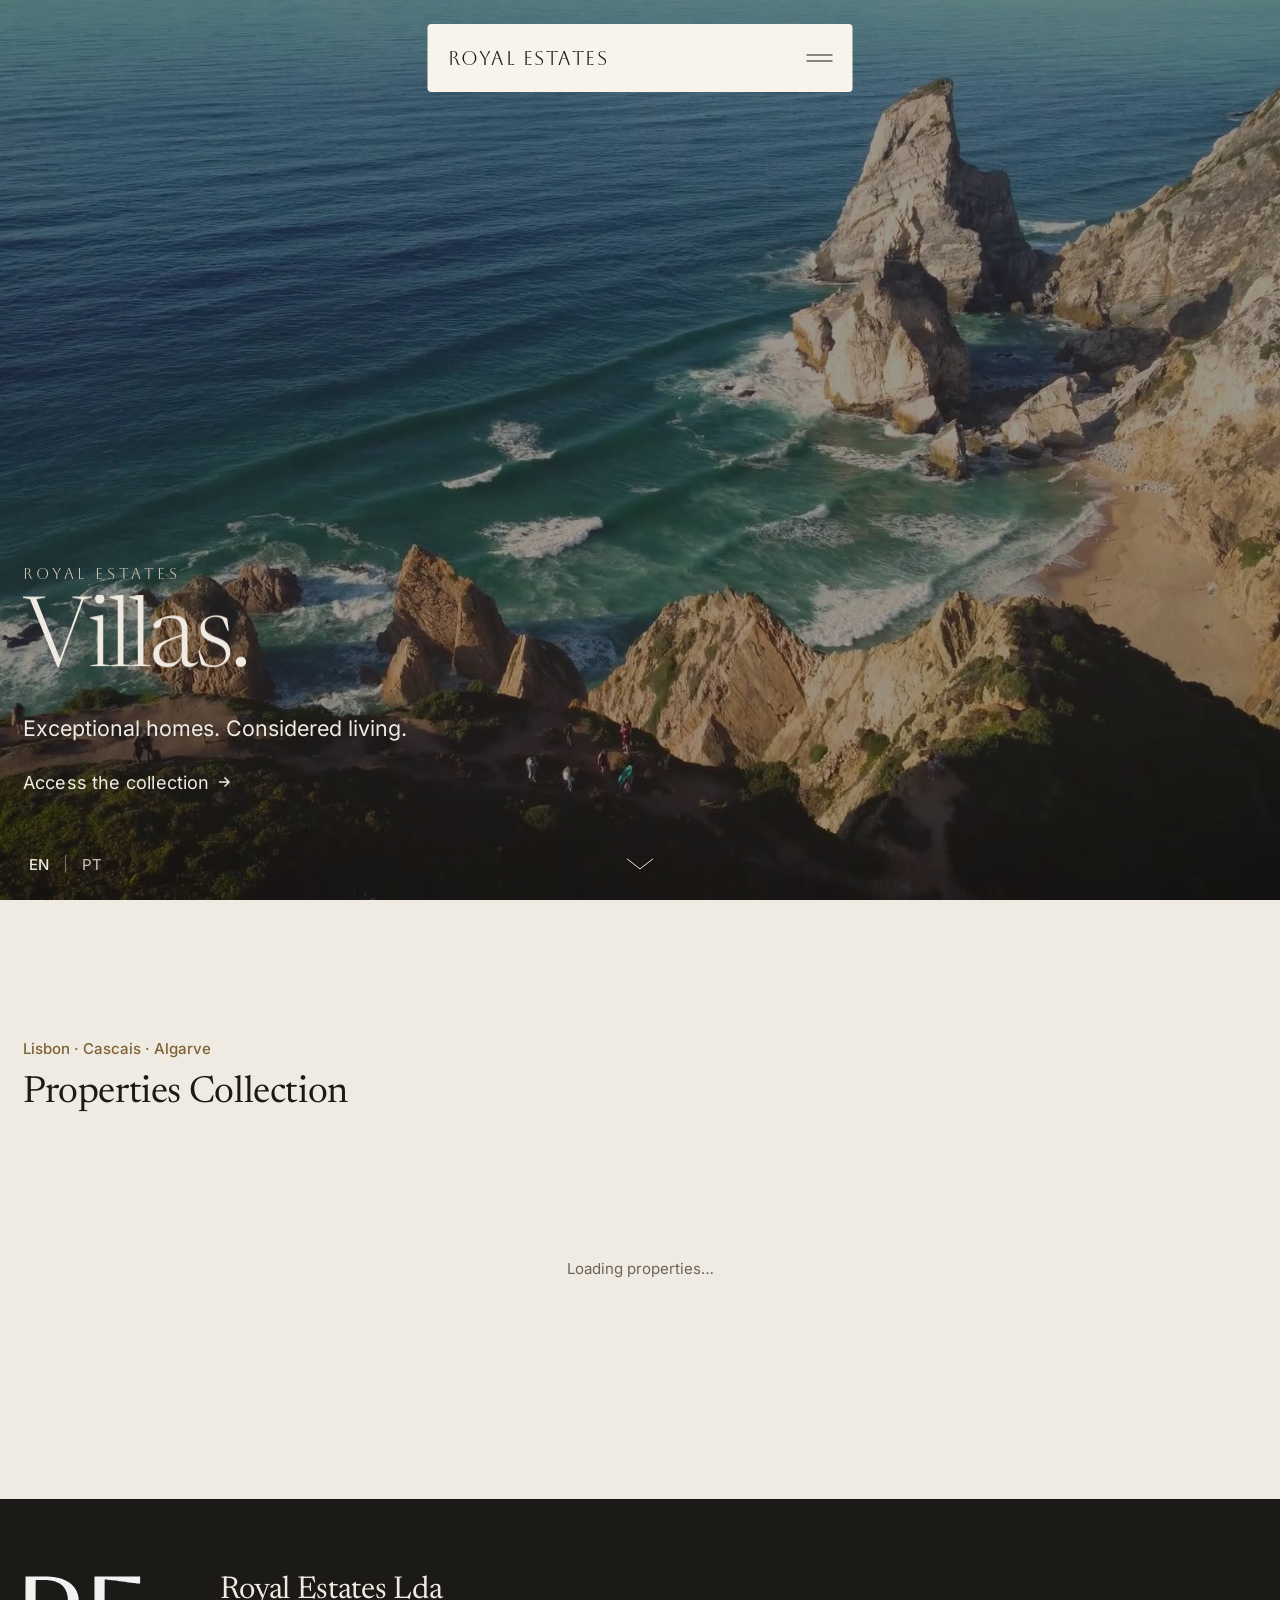
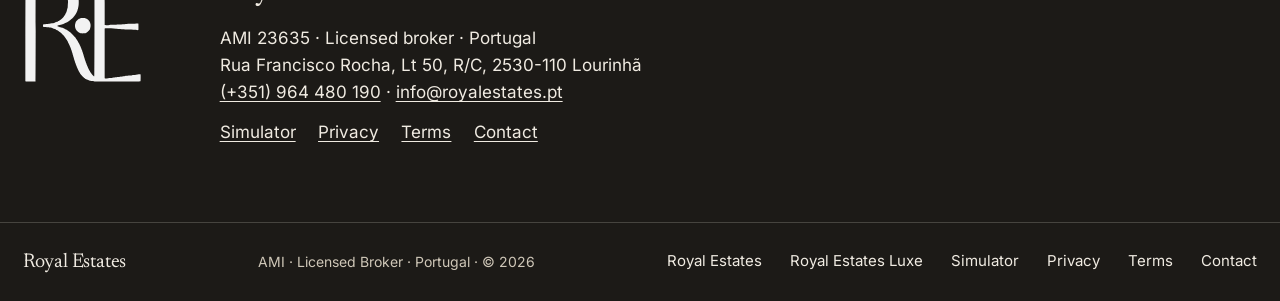
==== index.html @ 4004a1f2 "Polish: hero video sources (1440 / 1080 / 720), Royal Estates headline with rotating words, Simulato" ====
<!DOCTYPE html>
<html lang="en">
<head>
  <meta charset="UTF-8" />
  <meta name="viewport" content="width=device-width, initial-scale=1.0" />
  <title>Royal Estates Premium</title>
  <meta name="robots" content="noindex, nofollow, noarchive, noimageindex" />
  <link rel="icon" href="favicon.svg" type="image/svg+xml" />
  <link rel="icon" href="favicon-48.png" sizes="48x48" type="image/png" />
  <link rel="apple-touch-icon" href="apple-touch-icon.png" />
  <script>
    // Welcome screen: skip it on a quick reload, show it again after 5 minutes away
    try {
      var last = +localStorage.getItem('rep_welcome_ts') || 0;
      if (Date.now() - last < 5 * 60 * 1000) document.documentElement.classList.add('skip-welcome');
      localStorage.setItem('rep_welcome_ts', Date.now());
    } catch (e) { /* storage blocked: always show it */ }
  </script>
  <link rel="preconnect" href="https://cdn.jsdelivr.net" crossorigin />
  <link rel="preconnect" href="https://mejkdoabupmfwcldysgd.supabase.co" crossorigin />
  <link rel="preload" href="fonts/Newsreader-300-400.woff2" as="font" type="font/woff2" crossorigin />
  <link rel="preload" href="fonts/Aboreto-400.woff2" as="font" type="font/woff2" crossorigin />
  <link rel="preload" href="fonts/Inter-var.woff2" as="font" type="font/woff2" crossorigin />
  <link rel="stylesheet" href="fonts/fonts.css" />
  <link rel="preload" href="assets/hero-poster.jpg" as="image" fetchpriority="high" />
  <script src="https://cdn.jsdelivr.net/npm/@supabase/supabase-js@2" defer></script>
  <style>
    *, *::before, *::after { box-sizing: border-box; margin: 0; padding: 0; }
    /* ══ DESIGN TOKENS — Atlantic variant of the "porcelain + ink + one dark" system ══
       Swap fonts by changing --font-display / --font-body only (e.g. to TWK Ghost / Neue Haas Grotesk). */
    :root {
      --color-porcelain: #f0ebe2;         /* page (the original warm beige) */
      --color-stone: #e9e3d8;
      --color-ink: #1c1a17;
      --color-atlantic: #1c1a17;          /* the one dark section colour (original near-black) */
      --color-eyebrow: #7d6238;           /* small bronze text + focus rings, 4.8:1 on the page */
      --color-bronze: #9c7c4f;            /* the original bronze, used for fills */
      --color-linen: #cfc7b8;
      --color-ink-faded: #6b6459;         /* secondary text on the page, 4.9:1 */
      --color-ink-o10: color-mix(in srgb, #1c1a17 10%, transparent);
      --color-ink-o20: color-mix(in srgb, #1c1a17 20%, transparent);
      --color-porcelain-o20: color-mix(in srgb, #f0ebe2 20%, transparent);
      --color-porcelain-o40: color-mix(in srgb, #f0ebe2 40%, transparent);
      --color-scrim: rgba(0, 0, 0, 0.4);
      --color-menu-backdrop: rgba(110, 94, 94, 0.3);

      --font-display: 'Newsreader', 'TWK Ghost', Georgia, serif;
      --font-body: 'Inter', 'Neue Haas Grotesk', 'Helvetica Neue', Arial, sans-serif;

      --text-display: clamp(2.9rem, 1.6rem + 5.6vw, 7rem);
      --text-h1: clamp(2.5rem, 2.321rem + 0.8929vw, 3.125rem);
      --text-h2: clamp(2.125rem, 2.054rem + 0.3571vw, 2.375rem);
      --text-h3: clamp(1.75rem, 1.679rem + 0.3571vw, 2rem);
      --text-h4: clamp(1.375rem, 1.339rem + 0.1786vw, 1.5rem);
      --text-large: clamp(1.125rem, 1.054rem + 0.3571vw, 1.375rem);
      --text-main: 1.0625rem;
      --text-small: 0.9375rem;
      --tracking-display: -0.03em;
      --tracking-heading: -0.01em;

      --gutter: clamp(1rem, 0.857rem + 0.7143vw, 1.5rem);
      --section-small: clamp(3rem, 2.429rem + 2.857vw, 5rem);
      --section-main: clamp(5rem, 3.786rem + 6.0714vw, 9.25rem);
      --page-max: 90rem;
      --text-max: 50rem;
      --radius-nav: 4px;
      --ease: cubic-bezier(0.625, 0.05, 0, 1);

      /* legacy names used throughout the existing rules, now pointing at the new tokens */
      --bg: var(--color-porcelain);
      --bg-deep: var(--color-stone);
      --ink: var(--color-ink);
      --mid: var(--color-ink-faded);
      --rule: var(--color-linen);
      --accent: var(--color-bronze);
      --dark: var(--color-atlantic);
    }
    :root { color-scheme: light; }
    html { font-size: 16px; scroll-behavior: smooth; }
    body { background: var(--bg); color: var(--ink); font-family: var(--font-body); font-weight: 400; font-size: var(--text-main); line-height: 1.5; min-height: 100vh; text-wrap: pretty; }

    /* ── WELCOME SCREEN ── */
    body.welcoming { overflow: hidden; }
    .skip-welcome .welcome { display: none; }
    .skip-welcome body.welcoming { overflow: auto; }
    .welcome { position: fixed; inset: 0; z-index: 1000; background: var(--bg); display: flex; flex-direction: column; align-items: center; justify-content: center; gap: 2.2rem; transition: transform 0.95s cubic-bezier(0.7, 0, 0.2, 1); }
    .welcome.out { transform: translateY(-100%); }
    .welcome img { width: min(44vw, 300px); height: auto; display: block; opacity: 0; transform: translateY(12px); animation: welcomeIn 0.9s 0.15s cubic-bezier(0.2, 0.7, 0.1, 1) forwards; }
    .welcome-mark { font-family: 'Aboreto', serif; font-size: 18px; letter-spacing: 0.32em; text-indent: 0.32em; opacity: 0; animation: welcomeIn 0.8s 0.65s ease forwards; }
    @keyframes welcomeIn { to { opacity: 1; transform: none; } }
    @media (prefers-reduced-motion: reduce) { .welcome img, .welcome-mark { animation: none; opacity: 1; transform: none; } }

    /* ── MOSAIC GRID ── tiles meet edge-to-edge; the page colour is the gutter */
    :root { --gap: 24px; --pad: var(--gutter); --serif: var(--font-display); }
    .mosaic { display: grid; grid-template-columns: repeat(3, 1fr); gap: var(--gap); }
    .tile { position: relative; aspect-ratio: 1.08 / 1; padding: var(--pad); overflow: hidden; display: flex; flex-direction: column; justify-content: space-between; }

    .t-cap { font-size: 15px; line-height: 1.33; letter-spacing: 0.01em; }
    .t-display { font-family: var(--serif); font-weight: 400; font-size: 35px; line-height: 1.17; letter-spacing: 0.024em; }
    .t-display em { font-style: normal; }
    .t-center { text-align: center; text-transform: uppercase; }
    .t-link { display: inline-flex; align-items: center; gap: 0.6rem; margin-top: 1.4rem; font-size: 15px; letter-spacing: 0.01em; color: var(--ink); text-decoration: none; }
    .t-link .arrow { width: 30px; height: 12px; flex-shrink: 0; transition: transform 0.25s ease; }
    .t-link:hover .arrow { transform: translateX(5px); }
    .t-link .lock { width: 15px; height: 15px; flex-shrink: 0; }
    .tile-row { display: flex; align-items: center; justify-content: space-between; gap: 1rem; }

    /* hero tiles */
    /* ── LANDING HERO: a full-screen mosaic above the collection ── */
    .landing { display: grid; grid-template-columns: 1fr 1.3fr 1fr; grid-template-rows: 1fr 1fr; grid-template-areas: "logo photo gold" "logo photo tan"; gap: var(--gap); height: calc(100svh - 58px); min-height: 560px; margin-bottom: var(--gap); }
    .landing .tile { aspect-ratio: auto; min-height: 0; }
    .landing.pre .tile { clip-path: inset(100% 0 0 0); }
    .landing-logo { grid-area: logo; background: var(--bg); align-items: center; justify-content: center; padding: 0; }
    .landing-logo img { width: 70%; max-width: 560px; height: auto; display: block; translate: 0 var(--ly, 0px); will-change: transform; }
    .landing-photo { grid-area: photo; background: var(--ink); cursor: pointer; }
    .landing-gold { grid-area: gold; background: var(--accent); }
    .landing-tan { grid-area: tan; background: var(--bg-deep); }
    .slides { position: absolute; inset: -6% 0; translate: 0 var(--py, 0px); will-change: transform; }
    .slide { position: absolute; inset: 0; width: 100%; height: 100%; object-fit: cover; opacity: 0; transform: scale(1.06); transition: opacity 1.4s ease, transform 9s linear; }
    .slide.on { opacity: 1; transform: scale(1); }
    .empty-msg { display: none; position: absolute; inset: 0; align-items: center; justify-content: center; padding: var(--pad); text-align: center; font-family: var(--serif); font-size: clamp(24px, 2.4vw, 35px); letter-spacing: 0.024em; }
    .landing-photo.empty { background: var(--bg-deep); cursor: default; }
    .landing-photo.empty .empty-msg { display: flex; }
    .landing-photo.empty .tile-top, .landing-photo.empty .tile-bottom, .landing-photo.empty .hero-count { display: none; }
    .hero-count { position: absolute; right: var(--pad); bottom: var(--pad); z-index: 2; pointer-events: none; font-family: var(--serif); letter-spacing: 0.1em; }
    .landing .hero-headline { font-size: clamp(32px, 3.1vw, 54px); }
    .landing .hero-headline .ln { display: block; overflow: hidden; padding-bottom: 0.12em; margin-bottom: -0.12em; }
    .landing .hero-headline .ln > span { display: inline-block; }
    .landing .tan-title { font-size: clamp(28px, 2.6vw, 44px); }
    .hero-explore { display: inline-flex; align-items: center; justify-content: center; background: none; border: none; color: var(--ink); cursor: pointer; padding: 8px; }
    .hero-explore svg { width: 54px; height: 27px; display: block; animation: chevronDrop 2.2s ease-in-out infinite; }
    .hero-explore-m { display: none; }
    .menu-top, .wordmark { display: none; }
    .closing { display: flex; align-items: center; gap: 32px; background: var(--bg-deep); padding: 40px var(--pad); margin-top: var(--gap); }
    .closing-mark { width: 120px; height: auto; flex-shrink: 0; display: block; }
    .closing-text { font-size: 15px; line-height: 1.6; letter-spacing: 0.01em; }
    .closing-name { font-family: var(--serif); font-size: 22px; line-height: 1.2; letter-spacing: 0.04em; margin-bottom: 0.5rem; }
    .closing a { color: var(--ink); text-decoration: underline; text-underline-offset: 3px; }
    .closing-links { display: flex; gap: 1.4rem; margin-top: 0.8rem; }
    .landing-gold > div { position: relative; }
    @keyframes chevronDrop { 0%, 100% { transform: translateY(-4px); opacity: 0.45; } 50% { transform: translateY(8px); opacity: 1; } }
    @media (prefers-reduced-motion: reduce) { .hero-explore svg { animation: none; opacity: 1; } .slide { transition: opacity 0.6s ease; transform: none; } .slide.on { transform: none; } }

    .lang-switch { display: flex; align-items: center; gap: 0.5rem; font-size: 15px; }
    .lang-opt { background: none; border: none; font: inherit; letter-spacing: 0.01em; color: var(--mid); cursor: pointer; padding: 0; transition: color 0.15s; }
    .lang-opt:hover, .lang-opt.active { color: var(--ink); }
    .lang-opt.active { font-weight: 700; }
    .lang-sep { color: var(--rule); }

    /* ── PROPERTY TILES ── */
    .property { cursor: pointer; background: var(--bg-deep); display: block; }
    .tile-media { position: absolute; inset: 0; }
    .tile-media img { width: 100%; height: 100%; object-fit: cover; display: block; transition: transform 0.8s cubic-bezier(0.2,0,0.1,1); }
    .property:hover .tile-media img { transform: scale(1.03); }
    .tile-placeholder { width: 100%; height: 100%; display: flex; align-items: center; justify-content: center; background: var(--bg-deep); }
    .tile-placeholder span { font-size: 23px; letter-spacing: 0.02em; color: var(--mid); }

    .tile-top, .tile-bottom { position: absolute; left: var(--pad); right: var(--pad); z-index: 2; display: flex; gap: 6px; flex-wrap: wrap; pointer-events: none; }
    .tile-top { top: var(--pad); justify-content: space-between; flex-wrap: nowrap; }
    .tile-bottom { bottom: var(--pad); }
    .tag { display: inline-flex; align-items: center; gap: 0.4rem; background: var(--bg); color: var(--ink); font-size: 15px; line-height: 1.33; letter-spacing: 0.01em; padding: 5px 12px; border-radius: 0; white-space: nowrap; }
    .tag-title { font-family: var(--serif); letter-spacing: 0.02em; overflow: hidden; text-overflow: ellipsis; display: block; min-width: 0; }
    .tag-icon { flex-shrink: 0; padding: 5px 9px; }
    .tag-icon svg { width: 14px; height: 14px; }

    /* locked */
    .property.locked .tile-media img { filter: grayscale(70%); opacity: 0.75; }
    .property.locked .tile-media { background: var(--ink); }
    .property.locked .tag-title { filter: blur(5px); user-select: none; }
    .property.locked .tag-price { user-select: none; }

    /* states */
    .loading-state, .empty-state { grid-column: 1/-1; display: flex; flex-direction: column; align-items: center; justify-content: center; padding: 5rem; gap: 1rem; text-align: center; }
    .loading-state p, .empty-state p { font-size: 0.72rem; letter-spacing: 0.14em; text-transform: uppercase; color: var(--mid); }
    .empty-state h3 { font-family: 'Cormorant Garamond', serif; font-weight: 300; font-size: 1.6rem; }

    /* ── MODALS ── */
    .modal-overlay {
      position: fixed; inset: 0; background: rgba(28,26,23,0.8); z-index: 200;
      display: flex; align-items: center; justify-content: center; opacity: 0; pointer-events: none;
      transition: opacity 0.25s; backdrop-filter: blur(6px); padding: 1.5rem;
    }
    .modal-overlay.open { opacity: 1; pointer-events: all; }
    .detail-modal { background: var(--bg); width: 100%; max-width: 960px; max-height: 90vh; overflow-y: auto; position: relative; display: grid; grid-template-columns: 1fr 1fr; }


    .fs-overlay { display:none; position:fixed; inset:0; background:#050505; z-index:600; touch-action:pan-y; overscroll-behavior:contain; }
    .fs-overlay.open { display:block; }
    .fs-stage { position:absolute; inset:0 0 calc(88px + env(safe-area-inset-bottom)) 0; display:flex; align-items:center; justify-content:center; overflow:hidden; }
    .fs-main { width:100%; height:100%; object-fit:contain; display:block; will-change:transform,opacity; -webkit-user-drag:none; user-select:none; }
    .fs-close { position:absolute; top:calc(0.8rem + env(safe-area-inset-top)); right:1rem; z-index:3; background:rgba(5,5,5,0.55); border:none; color:#fff; font-size:2rem; width:48px; height:48px; cursor:pointer; line-height:1; opacity:0.85; transition:opacity 0.15s; }
    .fs-close:hover { opacity:1; }
    .fs-arrow { position:absolute; top:calc(50% - 44px); transform:translateY(-50%); z-index:3; background:rgba(5,5,5,0.45); border:none; color:#fff; font-size:2rem; width:52px; height:52px; cursor:pointer; display:flex; align-items:center; justify-content:center; transition:background 0.15s; }
    .fs-arrow:hover { background:rgba(255,255,255,0.25); }
    .fs-arrow.left { left:0.8rem; }
    .fs-arrow.right { right:0.8rem; }
    .fs-counter { position:absolute; top:calc(1.1rem + env(safe-area-inset-top)); left:1.1rem; z-index:3; color:rgba(255,255,255,0.75); font-size:0.7rem; letter-spacing:0.12em; }
    .fs-thumbs { position:absolute; left:0; right:0; bottom:env(safe-area-inset-bottom); height:88px; display:flex; align-items:center; gap:0.5rem; overflow-x:auto; padding:0 0.8rem; scrollbar-width:none; -webkit-overflow-scrolling:touch; }
    .fs-thumbs::-webkit-scrollbar { display:none; }
    .fs-thumb { width:84px; height:60px; object-fit:cover; cursor:pointer; opacity:0.45; transition:opacity 0.15s; flex-shrink:0; border:1px solid transparent; }
    .fs-thumb.active, .fs-thumb:hover { opacity:1; border-color:rgba(255,255,255,0.6); }
    @media (max-width: 760px) { .fs-arrow { width:44px; height:44px; } .fs-thumb { width:64px; height:46px; } .fs-thumbs { height:72px; } .fs-stage { inset:0 0 calc(72px + env(safe-area-inset-bottom)) 0; } }
    .fullscreen-btn { position:absolute; bottom:0.7rem; right:0.7rem; background:rgba(255,255,255,0.85); border:none; font-size:0.6rem; letter-spacing:0.1em; text-transform:uppercase; padding:0.3rem 0.7rem; cursor:pointer; color:#1c1a17; transition:background 0.15s; z-index:2; }
    .fullscreen-btn:hover { background:#fff; }

    .gallery { display:flex; height:100%; background:#1c1a17; }
    .gallery-main-wrap { position:relative; flex:1; min-height:300px; display:flex; align-items:center; justify-content:center; overflow:hidden; }
    .gallery #gallery-main { width:100%; height:100%; object-fit:cover; display:block; }
    .gallery-arrow { position:absolute; top:50%; transform:translateY(-50%); background:rgba(255,255,255,0.85); border:none; width:38px; height:38px; font-size:1.4rem; line-height:1; cursor:pointer; color:#1c1a17; display:flex; align-items:center; justify-content:center; transition:background 0.15s; }
    .gallery-arrow:hover { background:#fff; }
    .gallery-arrow.left { left:0.6rem; }
    .gallery-arrow.right { right:0.6rem; }
    .gallery-counter { position:absolute; bottom:0.6rem; right:0.6rem; background:rgba(28,26,23,0.7); color:#fff; font-size:0.62rem; letter-spacing:0.1em; padding:0.25rem 0.6rem; }
    .gallery-thumbs { display:none; }
    .gallery-thumb { width:100%; height:52px; object-fit:cover; cursor:pointer; opacity:0.5; transition:opacity 0.15s; flex-shrink:0; }
    .gallery-thumb:hover, .gallery-thumb.active { opacity:1; }
    @media (max-width:860px) {
      .gallery { flex-direction:column; }
      .gallery-thumbs { flex-direction:row; width:100%; overflow-x:auto; }
      .gallery-thumb { width:60px; }
    }

    .detail-media { position: relative; min-height: 480px; background: #1c1a17; }
    .detail-media img { width: 100%; height: 100%; object-fit: cover; display: block; }
    .detail-body { padding: 3rem 2.6rem; display: flex; flex-direction: column; gap: 1.1rem; overflow-y: auto; }
    .detail-close { position: absolute; top: 1rem; right: 1rem; background: var(--bg); border: none; width: 34px; height: 34px; font-size: 1.2rem; cursor: pointer; color: var(--mid); display: flex; align-items: center; justify-content: center; z-index: 10; transition: color 0.15s; }
    .detail-close:hover { color: var(--ink); }
    .detail-eyebrow { font-size: 0.62rem; letter-spacing: 0.16em; text-transform: uppercase; color: var(--accent); }
    .detail-title { font-family: 'Cormorant Garamond', serif; font-weight: 500; font-size: 2.1rem; line-height: 1.05; text-transform: uppercase; }
    .detail-location { font-size: 0.72rem; color: var(--mid); letter-spacing: 0.08em; text-transform: uppercase; }
    .detail-specs { display: grid; grid-template-columns: repeat(3, 1fr); gap: 1rem; padding: 1.2rem 0; border-top: 1px solid var(--rule); border-bottom: 1px solid var(--rule); }
    .spec-item { display: flex; flex-direction: column; gap: 0.15rem; }
    .detail-specs .spec-item.long { grid-column: 1 / -1; }
    .dv-panel .spec-item.long .spec-val { font-size: 15px; line-height: 1.5; }
    .spec-val { font-size: 0.85rem; font-weight: 400; }
    .spec-lbl { font-size: 0.58rem; letter-spacing: 0.1em; text-transform: uppercase; color: var(--mid); }
    .detail-price { font-family: 'Cormorant Garamond', serif; font-size: 2.2rem; font-weight: 400; }
    .detail-desc { font-size: 0.8rem; line-height: 1.9; color: #6b6459; white-space: pre-wrap; }
    .detail-video-label { font-size: 0.62rem; letter-spacing: 0.14em; text-transform: uppercase; color: var(--mid); margin-bottom: 0.7rem; }
    .video-wrap { position: relative; padding-bottom: 56.25%; height: 0; overflow: hidden; background: #000; }
    .video-wrap iframe { position: absolute; top: 0; left: 0; width: 100%; height: 100%; border: none; }

    /* ── ENQUIRY FORM ── */
    .enquiry-form { display:none; flex-direction:column; gap:0.9rem; margin-top:1rem; padding-top:1rem; border-top:1px solid var(--rule); }
    .enquiry-form.open { display:flex; }
    .enquiry-field { display:flex; flex-direction:column; gap:0.3rem; }
    .enquiry-field label { font-size:0.6rem; letter-spacing:0.12em; text-transform:uppercase; color:var(--mid); }
    .enquiry-field input, .enquiry-field textarea { border:none; border-bottom:1px solid var(--rule); padding:0.5rem 0; font-family:'Inter',sans-serif; font-size:0.82rem; font-weight:300; background:transparent; outline:none; color:var(--ink); transition:border-color 0.15s; }
    .enquiry-field input:focus, .enquiry-field textarea:focus { border-bottom-color:var(--ink); }
    .enquiry-field textarea { resize:none; min-height:70px; }
    .enquiry-actions { display:flex; gap:0.8rem; align-items:center; }
    .enquiry-submit { background:var(--ink); color:var(--bg); border:none; padding:0.8rem 1.5rem; font-family:'Inter',sans-serif; font-size:0.66rem; letter-spacing:0.18em; text-transform:uppercase; cursor:pointer; transition:opacity 0.15s; }
    .enquiry-submit:hover { opacity:0.85; }
    .enquiry-cancel { background:none; border:none; font-size:0.66rem; letter-spacing:0.1em; text-transform:uppercase; color:var(--mid); cursor:pointer; transition:color 0.15s; }
    .enquiry-cancel:hover { color:var(--ink); }

    .detail-enquire { background: var(--ink); color: var(--bg); border: none; padding: 0.95rem; font-family: 'Inter', sans-serif; font-size: 0.66rem; letter-spacing: 0.18em; text-transform: uppercase; cursor: pointer; width: 100%; transition: opacity 0.15s; margin-top: auto; }
    .detail-enquire:hover { opacity: 0.85; }


    /* ── LOCKED LISTING: same side panel, greyed out, single password field ── */
    .dv-grey { width: 100%; height: 100%; object-fit: cover; display: block; filter: grayscale(100%) brightness(0.8); opacity: 0.7; }
    .dv-blur { filter: blur(6px); user-select: none; pointer-events: none; }
    .dv-ghost { display: flex; flex-direction: column; gap: 10px; margin-top: 0.4rem; }
    .dv-ghost span { display: block; height: 12px; border-radius: 0; background: rgba(28,26,23,0.14); }
    .dv-ghost span:nth-child(1) { width: 100%; }
    .dv-ghost span:nth-child(2) { width: 92%; }
    .dv-ghost span:nth-child(3) { width: 68%; }
    .dv-lock { margin-top: auto; padding-top: 2rem; }
    .dv-lock-note { display: flex; align-items: center; gap: 0.6rem; font-size: 15px; letter-spacing: 0.01em; }
    .dv-lock-note svg { width: 15px; height: 15px; flex-shrink: 0; }
    .dv-lock-row { display: flex; align-items: center; border-bottom: 1px solid var(--ink); margin-top: 1rem; max-width: 420px; }
    .dv-lock-row input { flex: 1; min-width: 0; background: transparent; border: none; outline: none; border-radius: 0; font-family: 'Inter', sans-serif; font-size: 15px; letter-spacing: 0.15em; padding: 0.7rem 0; color: var(--ink); }
    .dv-lock-row input::placeholder { color: rgba(28,26,23,0.55); letter-spacing: 0.04em; }
    .dv-unlock { background: none; border: none; font-family: 'Inter', sans-serif; font-size: 15px; letter-spacing: 0.01em; color: var(--ink); cursor: pointer; padding: 0.7rem 0 0.7rem 1rem; }
    .dv-unlock:hover { text-decoration: underline; text-underline-offset: 4px; }
    .pw-error { font-size: 15px; color: #4a120c; margin-top: 0.7rem; display: none; }
    .pw-error.show { display: block; }

    /* ── MOBILE MENU: floating button + full-screen menu (phones only) ── */
    .menu-fab, .menu-overlay { display: none; }
    .sq { display: inline-block; width: 9px; height: 9px; background: var(--ink); flex-shrink: 0; }
    .sq.open { background: transparent; border: 1.5px solid var(--ink); box-sizing: border-box; }

    /* ── MINIMAL FOOTER BAR ── */
    body { padding-bottom: 58px; }
    .footer-bar { position: fixed; left: 0; right: 0; bottom: 0; z-index: 260; background: var(--bg); display: flex; align-items: center; justify-content: space-between; gap: 1.5rem; padding: 0 var(--pad); height: 58px; font-size: 15px; letter-spacing: 0.01em; }
    .footer-mark { font-family: 'Aboreto', serif; font-weight: 400; font-size: 18px; letter-spacing: 0.08em; }
    .footer-links { display: flex; gap: 1.6rem; flex-wrap: wrap; font-family: var(--serif); letter-spacing: 0.04em; }
    .footer-links a { color: var(--ink); text-decoration: none; transition: color 0.15s; }
    .footer-links a:hover { color: var(--accent); }
    .footer-links a.open { text-decoration: underline; text-underline-offset: 4px; }
    .footer-legal { font-family: var(--serif); color: var(--mid); font-size: 13px; letter-spacing: 0.04em; }
    @media (max-width: 1240px) { .footer-legal { display: none; } .footer-links { gap: 1.3rem; flex-wrap: nowrap; } }

    /* ── CONTACT OVERLAY: logo left, two panels slide in from the right ── */
    .contact-overlay { position: fixed; inset: 0 0 58px 0; z-index: 250; display: grid; grid-template-columns: 1fr 1fr; gap: var(--gap); background: var(--bg); visibility: hidden; opacity: 0; transition: opacity 0.35s ease, visibility 0s linear 0.9s; }
    .contact-overlay.open { visibility: visible; opacity: 1; transition: opacity 0.35s ease, visibility 0s; }
    .contact-logo { display: flex; align-items: center; justify-content: center; background: var(--bg); transform: scale(0.82); opacity: 0; transition: transform 0.9s cubic-bezier(0.2,0.7,0.1,1), opacity 0.6s ease; }
    .contact-logo img { width: 74%; max-width: 640px; }
    .contact-overlay.open .contact-logo { transform: none; opacity: 1; transition-delay: 0.15s; }
    .contact-panels { display: grid; grid-template-rows: 1fr 1.15fr; gap: var(--gap); min-height: 0; }
    .contact-top, .contact-bottom { padding: var(--pad); overflow-y: auto; transform: translateX(105%); transition: transform 0.8s cubic-bezier(0.2,0.7,0.1,1); position: relative; }
    .contact-top { background: var(--accent); display: flex; flex-direction: column; justify-content: space-between; gap: 1.5rem; }
    .contact-bottom { background: var(--bg-deep); }
    .contact-overlay.open .contact-top, .contact-overlay.open .contact-bottom { transform: none; }
    .contact-overlay.open .contact-top { transition-delay: 0.05s; }
    .contact-overlay.open .contact-bottom { transition-delay: 0.18s; }
    .contact-close { position: absolute; top: 20px; right: 20px; width: 32px; height: 32px; border-radius: 0; border: none; background: rgba(28,26,23,0.15); color: var(--ink); font-size: 1.2rem; line-height: 1; cursor: pointer; display: flex; align-items: center; justify-content: center; transition: background 0.15s; }
    .contact-close:hover { background: rgba(28,26,23,0.3); }
    .detail-share { position: absolute; top: 20px; right: 60px; width: 32px; height: 32px; border-radius: 0; border: none; background: rgba(28,26,23,0.15); color: var(--ink); cursor: pointer; display: flex; align-items: center; justify-content: center; transition: background 0.15s; z-index: 2; }
    .detail-share:hover { background: rgba(28,26,23,0.3); }
    .detail-share svg { width: 16px; height: 16px; }
    .detail-share-btn { background: transparent; color: var(--ink); border: 1px solid var(--ink); padding: 0.95rem; font-family: 'Inter', sans-serif; font-size: 0.66rem; letter-spacing: 0.18em; text-transform: uppercase; cursor: pointer; width: 100%; display: flex; align-items: center; justify-content: center; gap: 0.7rem; transition: background 0.15s, color 0.15s; }
    .detail-share-btn:hover { background: var(--ink); color: var(--bg); }
    .detail-share-btn svg { width: 15px; height: 15px; }
    .dv-panel .detail-share-btn { border-radius: 0; margin-top: 0.6rem; }
    .share-fab { display: none; }
    .dv-panel .detail-eyebrow, .dv-panel .detail-title { padding-right: 96px; }
    .contact-big { font-family: var(--serif); display: block; font-size: 23px; letter-spacing: 0.02em; line-height: 1.3; color: var(--ink); text-decoration: none; }
    a.contact-big:first-of-type { text-decoration: underline; text-underline-offset: 4px; }
    .contact-top .t-cap { margin-bottom: 0.4rem; }
    .contact-addr { margin-bottom: 0 !important; }

    .code-block { max-width: 560px; padding-bottom: 1.8rem; margin-bottom: 1.8rem; border-bottom: 1px solid rgba(28,26,23,0.25); }
    .code-block .access-sub { margin: 0.5rem 0 0.4rem; }
    .access-form { display: flex; flex-direction: column; gap: 1rem; max-width: 560px; min-width: 0; }
    .form-row > .field { min-width: 0; }
    .access-title { font-size: 28px; }
    .access-sub { max-width: 420px; margin-bottom: 0.4rem; }
    .form-row { display: grid; grid-template-columns: 1fr 1fr; gap: 1rem; }
    .field { display: flex; flex-direction: column; gap: 0.35rem; }
    .field label { font-size: 0.62rem; letter-spacing: 0.12em; text-transform: uppercase; color: var(--mid); }
    .field input, .field select { border: none; border-bottom: 1px solid var(--ink); padding: 0.5rem 0; font-family: 'Inter', sans-serif; font-size: 0.9rem; font-weight: 400; background: transparent; outline: none; color: var(--ink); -webkit-appearance: none; border-radius: 0; }
    .form-submit { background: var(--ink); color: var(--bg); border: none; border-radius: 0; padding: 0.9rem 2.2rem; font-family: 'Inter', sans-serif; font-size: 0.66rem; letter-spacing: 0.18em; text-transform: uppercase; cursor: pointer; transition: opacity 0.15s; align-self: flex-start; margin-top: 0.4rem; }
    .form-submit:hover { opacity: 0.85; }

    /* ── LISTING DETAIL: photo left, colour panel slides in from the right ── */
    .detail-overlay { position: fixed; inset: 0 0 58px 0; z-index: 250; display: grid; grid-template-columns: 1fr 1fr; gap: var(--gap); background: var(--bg); visibility: hidden; opacity: 0; transition: opacity 0.35s ease, visibility 0s linear 0.9s; }
    .detail-overlay.open { visibility: visible; opacity: 1; transition: opacity 0.35s ease, visibility 0s; }
    .dv-media { position: relative; background: var(--ink); overflow: hidden; min-height: 0; transform: scale(1.04); opacity: 0; transition: transform 0.9s cubic-bezier(0.2,0.7,0.1,1), opacity 0.6s ease; }
    .detail-overlay.open .dv-media { transform: none; opacity: 1; transition-delay: 0.1s; }
    .dv-media #gallery-main { width: 100%; height: 100%; object-fit: cover; display: block; cursor: zoom-in; touch-action: pan-y; }
    .dv-empty { width: 100%; height: 100%; display: flex; align-items: center; justify-content: center; font-size: 23px; color: var(--mid); }
    .dv-panel { position: relative; background: var(--accent); padding: var(--pad) var(--pad) 40px; overflow-y: auto; display: flex; flex-direction: column; gap: 1.1rem; transform: translateX(105%); transition: transform 0.8s cubic-bezier(0.2,0.7,0.1,1); }
    .detail-overlay.open .dv-panel { transform: none; transition-delay: 0.05s; }
    .dv-panel .detail-eyebrow { color: var(--ink); font-size: 15px; letter-spacing: 0.01em; text-transform: none; padding-right: 48px; }
    .dv-panel .detail-title { font-family: var(--serif); font-weight: 400; font-size: 35px; line-height: 1.17; letter-spacing: 0.024em; text-transform: none; padding-right: 48px; }
    .dv-panel .detail-location { color: var(--ink); font-size: 15px; letter-spacing: 0.01em; text-transform: none; }
    .dv-panel .detail-specs { border-color: rgba(28,26,23,0.35); }
    .dv-panel .spec-val { font-size: 18px; font-weight: 400; }
    .dv-panel .spec-lbl { color: var(--ink); opacity: 0.65; }
    .dv-panel .detail-price { font-family: var(--serif); font-size: 28px; letter-spacing: 0.02em; }
    .dv-panel .detail-desc { color: var(--ink); font-size: 15px; line-height: 1.55; letter-spacing: 0.01em; }
    .dv-panel .detail-video-label { color: var(--ink); }
    .dv-sec { border-top: 1px solid rgba(28,26,23,0.35); padding-top: 1rem; }
    .dv-sec-title { font-size: 0.58rem; letter-spacing: 0.1em; text-transform: uppercase; opacity: 0.65; margin-bottom: 0.8rem; }
    .dv-tags { display: flex; flex-wrap: wrap; gap: 6px; }
    .dv-tag { font-size: 15px; letter-spacing: 0.01em; line-height: 1.33; padding: 4px 12px; border: 1px solid rgba(28,26,23,0.5); border-radius: 0; }
    .dv-row { display: flex; justify-content: space-between; gap: 1rem; padding: 7px 0; border-bottom: 1px solid rgba(28,26,23,0.18); font-size: 15px; letter-spacing: 0.01em; }
    .dv-row:last-child { border-bottom: none; }
    .dv-row span:last-child { text-align: right; white-space: nowrap; }
    .dv-sub { font-size: 12px; letter-spacing: 0.08em; text-transform: uppercase; opacity: 0.65; margin: 0.9rem 0 0.5rem; }
    .dv-sub:first-child { margin-top: 0; }
    .dv-contact { display: flex; flex-direction: column; gap: 4px; font-size: 15px; }
    .dv-contact a { color: var(--ink); text-decoration: underline; text-underline-offset: 3px; }
    .dv-credit { font-size: 12.5px; opacity: 0.65; margin-top: 0.4rem; }
    .dv-brochure { display: flex; align-items: center; justify-content: space-between; gap: 1rem; margin: 0.4rem 0 0; padding: 0.95rem 1.2rem; background: var(--bg); color: var(--ink); border-radius: 0; text-decoration: none; font-size: 15px; letter-spacing: 0.01em; transition: background 0.15s, transform 0.15s; }
    .dv-brochure:hover { background: #fff; }
    .dv-brochure small { display: block; font-size: 12px; opacity: 0.6; margin-top: 2px; }
    .dv-brochure svg { width: 18px; height: 18px; flex-shrink: 0; }
    .dv-panel .detail-enquire { border-radius: 0; margin-top: 0.6rem; }
    .dv-panel .enquiry-form { border-top-color: rgba(28,26,23,0.35); }
    .dv-panel .enquiry-field label { color: var(--ink); opacity: 0.7; }
    .dv-panel .enquiry-field input, .dv-panel .enquiry-field textarea { border-bottom-color: var(--ink); font-weight: 400; }
    .dv-panel .enquiry-cancel { color: var(--ink); }
    .dv-panel .enquiry-submit { border-radius: 0; }

    /* ── MORTGAGE SIMULATOR: same panel pattern as the listings; flat cream / gold / ink blocks ── */
    .sim-overlay .dv-media { background: var(--bg); display: flex; flex-direction: column; align-items: center; justify-content: center; gap: 2rem; padding: var(--pad); }
    .sim-overlay .dv-media img { width: 54%; max-width: 340px; height: auto; display: block; }
    .sim-caption { font-family: var(--serif); font-size: 20px; letter-spacing: 0.08em; text-transform: uppercase; text-align: center; }
    .sim-overlay .dv-panel { background: var(--bg-deep); padding: 0; gap: 0; }
    .sim-close { position: fixed; top: 16px; right: 16px; z-index: 5; }
    .sim { display: grid; gap: var(--gap); font-size: 15px; line-height: 1.6; letter-spacing: 0.01em; }
    .sim h1, .sim h2, .sim h3, .sim p { margin: 0; }
    .sim .num { font-variant-numeric: lining-nums tabular-nums; }
    .sim-head { background: var(--accent); padding: var(--pad) 64px var(--pad) var(--pad); }
    .sim-eyebrow { font-size: 0.62rem; letter-spacing: 0.22em; text-transform: uppercase; margin-bottom: 1.2rem !important; }
    .sim h1 { font-family: var(--serif); font-weight: 400; font-size: clamp(28px, 4.6vw, 38px); line-height: 1.17; letter-spacing: 0.024em; text-wrap: balance; }
    .sim .lead { margin-top: 14px; max-width: 56ch; }
    .sim .card { background: var(--bg); padding: var(--pad); min-width: 0; }
    .sim .step { display: flex; align-items: baseline; gap: 12px; margin-bottom: 20px; }
    .sim .step b { font-family: var(--serif); font-weight: 400; font-size: 30px; line-height: 1; color: var(--accent); }
    .sim .step h2, .sim h3 { font-family: var(--serif); font-weight: 400; font-size: 24px; line-height: 1.15; letter-spacing: 0.02em; }
    .sim h3 { margin-bottom: 6px; }
    .sim .fields { display: grid; gap: 26px; }
    .sim .field { display: grid; gap: 8px; min-width: 0; }
    .sim .field label { font-size: 15px; letter-spacing: 0.01em; text-transform: none; color: var(--ink); }
    .sim .sub { font-size: 13px; color: var(--mid); }
    .sim .inp { display: flex; align-items: baseline; border-bottom: 1px solid var(--ink); transition: border-color 0.15s; }
    .sim .inp:focus-within { border-bottom-color: var(--accent); box-shadow: 0 1px 0 var(--accent); }
    .sim .inp input { flex: 1; width: 0; min-width: 0; border: 0; border-radius: 0; background: transparent; color: var(--ink); font-family: 'Inter', sans-serif; font-weight: 400; font-size: 24px; font-variant-numeric: lining-nums tabular-nums; letter-spacing: 0; padding: 8px 0; outline: 0; }
    .sim .inp .u { color: var(--mid); padding-left: 10px; }
    .sim input[type=number] { -moz-appearance: textfield; appearance: textfield; }
    .sim input[type=number]::-webkit-inner-spin-button, .sim input[type=number]::-webkit-outer-spin-button { -webkit-appearance: none; margin: 0; }
    .sim input[type=range] { -webkit-appearance: none; appearance: none; width: 100%; height: 26px; background: transparent; cursor: pointer; margin: 0; padding: 0; border: 0; }
    .sim input[type=range]::-webkit-slider-runnable-track { height: 2px; background: var(--ink); }
    .sim input[type=range]::-moz-range-track { height: 2px; background: var(--ink); }
    .sim input[type=range]::-webkit-slider-thumb { -webkit-appearance: none; width: 18px; height: 18px; margin-top: -8px; background: var(--ink); border: 0; border-radius: 0; }
    .sim input[type=range]::-moz-range-thumb { width: 18px; height: 18px; background: var(--ink); border: 0; border-radius: 0; }
    .sim input[type=range]:focus-visible::-webkit-slider-thumb { outline: 2px solid var(--accent); outline-offset: 2px; }
    .sim .chips { display: flex; gap: 6px; flex-wrap: wrap; }
    .sim .chip { font-family: 'Inter', sans-serif; font-size: 15px; border: 1px solid var(--ink); border-radius: 0; background: transparent; color: var(--ink); padding: 6px 16px; cursor: pointer; transition: background 0.15s, color 0.15s; }
    .sim .chip:hover { background: var(--ink); color: var(--bg); }
    .sim .chip:focus-visible, .sim summary:focus-visible { outline: 2px solid var(--accent); outline-offset: 2px; }
    .sim .rangeval { display: flex; justify-content: space-between; align-items: baseline; gap: 12px; }
    .sim .rangeval strong { font-family: 'Inter', sans-serif; font-weight: 400; font-size: 24px; font-variant-numeric: lining-nums tabular-nums; line-height: 1; white-space: nowrap; }
    /* result: the ink block, like the access panel's dark counterpart */
    .sim .result { background: var(--ink); color: var(--bg); --cap: var(--bg); --int: var(--accent); }
    .sim .result .step b { color: var(--accent); }
    .sim .result .sub { color: rgba(240, 235, 226, 0.62); }
    .sim .big { font-family: var(--serif); font-weight: 400; font-variant-numeric: lining-nums tabular-nums; font-size: clamp(56px, 13vw, 88px); line-height: 0.95; letter-spacing: 0.01em; margin: 8px 0 6px !important; }
    .sim .big small { font-family: 'Inter', sans-serif; font-weight: 300; font-size: 0.26em; color: rgba(240, 235, 226, 0.62); letter-spacing: 0.01em; margin-left: 10px; }
    .sim .plain { margin-top: 14px !important; }
    .sim .plain b { font-weight: 500; }
    .sim .split { display: flex; height: 10px; margin: 24px 0 10px; background: rgba(240, 235, 226, 0.14); overflow: hidden; }
    .sim .split i { display: block; height: 100%; }
    .sim .legend { display: flex; gap: 6px 18px; flex-wrap: wrap; font-size: 13px; color: rgba(240, 235, 226, 0.7); }
    .sim .legend span { display: inline-flex; align-items: center; gap: 8px; }
    .sim .legend em { width: 10px; height: 10px; display: inline-block; }
    .sim .facts { display: grid; grid-template-columns: repeat(auto-fit, minmax(180px, 1fr)); gap: 22px 24px; margin-top: 28px; padding-top: 24px; border-top: 1px solid rgba(240, 235, 226, 0.25); }
    .sim .fact .k { font-size: 12.5px; color: rgba(240, 235, 226, 0.62); }
    .sim .fact .v { font-family: var(--serif); font-size: 28px; line-height: 1.2; font-variant-numeric: lining-nums tabular-nums; }
    .sim .meter { margin-top: 16px; }
    .sim .track { position: relative; height: 10px; background: linear-gradient(90deg, #4E7B59 0 35%, #A8701A 35% 50%, #A63A33 50% 100%); opacity: 0.92; }
    .sim .pin { position: absolute; top: -6px; width: 3px; height: 22px; background: var(--ink); transform: translateX(-1.5px); }
    .sim .scale { display: flex; font-size: 12px; color: var(--mid); margin-top: 8px; position: relative; height: 16px; }
    .sim .scale span { position: absolute; transform: translateX(-50%); }
    .sim .verdict { margin-top: 16px; padding: 14px 16px; background: var(--bg-deep); border-left: 3px solid var(--accent); font-size: 14.5px; }
    .sim .verdict.good { border-color: #4E7B59; } .sim .verdict.warn { border-color: #A8701A; } .sim .verdict.bad { border-color: #A63A33; }
    .sim table { border-collapse: collapse; width: 100%; font-variant-numeric: tabular-nums; font-size: 14px; margin-top: 12px; }
    .sim th, .sim td { padding: 10px 8px; text-align: right; border-bottom: 1px solid var(--rule); }
    .sim th:first-child, .sim td:first-child { text-align: left; padding-left: 0; }
    .sim th:last-child, .sim td:last-child { padding-right: 0; }
    .sim th { font-weight: 400; color: var(--mid); font-size: 12.5px; }
    .sim tr.now td { font-weight: 500; background: var(--bg-deep); }
    .sim .tablewrap { overflow-x: auto; }
    .sim .up { color: #A63A33; }
    .sim details { border-top: 1px solid var(--rule); padding: 14px 0; }
    .sim details:last-child { border-bottom: 1px solid var(--rule); }
    .sim summary { cursor: pointer; list-style: none; display: flex; justify-content: space-between; gap: 12px; }
    .sim summary::-webkit-details-marker { display: none; }
    .sim summary::after { content: "+"; color: var(--accent); font-size: 20px; line-height: 1; }
    .sim details[open] summary::after { content: "–"; }
    .sim details p { margin-top: 8px; color: var(--mid); font-size: 14px; }
    .sim .cta { background: var(--accent); }
    .sim .cta p { max-width: 52ch; }
    .sim .cta .contacts { display: flex; gap: 8px 28px; flex-wrap: wrap; margin-top: 18px; font-family: var(--serif); font-size: 20px; letter-spacing: 0.03em; user-select: all; }
    .sim .small { font-size: 12.5px; color: var(--mid); }
    .sim .cta .small { color: inherit; }
    .sim-disclaimer { background: var(--bg-deep); padding: 20px var(--pad) 4px; }
    .sim .foot { display: flex; justify-content: space-between; gap: 12px; flex-wrap: wrap; font-size: 11px; letter-spacing: 0.14em; text-transform: uppercase; color: var(--mid); padding: 8px var(--pad) 48px; }

    /* ── TOAST ── */
    .toast { position: fixed; bottom: 2.5rem; left: 50%; transform: translateX(-50%) translateY(0.8rem); background: var(--ink); color: var(--bg); padding: 0.8rem 1.8rem; font-size: 0.7rem; letter-spacing: 0.1em; text-transform: uppercase; opacity: 0; transition: all 0.3s; z-index: 500; pointer-events: none; }
    .toast.show { opacity: 1; transform: translateX(-50%) translateY(0); }

    /* ── RESPONSIVE ── */

    /* ── LEGAL (Privacy / Terms): logo left, text panel slides in from the right ── */
    .legal-overlay { position: fixed; inset: 0 0 58px 0; z-index: 250; display: grid; grid-template-columns: 1fr 1fr; gap: var(--gap); background: var(--bg); visibility: hidden; opacity: 0; transition: opacity 0.35s ease, visibility 0s linear 0.9s; }
    .legal-overlay.open { visibility: visible; opacity: 1; transition: opacity 0.35s ease, visibility 0s; }
    .legal-logo { display: flex; align-items: center; justify-content: center; background: var(--bg); transform: scale(0.82); opacity: 0; transition: transform 0.9s cubic-bezier(0.2,0.7,0.1,1), opacity 0.6s ease; }
    .legal-logo img { width: 74%; max-width: 640px; }
    .legal-overlay.open .legal-logo { transform: none; opacity: 1; transition-delay: 0.15s; }
    .legal-panel { position: relative; background: var(--bg-deep); padding: var(--pad) var(--pad) 70px; overflow-y: auto; transform: translateX(105%); transition: transform 0.8s cubic-bezier(0.2,0.7,0.1,1); }
    .legal-overlay.open .legal-panel { transform: none; transition-delay: 0.05s; }
    .lang-toggle { display: flex; gap: 6px; padding: 0 48px 0 0; margin-bottom: 1.6rem; }
    .lang-btn { font-family: 'Inter', sans-serif; font-size: 15px; letter-spacing: 0.01em; padding: 5px 12px; border: none; border-radius: 0; background: transparent; color: var(--ink); cursor: pointer; transition: background 0.15s, color 0.15s; }
    .lang-btn:hover { background: var(--bg); }
    .lang-btn.active { background: var(--ink); color: var(--bg); }
    .lang-section { display: none; }
    .lang-section.active { display: block; }
    .doc { max-width: 620px; }
    .doc-eyebrow { font-size: 15px; letter-spacing: 0.01em; opacity: 0.65; margin-bottom: 0.6rem; }
    .doc-title { font-family: var(--serif); font-weight: 400; font-size: 35px; line-height: 1.17; letter-spacing: 0.024em; margin-bottom: 0.6rem; }
    .doc-updated { font-size: 13px; opacity: 0.6; letter-spacing: 0.02em; margin-bottom: 2rem; padding-bottom: 1.6rem; border-bottom: 1px solid rgba(28,26,23,0.25); }
    .doc h2 { font-family: var(--serif); font-weight: 400; font-size: 20px; letter-spacing: 0.02em; margin: 2.2rem 0 0.7rem; }
    .doc p, .doc li { font-size: 15px; line-height: 1.6; letter-spacing: 0.01em; color: var(--ink); }
    .doc p { margin-bottom: 0.9rem; }
    .doc ul { margin: 0 0 0.9rem 1.2rem; }
    .doc li { margin-bottom: 0.35rem; }
    .doc a { color: var(--ink); text-decoration: underline; text-underline-offset: 3px; }
    .doc a:hover { opacity: 0.65; }

    @media (max-width: 980px) {
      .mosaic { grid-template-columns: repeat(2, 1fr); }
      .landing { grid-template-columns: 1fr 1fr; grid-template-rows: 1fr 1fr auto; grid-template-areas: "logo photo" "gold photo" "tan tan"; }
      .landing-tan { flex-direction: row; align-items: center; justify-content: space-between; padding: 12px 22px; }
      .landing-tan .tan-brand, .landing-tan .tan-title, .landing-tan .tan-regions { display: none; }
      .landing-tan .tan-bottom { position: absolute; left: 50%; top: 50%; transform: translate(-50%, -50%); }
      .hero-explore svg { width: 40px; height: 20px; }
      .detail-modal { grid-template-columns: 1fr; }
      .detail-media { min-height: 260px; max-height: 320px; }
      .contact-overlay { grid-template-columns: minmax(0,1fr); overflow-y: auto; overflow-x: hidden; }
      .contact-panels { min-width: 0; }
      .contact-logo, .legal-logo { display: none; }
      .sim-overlay .dv-media { display: none; }
      .legal-overlay { grid-template-columns: minmax(0,1fr); overflow-y: auto; overflow-x: hidden; }
      .legal-panel { overflow-y: visible; min-width: 0; padding: 20px 20px 60px; }
      .detail-overlay { grid-template-columns: minmax(0,1fr); grid-template-rows: auto auto; align-content: start; overflow-y: auto; overflow-x: hidden; }
      .dv-media { height: 75vw; min-height: 260px; }
      .dv-panel { overflow-y: visible; min-width: 0; }
      .dv-panel .detail-specs { grid-template-columns: repeat(2, 1fr); }
      .contact-panels { grid-template-rows: auto auto; }
      .footer-legal { display: none; }
    }
    @media (max-width: 640px) {
      .mosaic { grid-template-columns: 1fr; }
      .tile { aspect-ratio: 1 / 1; padding: 20px; }
      /* full-bleed page; the footer bar becomes a floating Menu button + full-screen menu */
      body { padding-bottom: 0; }
      .footer-bar { display: none; }
      .contact-overlay, .detail-overlay, .legal-overlay { inset: 0; }
      .menu-fab { display: flex; align-items: center; gap: 0.6rem; position: fixed; right: 16px; bottom: calc(16px + env(safe-area-inset-bottom, 0px)); z-index: 270; background: var(--bg); color: var(--ink); border: none; padding: 0.8rem 1.2rem; font-family: 'Inter', sans-serif; font-size: 17px; letter-spacing: 0.01em; box-shadow: 0 3px 14px rgba(28,26,23,0.22); cursor: pointer; opacity: 0; pointer-events: none; transform: translateY(10px); transition: opacity 0.3s ease, transform 0.3s ease; }
      .menu-fab.show { opacity: 1; pointer-events: auto; transform: none; }
      /* a listing is open: the Menu button gives way to a square Share button in the same corner */
      .share-fab { position: fixed; right: 16px; bottom: calc(16px + env(safe-area-inset-bottom, 0px)); z-index: 270; width: 52px; height: 52px; align-items: center; justify-content: center; background: var(--bg); color: var(--ink); border: none; box-shadow: 0 3px 14px rgba(28,26,23,0.22); cursor: pointer; -webkit-tap-highlight-color: transparent; }
      .share-fab svg { width: 22px; height: 22px; }
      .share-fab:active { background: var(--ink); color: var(--bg); }
      body:has(.detail-overlay.open) .share-fab { display: flex; }
      body:has(.fs-overlay.open) .share-fab { display: none; }
      .detail-share { display: none; }
      .dv-panel .detail-eyebrow, .dv-panel .detail-title { padding-right: 64px; }
      .dv-panel { padding-bottom: 96px; }
      /* header pair: the Menu is a square frame with the same width and height as the logo */
      /* header = stacked Aboreto wordmark + a square Menu exactly as tall as the wordmark (cap-top of ROYAL to baseline of ESTATES = 1.7em) */
      .landing { --wm-fs: min(11.5vw, 46px); --mn: calc(var(--wm-fs) * 1.7); }
      .menu-top { display: flex; flex-direction: column; align-items: center; justify-content: center; box-sizing: border-box; height: var(--mn); width: var(--mn); position: relative; top: -15%; margin: 0; padding: 0; border: 3px solid var(--ink); background: var(--bg); color: var(--ink); cursor: pointer; -webkit-tap-highlight-color: transparent; transition: background 0.25s ease, color 0.25s ease; }
      .menu-top:active { background: var(--ink); color: var(--bg); }
      .menu-top .burger { display: none; }
      .burger { display: flex; flex-direction: column; gap: 14px; width: 60px; }
      .burger i { display: block; height: 3px; width: 100%; background: var(--ink); transition: transform 0.35s cubic-bezier(0.2, 0.7, 0.1, 1); }
      .menu-top:active .burger i, .menu-fab:active .burger i { transform: scaleX(0.7); }
      .menu-word { font-family: var(--serif); font-size: 13px; line-height: 1; letter-spacing: 0.22em; margin-right: -0.22em; text-transform: uppercase; }
      .burger.mini { width: 24px; gap: 4px; }
      .burger.mini i { height: 2px; }
      .menu-fab { gap: 0.9rem; }
      .menu-fab .menu-word { font-size: 15px; line-height: 1; letter-spacing: 0.24em; margin-right: -0.24em; }
      body:has(.contact-overlay.open, .detail-overlay.open, .legal-overlay.open, .menu-overlay.open) .menu-fab { display: none; }
      .menu-overlay { display: flex; flex-direction: column; align-items: center; position: fixed; inset: 0; z-index: 275; background: var(--accent); visibility: hidden; opacity: 0; transform: translateY(14px); transition: opacity 0.35s ease, transform 0.5s cubic-bezier(0.2,0.7,0.1,1), visibility 0s linear 0.5s; }
      .menu-overlay.open { visibility: visible; opacity: 1; transform: none; transition: opacity 0.35s ease, transform 0.5s cubic-bezier(0.2,0.7,0.1,1), visibility 0s; }
      .menu-logo { padding: 7vh 0 0; width: 34%; }
      .menu-logo img { width: 100%; display: block; }
      .menu-list { list-style: none; margin: auto 0 0; padding: 0; text-align: center; }
      .menu-list a { display: inline-flex; align-items: center; gap: 0.7rem; font-family: var(--serif); font-size: 30px; line-height: 1; letter-spacing: 0.06em; text-transform: uppercase; color: var(--ink); text-decoration: none; padding: 0.55rem 0; }
      .menu-lang { display: flex; align-items: center; gap: 0.8rem; margin-top: 1.6rem; font-family: var(--serif); font-size: 20px; letter-spacing: 0.08em; }
      .menu-lang .lang-opt { font-family: var(--serif); font-size: 20px; letter-spacing: 0.08em; color: var(--ink); opacity: 0.55; }
      .menu-lang .lang-opt.active { opacity: 1; font-weight: 400; text-decoration: underline; text-underline-offset: 6px; }
      .menu-lang .lang-sep { opacity: 0.4; }
      .menu-ext { display: flex; gap: 1.4rem; margin: 1.4rem 0 auto; font-size: 15px; }
      .menu-ext a { display: inline-flex; align-items: center; gap: 0.45rem; color: var(--ink); text-decoration: none; opacity: 0.75; }
      .menu-ext .ext { width: 10px; height: 10px; }
      .menu-bar { align-self: stretch; display: flex; align-items: center; justify-content: space-between; background: var(--bg); padding: 1.3rem 20px calc(1.3rem + env(safe-area-inset-bottom, 0px)); }
      .menu-bar .footer-mark { display: block; }
      .menu-close { display: flex; align-items: center; gap: 0.6rem; background: none; border: none; font-family: var(--serif); font-size: 17px; letter-spacing: 0.06em; color: var(--ink); cursor: pointer; }
      /* landing hero fills the first screen: logo / photo / headline, with a slim bar for language + explore */
      .landing { grid-template-columns: minmax(0, 1fr); grid-template-rows: minmax(0, 22fr) minmax(0, 41fr) minmax(190px, 37fr); grid-template-areas: "logo" "photo" "gold"; height: 100svh; min-height: 640px; }
      .landing .tile { padding: 20px; }
      /* header tile = two equal halves: logo centred in the left half, Menu centred in the right half */
      .landing .landing-logo { flex-direction: row; align-items: center; justify-content: space-between; padding: 0 20px; }
      /* iPhone Safari draws a ~57px cream status-bar strip above the page; lift the header so it looks centred in the cream you actually see */
      .wordmark { display: block; position: relative; top: -15%; height: 1.7em; font-family: 'Aboreto', serif; font-size: var(--wm-fs); line-height: 1; letter-spacing: 0.12em; text-transform: uppercase; color: var(--ink); white-space: nowrap; }
      .wordmark span { display: block; }
      .wordmark span:first-child { margin-top: -0.15em; } /* pulls the cap-top of ROYAL onto the box's top edge */
      .landing-logo img { display: none; }
      .closing { gap: 22px; padding: 30px 20px; }
      .closing-mark { width: 92px; }
      .closing-name { font-size: 20px; }
      .closing-text { font-size: 14px; }
      .landing-gold { padding: 22px; }
      .landing-gold .t-cap { font-size: 17px; }
      .landing-gold .t-link { font-size: 17px; margin-top: 1.1rem; }
      .landing-tan { display: none; }
      .hero-explore-m { display: inline-flex; position: absolute; right: 0; top: calc(50% - 19px); }
      .hero-explore-m svg { width: 44px; height: 22px; }
      .hero-count { right: 20px; bottom: 20px; }
      .tile-top, .tile-bottom { left: 20px; right: 20px; }
      .tile-top { top: 20px; }
      .tile-bottom { bottom: 20px; }
      .t-display { font-size: 32px; }
      .dv-panel .detail-title { font-size: 28px; }
      .footer-bar { padding: 0 20px; }
      .footer-mark { display: none; }
      .footer-links { gap: 1.1rem; font-size: 14px; flex-wrap: nowrap; }
      .footer-links a[target] { display: none; }
      .footer-bar { justify-content: center; }
      .contact-top, .contact-bottom { padding: 20px; overflow-y: visible; }
      .contact-top { min-height: 300px; }
      .form-row { grid-template-columns: 1fr; }
      .detail-body { padding: 1.8rem; }
    }
    /* ══════════════════════════════════════════════════════════════════
       FACELIFT — Atlantic / porcelain editorial system (overrides above)
       square corners · no shadows · no gradients · flat 40% scrim on photos
       ══════════════════════════════════════════════════════════════════ */
    :root { --gap: 0px; }
    html { scroll-padding-top: 24px; }
    body { padding-bottom: 0; }
    :focus-visible { outline: 2px solid var(--color-eyebrow); outline-offset: 3px; }
    input:focus-visible, textarea:focus-visible, select:focus-visible { outline: 2px solid var(--color-eyebrow) !important; outline-offset: 2px; }
    .landing :focus-visible, .closing :focus-visible, .footer-bar :focus-visible, .sim-head :focus-visible, .sim .result :focus-visible { outline-color: var(--color-porcelain); }
    .welcome-mark { font-family: var(--font-display); font-size: 22px; letter-spacing: var(--tracking-heading); text-indent: 0; }
    .modal-overlay { backdrop-filter: none; }

    /* type */
    .t-display, .dv-panel .detail-title, .sim h1, .sim .step h2, .sim h3, .sim .big, .sim .fact .v, .doc-title, .doc h2, .contact-big,
    .closing-name, .empty-msg, .empty-state h3, .menu-list a, .access-title, .p-title, .sim-caption, .h2, .detail-title, .detail-price, .sim .cta .contacts {
      font-family: var(--font-display); font-weight: 400; letter-spacing: var(--tracking-heading); text-transform: none; }
    .eyebrow { display: block; font: 500 var(--text-small)/1.5 var(--font-body); letter-spacing: 0; text-transform: none; color: var(--color-eyebrow); }
    .h2 { font-size: var(--text-h2); line-height: 1.1; margin-top: 12px; }
    .t-display { font-size: var(--text-h1); line-height: 1.1; }
    .dv-panel .detail-title { font-size: var(--text-h1); line-height: 1.1; }
    .dv-panel .detail-eyebrow, .detail-eyebrow { color: var(--color-eyebrow); font: 500 var(--text-small)/1.5 var(--font-body); text-transform: none; letter-spacing: 0; }
    .spec-lbl, .dv-sub, .dv-sec-title, .detail-location, .detail-video-label, .sim-eyebrow, .sim .foot, .field label, .enquiry-field label, .enquiry-cancel {
      text-transform: none; letter-spacing: 0; }
    .spec-lbl, .dv-sub, .dv-sec-title, .field label, .enquiry-field label { font-size: 14px; opacity: 1; color: var(--mid); }
    .dv-panel .spec-lbl, .dv-panel .enquiry-field label { color: var(--mid); opacity: 1; }
    .dv-sec-title { color: var(--color-eyebrow); font-weight: 500; font-size: 15px; }
    .dv-credit, .doc-updated, .doc-eyebrow { opacity: 1; color: var(--mid); }
    .dv-sec, .dv-panel .detail-specs, .dv-panel .enquiry-form { border-color: var(--color-ink-o20); }
    .dv-row { border-bottom-color: var(--color-ink-o10); }
    .dv-tag { border-color: var(--color-ink-o40, rgba(12,22,32,.4)); }
    .sim-eyebrow { font: 500 15px/1.5 var(--font-body); color: var(--color-linen); }
    .toast { background: var(--dark); color: var(--bg); font-size: 15px; letter-spacing: 0; text-transform: none; }

    /* buttons: arrow link is the default CTA; the one filled style is Atlantic */
    .form-submit, .enquiry-submit, .detail-enquire { background: var(--dark); color: var(--bg); border-radius: 0; font: 400 var(--text-main)/1.5 var(--font-body); letter-spacing: 0; text-transform: none; padding: 14px 24px; transition: background-color .2s ease; }
    .form-submit:hover, .enquiry-submit:hover, .detail-enquire:hover { background: var(--ink); opacity: 1; }
    .detail-share-btn { font: 400 var(--text-main)/1.5 var(--font-body); letter-spacing: 0; text-transform: none; padding: 14px 24px; }
    .enquiry-cancel { font-size: 15px; }
    .t-link { gap: 8px; margin-top: 1.5rem; font-size: 1.125rem; }
    .t-link .arrow { width: 12px; height: 12px; transition: transform .5s var(--ease); }
    .t-link:hover .arrow { transform: translateX(4px); }
    .t-link .lock { display: none; }
    .field input, .field select, .enquiry-field input, .enquiry-field textarea { font-size: var(--text-main); font-weight: 400; border-bottom-color: var(--ink); }

    /* floating nav panel */
    .navpanel { position: fixed; top: 24px; left: 50%; transform: translateX(-50%); width: min(425px, calc(100% - 2 * var(--gutter))); height: 68px; background: var(--color-porcelain); border-radius: var(--radius-nav); display: flex; align-items: center; justify-content: space-between; padding: 0 12px 0 20px; z-index: 240; }
    .nav-brand { display: flex; align-items: center; gap: 10px; color: var(--ink); text-decoration: none; font: 500 17px/1 var(--font-body); letter-spacing: -0.01em; }
    .nav-brand img { width: 28px; height: auto; display: block; }
    .nav-toggle { display: flex; align-items: center; gap: 12px; min-height: 43px; padding: 0 8px; background: none; border: 0; color: var(--ink); cursor: pointer; }
    .navpanel .menu-word { font: 500 15px/1 var(--font-body); letter-spacing: 0; margin: 0; text-transform: none; }
    .bars { display: flex; flex-direction: column; gap: 6px; width: 22px; }
    .bars i { display: block; height: 1.5px; background: currentColor; transition: transform .5s var(--ease); }
    body:has(.contact-overlay.open, .detail-overlay.open, .legal-overlay.open) .navpanel, body:has(.contact-overlay.open, .detail-overlay.open, .legal-overlay.open) .np-backdrop { display: none; }
    .menu-fab, .menu-top, .wordmark, .landing .landing-logo, .hero-explore-m, .sq { display: none !important; }

    /* hero: full-bleed photo, flat scrim, display headline */
    .landing { display: block; position: relative; height: auto; min-height: 100svh; margin: 0; background: var(--dark); color: var(--color-porcelain); overflow: hidden; }
    .landing .tile { aspect-ratio: auto; padding: 0; }
    .landing .landing-photo { position: absolute; inset: 0; background: var(--dark); }
    .landing .landing-photo.empty { background: var(--dark); }
    .landing .landing-photo::after { content: ""; position: absolute; inset: 0; background: var(--color-scrim); z-index: 1; pointer-events: none; }
    .landing .empty-msg { z-index: 2; color: var(--color-porcelain); font-size: var(--text-h2); }
    .landing .tag { background: transparent; color: var(--color-porcelain); padding: 0; font-size: 15px; letter-spacing: 0; }
    .landing .tag-title { font-family: var(--font-display); font-size: var(--text-h4); letter-spacing: var(--tracking-heading); }
    .landing .landing-photo .tile-top { top: 112px; left: var(--gutter); right: auto; z-index: 2; }
    .landing .landing-photo .tile-bottom { left: auto; right: var(--gutter); bottom: 88px; flex-direction: column; align-items: flex-end; gap: 0; text-align: right; z-index: 2; }
    .landing .hero-count { right: var(--gutter); bottom: 28px; z-index: 2; font-family: var(--font-body); letter-spacing: 0; }
    .landing .landing-gold { position: absolute; left: 0; right: 0; bottom: 104px; margin: 0 auto; width: 100%; max-width: var(--page-max); padding: 0 var(--gutter); background: none; display: flex; flex-direction: column; justify-content: flex-start; gap: 12px; z-index: 2; pointer-events: none; }
    .landing .landing-gold a, .landing .landing-gold button { pointer-events: auto; }
    .landing .hero-eyebrow { color: var(--color-linen); font-family: 'Aboreto', serif; font-size: 15px; font-weight: 400; line-height: 1.2; letter-spacing: .24em; text-transform: uppercase; }
    .landing .hero-headline { font-size: var(--text-display); font-weight: 300; line-height: 1; letter-spacing: var(--tracking-display); max-width: 14em; }
    .landing .t-link { color: var(--color-porcelain); }
    .landing .landing-tan { position: absolute; left: 0; right: 0; bottom: 0; height: 72px; display: flex; flex-direction: row; align-items: center; justify-content: space-between; padding: 0 var(--gutter); background: none; z-index: 2; }
    .landing .tan-brand { display: none; }
    .landing .tan-top { order: 1; }
    .landing .tan-bottom { order: 2; position: absolute; left: 50%; top: 50%; transform: translate(-50%, -50%); }
    .landing .lang-opt { color: var(--color-linen); font: 400 15px/1 var(--font-body); padding: 12px 6px; }
    .landing .lang-opt.active { color: var(--color-porcelain); font-weight: 500; }
    .landing .lang-sep { color: var(--color-porcelain-o40); }
    .landing .hero-explore { color: var(--color-porcelain); padding: 12px; }
    .landing .hero-explore svg { width: 28px; height: 14px; }

    /* collection: porcelain band, 12-col grid, asymmetric 8/4 */
    .wrap { max-width: var(--page-max); margin: 0 auto; padding: 0 var(--gutter); }
    .collection { background: var(--color-porcelain); padding: var(--section-main) 0; }
    .section-head { margin-bottom: clamp(40px, 5vw, 80px); }
    .mosaic { grid-template-columns: repeat(12, minmax(0, 1fr)); column-gap: 24px; row-gap: 48px; }
    .property { grid-column: span 4; background: none; display: block; cursor: pointer; }
    .property:nth-child(5n+1) { grid-column: span 8; }
    .property .tile-media { position: relative; inset: auto; overflow: hidden; background: var(--color-stone); aspect-ratio: 4 / 3; }
    .property:nth-child(5n+1) .tile-media { aspect-ratio: 3 / 2; }
    .property:nth-child(5n+2) .tile-media { aspect-ratio: 3 / 4; }
    .property .tile-media img { transition: transform .75s var(--ease); }
    .property .tile-placeholder { background: var(--color-stone); }
    .property.locked .tile-media img { opacity: .8; }
    .p-title { margin-top: 16px; font-size: var(--text-h4); line-height: 1.4; }
    .property.locked .p-name { filter: blur(5px); user-select: none; }
    .p-lock { display: inline-block; margin-left: 10px; vertical-align: -1px; }
    .p-lock svg { width: 15px; height: 15px; }
    .p-meta, .p-price { font-size: 16px; line-height: 1.5; color: var(--ink); }
    .p-meta:empty { display: none; }
    .p-price { font-weight: 500; }
    .loading-state p, .empty-state p { font-size: 15px; letter-spacing: 0; text-transform: none; }
    .empty-state h3 { font-size: var(--text-h3); }

    /* closing + footer: dark Atlantic band */
    .closing { margin: 0; background: var(--dark); color: var(--color-porcelain); gap: clamp(32px, 6vw, 96px); align-items: flex-start; padding: var(--section-small) max(var(--gutter), calc((100% - var(--page-max)) / 2 + var(--gutter))); }
    .closing-mark { filter: invert(.95); }
    .closing-name { font-size: var(--text-h3); line-height: 1.1; margin-bottom: 16px; }
    .closing-text { font-size: var(--text-main); letter-spacing: 0; }
    .closing a, .footer-links a { color: var(--color-porcelain); }
    .closing a:hover, .footer-links a:hover { color: var(--color-linen); }
    .footer-bar { position: static; display: flex; background: var(--dark); color: var(--color-linen); height: auto; flex-wrap: wrap; gap: 12px 32px; padding: 24px max(var(--gutter), calc((100% - var(--page-max)) / 2 + var(--gutter))); border-top: 1px solid var(--color-porcelain-o20); font-size: 15px; letter-spacing: 0; }
    .footer-mark { font-family: var(--font-display); font-size: 20px; letter-spacing: var(--tracking-heading); color: var(--color-porcelain); }
    .footer-links { font-family: var(--font-body); letter-spacing: 0; gap: 8px 28px; flex-wrap: wrap; }
    .footer-links a { transition: color .2s ease; }
    .footer-legal { font-family: var(--font-body); color: var(--color-linen); font-size: 14px; letter-spacing: 0; }

    /* full-screen menu (all breakpoints) */
    .menu-overlay { display: flex; flex-direction: column; align-items: flex-start; position: fixed; inset: 0; z-index: 275; background: var(--color-porcelain); overflow-y: auto; visibility: hidden; opacity: 0; transform: none; padding: 24px max(var(--gutter), calc((100vw - var(--page-max)) / 2 + var(--gutter))) 48px; transition: opacity .5s var(--ease), visibility 0s linear .5s; }
    .menu-overlay.open { visibility: visible; opacity: 1; transform: none; transition: opacity .5s var(--ease), visibility 0s; }
    .menu-logo { display: none; }
    .menu-bar { order: -1; align-self: stretch; display: flex; align-items: center; justify-content: space-between; background: none; padding: 0 0 20px; border-bottom: 1px solid var(--color-ink-o20); }
    .menu-bar .footer-mark { display: block; color: var(--ink); }
    .menu-close { font: 500 15px/1 var(--font-body); letter-spacing: 0; min-height: 43px; padding: 0 4px; color: var(--ink); }
    .menu-list { margin: clamp(40px, 9vh, 96px) 0 0; text-align: left; list-style: none; }
    .menu-list a { display: inline-block; font-size: var(--text-h3); line-height: 1.1; padding: 10px 0; text-transform: none; color: var(--ink); }
    .menu-list a:hover { color: var(--color-eyebrow); }
    .menu-lang { margin-top: 40px; gap: 6px; font: 500 15px/1 var(--font-body); }
    .menu-lang .lang-opt { font: 400 17px/1 var(--font-body); letter-spacing: 0; color: var(--mid); opacity: 1; padding: 12px 6px 12px 0; }
    .menu-lang .lang-opt.active { color: var(--ink); font-weight: 500; text-decoration: none; }
    .menu-ext { margin: 24px 0 0; gap: 24px; font-size: 18px; }
    .menu-ext a { opacity: 1; color: var(--ink); gap: 8px; }

    /* overlays: edge-to-edge, flat panels */
    .contact-overlay, .detail-overlay, .legal-overlay { inset: 0; }
    .dv-panel { background: var(--color-stone); }
    .dv-media { background: var(--dark); }
    .dv-panel .detail-title { padding-right: 96px; }
    .dv-brochure { background: var(--color-porcelain); border: 1px solid var(--color-ink-o20); }
    .dv-brochure:hover { background: #fff; }
    .contact-top { background: var(--color-stone); }
    .contact-bottom { background: var(--color-porcelain); }
    .contact-big { font-size: var(--text-h4); }
    .detail-share { background: var(--color-ink-o10); }
    .detail-share:hover { background: var(--color-ink-o20); }
    /* close button on the simulator / contact / legal overlays: solid white so it is visible on any colour behind it */
    .contact-close, .sim-close { background: #fff; color: var(--color-ink); }
    .contact-close:hover, .sim-close:hover { background: var(--color-porcelain); }
    /* listing detail: the close and share buttons stay at the top-right while the listing scrolls (44px squares, solid white, no shadow).
       --dv-sbw = the scrollbar width of whichever element scrolls, set when the listing opens, so they never sit on the scrollbar */
    #detail-panel .contact-close, #detail-panel .detail-share { position: fixed; top: 12px; width: 44px; height: 44px; background: #fff; color: var(--color-ink); border-radius: 0; box-shadow: none; z-index: 60; }
    #detail-panel .contact-close { right: calc(12px + var(--dv-sbw, 0px)); font-size: 1.6rem; }
    #detail-panel .detail-share { right: calc(64px + var(--dv-sbw, 0px)); }
    #detail-panel .contact-close:hover, #detail-panel .detail-share:hover { background: var(--color-porcelain); }
    #detail-panel .detail-share svg { width: 20px; height: 20px; }
    #detail-panel .detail-eyebrow { padding-right: 112px; }
    @media (max-width: 640px) { #detail-panel .detail-eyebrow, #detail-panel .detail-title { padding-right: 64px; } }   /* phones: only the X is in the corner */
    .dv-panel .detail-price-top { margin: 0; }
    .legal-panel { background: var(--color-stone); }
    .doc-title { font-size: var(--text-h1); line-height: 1.1; }
    .doc h2 { font-size: var(--text-h4); }
    .doc p, .doc li { font-size: var(--text-main); }
    .lang-btn { font-size: 15px; }
    .menu-fab, .share-fab { box-shadow: none; }
    .share-fab { border: 1px solid var(--color-ink-o20); }

    /* simulator */
    .sim-overlay .dv-panel { background: var(--color-stone); }
    .sim-head { background: var(--dark); color: var(--color-porcelain); }
    .sim { gap: 0; font-size: var(--text-main); }
    .sim .card { border-bottom: 1px solid var(--color-ink-o10); }
    .sim .result { background: var(--dark); color: var(--color-porcelain); --int: var(--color-linen); }
    .sim .result .step b { color: var(--color-linen); }
    .sim .cta { background: var(--color-porcelain); }
    .sim .inp:focus-within { box-shadow: none; border-bottom-color: var(--color-eyebrow); }
    .sim .verdict { background: var(--color-stone); border-left-width: 2px; }
    .sim .foot { font-size: 13px; }

    /* responsive */
    @media (max-width: 980px) {
      .property { grid-column: span 6; }
      .property:nth-child(5n+1) { grid-column: span 12; }
      .property:nth-child(5n+2) .tile-media { aspect-ratio: 4 / 3; }
    }
    @media (max-width: 640px) {
      .mosaic { grid-template-columns: 1fr; row-gap: 40px; }
      .property, .property:nth-child(5n+1) { grid-column: 1 / -1; }
      .property .tile-media, .property:nth-child(5n+1) .tile-media, .property:nth-child(5n+2) .tile-media { aspect-ratio: 4 / 3; }
      .landing .landing-gold { bottom: 96px; }
      .landing .landing-photo .tile-bottom { display: none; }
      .landing .landing-tan { display: flex; height: 72px; }
      .closing { flex-direction: column; gap: 28px; padding: var(--section-small) var(--gutter); }
      .closing-mark { width: 88px; }
      .footer-bar { display: flex; flex-direction: column; align-items: flex-start; padding: 24px var(--gutter) calc(24px + env(safe-area-inset-bottom, 0px)); }
      .footer-mark { display: block; }
      .footer-links a[target] { display: inline; }
      .footer-links { flex-wrap: wrap; font-size: 15px; }
      .dv-panel { padding-bottom: 96px; }
    }
    @media (prefers-reduced-motion: reduce) { html { scroll-behavior: auto; } .landing .hero-explore svg { animation: none; } }

    /* ══════════════════════════════════════════════════════════════════
       MOTION ROUND — expanding nav panel, video hero, rotating headline,
       reveals, gallery bars, view transition (overrides above)
       ══════════════════════════════════════════════════════════════════ */
    :root { --color-paper-white: #f8f4ec; }
    .sr-only { position: absolute; width: 1px; height: 1px; margin: -1px; padding: 0; overflow: hidden; clip: rect(0 0 0 0); white-space: nowrap; border: 0; }

    /* Lenis */
    html.lenis, html.lenis body { height: auto; }
    .lenis.lenis-smooth { scroll-behavior: auto !important; }
    .lenis.lenis-smooth [data-lenis-prevent] { overscroll-behavior: contain; }
    .lenis.lenis-stopped { overflow: hidden; }

    /* ── expanding nav panel ── */
    .navpanel { display: block; height: auto; padding: 0; width: calc(100% - 2 * var(--gutter)); max-width: 425px; background: var(--color-paper-white); border-radius: var(--radius-nav); overflow: hidden; transition: max-width .75s var(--ease) .2s; }
    .navpanel[data-nav-status="active"] { max-width: 575px; }
    .np-top { height: 68px; display: flex; align-items: center; justify-content: space-between; padding: 0 12px 0 20px; }
    .nav-toggle { position: relative; width: 43px; height: 43px; min-height: 0; padding: 0; gap: 0; display: block; background: none; border: 0; color: var(--ink); cursor: pointer; }
    .nav-toggle:hover, .nav-toggle:focus-visible { outline: 1px solid var(--ink); outline-offset: 0; }
    .bars { position: absolute; inset: 0; display: block; width: auto; gap: 0; }
    .bars i { position: absolute; left: 8.5px; top: 50%; width: 26px; height: 1px; background: var(--ink); transition: transform .5s var(--ease); }
    .navpanel .bars i:first-child, .navpanel .nav-toggle:hover .bars i:first-child { transform: translateY(-3.5px); }
    .navpanel .bars i:last-child, .navpanel .nav-toggle:hover .bars i:last-child { transform: translateY(2.5px); }
    .navpanel[data-nav-status="active"] .bars i:first-child, .navpanel[data-nav-status="active"] .nav-toggle:hover .bars i:first-child { transform: translateY(-.5px) rotate(45deg); }
    .navpanel[data-nav-status="active"] .bars i:last-child, .navpanel[data-nav-status="active"] .nav-toggle:hover .bars i:last-child { transform: translateY(-.5px) rotate(-45deg); }

    .np-drawer { display: grid; grid-template-rows: 0fr; transform: translateY(-.625rem); visibility: hidden; transition: grid-template-rows .5s var(--ease), transform .5s var(--ease), visibility 0s linear .5s; }
    .navpanel[data-nav-status="active"] .np-drawer { grid-template-rows: 1fr; transform: none; visibility: visible; transition: grid-template-rows .5s var(--ease), transform .5s var(--ease), visibility 0s; }
    .np-inner { overflow: hidden; min-height: 0; }
    .navpanel[data-nav-status="active"] .np-inner { overflow-y: auto; max-height: calc(100svh - 24px - 68px - 24px); }
    .np-body { display: grid; grid-template-columns: minmax(0, 1fr) 270px; gap: 24px; padding: 8px 24px 28px; }
    .np-links, .np-contact { list-style: none; }
    .np-links a { display: block; font-family: var(--font-display); font-weight: 400; font-size: clamp(1.75rem, 1.7rem + .2vw, 1.85rem); line-height: 1.1; letter-spacing: var(--tracking-heading); color: var(--ink); text-decoration: none; padding: 3px 0; transition: color .2s ease; }
    .np-links a:hover, .np-links a:focus-visible { color: var(--color-eyebrow); }
    .np-meta { display: flex; align-items: center; justify-content: space-between; margin: 18px 0 4px; }
    .np-eyebrow { margin: 0; }
    .np-contact a { display: inline-flex; align-items: center; gap: 8px; font-size: 18px; line-height: 1.5; padding: 3px 0; color: var(--ink); text-decoration: none; }
    .np-contact .ext { width: 12px; height: 12px; flex-shrink: 0; }
    .np-contact a:hover { color: var(--color-eyebrow); }
    .np-lang { display: flex; align-items: center; gap: 6px; margin: 0; }
    .np-lang .lang-opt { font: 400 16px/1 var(--font-body); color: var(--mid); padding: 10px 6px; }
    .np-lang .lang-opt.active { color: var(--ink); font-weight: 500; }
    .np-img { position: relative; align-self: stretch; overflow: hidden; min-height: 0; background: var(--color-stone); }   /* one slot, as tall as the links column */
    .np-img img { position: absolute; inset: 0; width: 100%; height: 100%; object-fit: cover; display: block; }
    /* staggered fade-in of the drawer content; closing reverses with no delay */
    .np-links li, .np-eyebrow, .np-contact li, .np-lang, .np-img img { opacity: 0; transition: opacity .5s var(--ease), transform .5s var(--ease); transition-delay: 0s; }
    .np-img img { transform: scale(1.04) translateY(8px); }
    .navpanel[data-nav-status="active"] .np-links li, .navpanel[data-nav-status="active"] .np-eyebrow, .navpanel[data-nav-status="active"] .np-contact li, .navpanel[data-nav-status="active"] .np-lang, .navpanel[data-nav-status="active"] .np-img img { opacity: 1; transition-delay: calc(.2s + var(--i, 0) * 50ms); }
    .navpanel[data-nav-status="active"] .np-img img { transform: none; }
    .np-backdrop { position: fixed; inset: 0; z-index: 235; background: var(--color-menu-backdrop); opacity: 0; pointer-events: none; transition: opacity .5s var(--ease); }
    .navpanel[data-nav-status="active"] + .np-backdrop { opacity: 1; pointer-events: auto; }
    @media (max-width: 640px) {
      .np-body { grid-template-columns: minmax(0, 1fr); padding: 4px 20px 24px; }
      .np-img { display: none; }
    }

    /* ── video hero ── */
    .hero-video { position: absolute; inset: 0; width: 100%; height: 100%; object-fit: cover; z-index: 0; background: var(--dark); }
    .landing-photo.has-video { cursor: default; }
    .landing-photo.has-video .slides, .landing-photo.has-video .tile-top, .landing-photo.has-video .tile-bottom, .landing-photo.has-video .hero-count, .landing-photo.has-video .empty-msg { display: none !important; }
    .landing .hero-headline { max-width: none; font-family: var(--font-display); }   /* the rotating word is set in Newsreader */
    .rw-line { display: block; white-space: nowrap; }
    .rw-word { display: inline-block; overflow: hidden; vertical-align: bottom; padding-bottom: .2em; margin-bottom: -.2em; }
    .rw-word .ch { display: inline-block; will-change: transform; }
    .hero-sub { margin-top: 20px; max-width: 30em; font-size: var(--text-large); line-height: 1.5; color: var(--color-porcelain); }

    /* ── reveals + hover ── */
    .rv-mask { display: block; overflow: hidden; padding-bottom: .12em; margin-bottom: -.12em; }
    .rv-line { display: inline-block; will-change: transform; }
    .property .tile-media img { transition: transform .5s var(--ease); }
    .property:hover .tile-media img, .property:focus-visible .tile-media img { transform: scale(1.03); }
    .p-view { display: inline-flex; align-items: center; gap: 8px; margin-top: 10px; font-size: var(--text-main); color: var(--ink); }
    .p-view .arrow { width: 12px; height: 12px; transition: transform .5s var(--ease); }
    .property:hover .p-view .arrow, .property:focus-visible .p-view .arrow { transform: translateX(4px); }

    /* ── view transition: card photo grows into the panel photo ── */
    ::view-transition-group(pv) { animation-duration: .75s; animation-timing-function: cubic-bezier(0.625, 0.05, 0, 1); }
    ::view-transition-image-pair(pv) { isolation: auto; }
    ::view-transition-old(pv), ::view-transition-new(pv) { height: 100%; object-fit: cover; mix-blend-mode: normal; }
    ::view-transition-old(root), ::view-transition-new(root) { animation-duration: .35s; }
    /* the morph measures where the panel photo is when the panel opens, so the photo must not still be scaling/fading in: that was the "snap" after the animation */
    html.vt-opening .detail-overlay .dv-media { transform: none !important; opacity: 1 !important; transition: none !important; }
    @media (max-width: 980px) { html.vt-opening .detail-overlay .dv-panel { transform: none !important; transition: none !important; } }

    /* ── gallery: flat 4px progress bars along the bottom ── */
    .g-bars { position: absolute; left: var(--pad); right: var(--pad); bottom: 12px; z-index: 3; display: flex; gap: 6px; }
    .g-bars button { flex: 1; height: 24px; padding: 10px 0; border: 0; border-radius: 0; background-color: var(--color-porcelain-o20); background-clip: content-box; cursor: pointer; transition: background-color .5s var(--ease); }
    .g-bars button.on { background-color: var(--color-porcelain); }
    .dv-media .gallery-counter { bottom: 44px; }
    .dv-media .fullscreen-btn { bottom: 44px; }
    .dv-media #gallery-main { cursor: grab; user-select: none; -webkit-user-drag: none; }
    .dv-media #gallery-main:active { cursor: grabbing; }

    /* ── gate: the access form fades in over the hero image, same scrim and type ── */
    .contact-overlay { transition: opacity .5s var(--ease), visibility 0s linear .9s; }
    .contact-overlay.open { transition: opacity .5s var(--ease), visibility 0s; }
    .contact-logo { position: relative; background: var(--dark) url("assets/hero-poster.jpg") center / cover no-repeat; }
    .contact-logo::before { content: ""; position: absolute; inset: 0; background: var(--color-scrim); }
    .contact-logo img { position: relative; filter: invert(.95); }

    @media (prefers-reduced-motion: reduce) {
      .navpanel, .np-drawer, .np-inner, .np-backdrop, .np-links li, .np-eyebrow, .np-contact li, .np-lang, .np-img img { transition: opacity .25s linear !important; }
      .np-drawer { transform: none; }
      .np-links li, .np-eyebrow, .np-contact li, .np-lang, .np-img img { transform: none; }
      .navpanel { transition: none !important; }
      .navpanel[data-nav-status="active"] { max-width: 575px; }
      .bars i, .p-view .arrow, .property .tile-media img { transition: none !important; }
      ::view-transition-group(*), ::view-transition-old(*), ::view-transition-new(*) { animation: none !important; }
    }

    /* ── menu refinements: wordmark, hairline, larger links, two pictures, focus ── */
    .nav-brand { gap: 0; }
    .nav-wordmark { font-family: 'Aboreto', Georgia, serif; font-weight: 400; font-size: 19px; line-height: 1; letter-spacing: .08em; text-transform: none; color: var(--ink); white-space: nowrap; }
    .np-rule { height: 1px; margin: 0 24px; background: var(--color-ink-o10); }
    .np-body { padding: 24px 24px 28px; gap: 24px; align-items: stretch; }
    .np-links a { font-size: clamp(2.5rem, 2.3rem + .6vw, 2.75rem); line-height: 1.1; padding: 7px 0; }
    .np-drawer:focus, .np-links a:focus:not(:focus-visible), .np-contact a:focus:not(:focus-visible) { outline: none; }
    @media (max-width: 640px) { .np-rule { margin: 0 20px; } .np-body { padding: 20px 20px 24px; } .np-links a { font-size: 2.25rem; } }

    /* ── locked cards: own code field; unlock-all link ── */
    .property.locked { cursor: default; }
    .property .tile-placeholder.lock-ph { color: var(--color-porcelain); background: var(--dark); }
    .property.locked .tile-media { background: var(--dark); }
    /* blurred preview on a locked card: the file itself is only ~32px wide; the blur here is a second layer, not the protection */
    .property.locked .tile-media img.teaser-img { position: absolute; inset: 0; width: 100%; height: 100%; object-fit: cover; opacity: 1; filter: blur(14px) saturate(.9); transform: scale(1.15); }
    .property.locked:hover .tile-media img.teaser-img, .property.locked:focus-within .tile-media img.teaser-img { transform: scale(1.15); }
    .property .tile-placeholder.lock-ph.has-preview { position: absolute; inset: 0; background: rgba(28,26,23,.32); }
    .teaser-detail { position: absolute; inset: 0; width: 100%; height: 100%; object-fit: cover; filter: blur(18px); transform: scale(1.15); }
    .teaser-over { position: relative; z-index: 1; color: var(--color-porcelain); background: rgba(28,26,23,.32); }
    .p-unlock { display: flex; align-items: center; border-bottom: 1px solid var(--ink); margin-top: 10px; max-width: 420px; }
    .p-unlock input { flex: 1; min-width: 0; background: transparent; border: 0; border-radius: 0; font: 400 var(--text-main)/1.5 var(--font-body); letter-spacing: .12em; padding: 10px 0; color: var(--ink); }
    .p-unlock input::placeholder { color: var(--mid); letter-spacing: 0; }
    .p-unlock-btn { display: inline-flex; align-items: center; gap: 8px; background: none; border: 0; font: 400 var(--text-main)/1.5 var(--font-body); color: var(--ink); cursor: pointer; padding: 10px 0 10px 12px; }
    .p-unlock-btn .arrow { width: 12px; height: 12px; transition: transform .5s var(--ease); }
    .p-unlock-btn:hover .arrow, .p-unlock-btn:focus-visible .arrow { transform: translateX(4px); }
    .p-unlock-btn:disabled { opacity: .5; cursor: wait; }
    .property .pw-error { margin-top: 8px; }
    .unlock-all-link { background: none; border: 0; cursor: pointer; margin-top: 16px; padding: 0; font-family: var(--font-body); }
    .unlock-all-link[hidden] { display: none; }
    @media (prefers-reduced-motion: reduce) { * { transition: none !important; } }
  </style>
</head>
<body class="welcoming">

<!-- WELCOME: logo for a moment, then it lifts away to reveal the collection -->
<div class="welcome" id="welcome" aria-hidden="true">
  <img src="logo.svg" alt="" />
  <span class="welcome-mark">Royal Estates</span>
</div>
<noscript><style>.welcome { display: none; } body.welcoming { overflow: auto; }</style></noscript>

<!-- FLOATING NAV PANEL: expands in place (state in data-nav-status) -->
<nav class="navpanel" id="navpanel" data-nav-status="not-active" aria-label="Main">
  <div class="np-top">
    <a class="nav-brand" href="#" onclick="window.scrollTo({top:0,behavior:'smooth'}); return false;" aria-label="Royal Estates Premium"><span class="nav-wordmark">Royal Estates</span></a>
    <button class="nav-toggle" id="np-toggle" type="button" aria-expanded="false" aria-controls="np-drawer" aria-label="Menu"><span class="bars" aria-hidden="true"><i></i><i></i></span></button>
  </div>
  <div class="np-drawer" id="np-drawer" tabindex="-1" inert>
    <div class="np-inner">
      <div class="np-rule" aria-hidden="true"></div>
      <div class="np-body">
        <div class="np-col">
          <ul class="np-links">
            <li><a href="#" onclick="menuGo('home'); return false;" data-i18n="menu_home">Home</a></li>
            <li><a href="#listings-grid" onclick="menuGo('collection'); return false;" data-i18n="menu_collection">Collection</a></li>
            <li><a href="#" onclick="menuGo('sim'); return false;" data-i18n="menu_sim">Simulator</a></li>
            <li><a href="#contact" onclick="menuGo('contact'); return false;" data-i18n="nav_contact">Contact</a></li>
            <li><a href="#" onclick="menuGo('privacy'); return false;" data-i18n="menu_privacy">Privacy</a></li>
            <li><a href="#" onclick="menuGo('terms'); return false;" data-i18n="menu_terms">Terms</a></li>
          </ul>
          <div class="np-meta">
            <span class="eyebrow np-eyebrow" data-i18n="nav_contact">Contact</span>
            <div class="np-lang">
            <button class="lang-opt active" type="button" onclick="setLang('en', this)">EN</button>
            <span class="lang-sep" aria-hidden="true">|</span>
            <button class="lang-opt" type="button" onclick="setLang('pt', this)">PT</button>
          </div>
          </div>
          <ul class="np-contact">
            <li><a href="tel:+351964480190">(+351) 964 480 190 <svg class="ext" viewBox="0 0 12 12" fill="none" stroke="currentColor" stroke-width="1.2" aria-hidden="true"><path d="M2 10L10 2M4 2h6v6"/></svg></a></li>
            <li><a href="mailto:info@royalestates.pt">info@royalestates.pt <svg class="ext" viewBox="0 0 12 12" fill="none" stroke="currentColor" stroke-width="1.2" aria-hidden="true"><path d="M2 10L10 2M4 2h6v6"/></svg></a></li>
          </ul>
        </div>
        <div class="np-img"><img src="assets/menu-image-lisbon.jpg" alt="Lisbon street scene" width="1000" height="1250" loading="lazy" decoding="async" /></div>
      </div>
    </div>
  </div>
</nav>
<div class="np-backdrop" id="np-backdrop" aria-hidden="true"></div>

<!-- LANDING HERO -->
<header class="landing pre" id="landing">
  <div class="tile landing-logo">
    <img src="logo.svg" alt="Royal Estates Premium" />
    <div class="wordmark fade-up" role="img" aria-label="Royal Estates"><span>Royal</span><span>Estates</span></div>
    <button class="menu-top fade-up" id="menu-top" onclick="openMenu()" aria-label="Menu"><span class="burger" aria-hidden="true"><i></i><i></i><i></i></span><span class="menu-word" data-i18n="menu_label">Menu</span></button>
  </div>

  <div class="tile landing-photo empty" id="landing-photo" onclick="heroOpen()">
    <video class="hero-video" id="hero-video" autoplay muted loop playsinline preload="auto" poster="assets/hero-poster.jpg">
      <source src="assets/hero-1440.mp4" type="video/mp4" media="(min-width: 1600px)">
      <source src="assets/hero-720.mp4" type="video/mp4" media="(max-width: 768px)">
      <source src="assets/hero-1080.mp4" type="video/mp4">
    </video>
    <script>if (window.matchMedia('(prefers-reduced-motion: reduce)').matches) { var hv = document.getElementById('hero-video'); if (hv) hv.remove(); }</script>
    <div class="slides" id="hero-slides"></div>
    <div class="empty-msg" data-i18n="hero_private">A private collection</div>
    <div class="tile-top fade-up"><span class="tag" data-i18n="hero_featured">Featured</span></div>
    <div class="tile-bottom fade-up">
      <span class="tag tag-title" id="hero-cap-title"></span>
      <span class="tag" id="hero-cap-loc"></span>
    </div>
    <span class="tag hero-count fade-up"><span id="hero-idx">01</span>&nbsp;/&nbsp;<span id="hero-total">00</span></span>
  </div>

  <div class="tile landing-gold">
    <span class="eyebrow hero-eyebrow fade-up">Royal Estates</span>
    <div>
      <h1 class="hero-headline" id="hero-headline"><span class="sr-only" id="rw-sr">Villas, Penthouses, Quintas, Apartments</span><span class="rw-line" aria-hidden="true"><span class="rw-word" id="rw-word">Villas.</span></span></h1>
      <p class="hero-sub fade-up" id="hero-sub">Exceptional homes. Considered living.</p>
      <button class="hero-explore hero-explore-m fade-up" onclick="skipToProperties()" aria-label="Scroll to the properties"><svg viewBox="0 0 40 20" fill="none" stroke="currentColor" stroke-width="1.4" stroke-linecap="square" aria-hidden="true"><path d="M2 3l18 14L38 3"/></svg></button>
      <a class="t-link fade-up" href="#contact" onclick="openContact('code'); return false;"><span data-i18n="hero_cta">Access the collection</span> <svg class="arrow" viewBox="0 0 12 12" fill="none" stroke="currentColor" stroke-width="1.5" aria-hidden="true"><path d="M1 6h10M6.5 1.5L11 6l-4.5 4.5"/></svg></a>
    </div>
  </div>

  <div class="tile landing-tan">
    <div class="tile-row tan-top fade-up">
      <span class="t-cap tan-brand">Royal Estates Premium</span>
      <span class="lang-switch">
        <button class="lang-opt active" onclick="setLang('en', this)">EN</button>
        <span class="lang-sep">|</span>
        <button class="lang-opt" onclick="setLang('pt', this)">PT</button>
      </span>
    </div>
    <div class="tile-row tan-bottom fade-up">
            <button class="hero-explore" onclick="skipToProperties()" aria-label="Scroll to the properties"><svg viewBox="0 0 40 20" fill="none" stroke="currentColor" stroke-width="1.4" stroke-linecap="square" aria-hidden="true"><path d="M2 3l18 14L38 3"/></svg></button>
    </div>
  </div>
</header>

<!-- LISTINGS -->
<section class="collection" id="collection">
  <div class="wrap">
    <header class="section-head">
      <span class="eyebrow" data-i18n="tile_regions">Lisbon · Cascais · Algarve</span>
      <h2 class="h2" data-i18n="tile_collection">Properties Collection</h2>
      <button type="button" class="t-link unlock-all-link" id="unlock-all-link" onclick="openContact('code')" hidden><span data-i18n="unlock_all">Unlock all properties</span> <svg class="arrow" viewBox="0 0 12 12" fill="none" stroke="currentColor" stroke-width="1.5" aria-hidden="true"><path d="M1 6h10M6.5 1.5L11 6l-4.5 4.5"/></svg></button>
    </header>
    <main class="mosaic" id="listings-grid">
      <div class="loading-state"><p>Loading properties…</p></div>
    </main>
  </div>
</section>

<!-- CLOSING: the monogram as a seal, with the company details beside it -->
<section class="closing" id="closing">
  <img class="closing-mark" src="logo.svg" alt="Royal Estates Premium" width="120" height="110" />
  <div class="closing-text">
    <p class="closing-name">Royal Estates Lda</p>
    <p>AMI 23635 · Licensed broker · Portugal</p>
    <p>Rua Francisco Rocha, Lt 50, R/C, 2530-110 Lourinhã</p>
    <p><a href="tel:+351964480190">(+351) 964 480 190</a> · <a href="mailto:info@royalestates.pt">info@royalestates.pt</a></p>
    <p class="closing-links"><a href="#" onclick="openSim(); return false;" data-i18n="menu_sim">Simulator</a><a href="#" onclick="openLegal('privacy'); return false;">Privacy</a><a href="#" onclick="openLegal('terms'); return false;">Terms</a><a href="#contact" onclick="openContact(); return false;">Contact</a></p>
  </div>
</section>

<!-- FOOTER (minimal band) -->
<footer class="footer-bar">
  <span class="footer-mark">Royal Estates</span>
  <span class="footer-legal">AMI · Licensed Broker · Portugal · © 2026</span>
  <span class="footer-links">
    <a href="https://royalestates.pt" target="_blank">Royal Estates</a>
    <a href="https://royalestates.luxe" target="_blank">Royal Estates Luxe</a>
    <a href="#" onclick="openSim(); return false;" data-i18n="menu_sim">Simulator</a>
    <a href="#" onclick="openLegal('privacy'); return false;">Privacy</a>
    <a href="#" onclick="openLegal('terms'); return false;">Terms</a>
    <a href="#contact" id="contact-link" onclick="toggleContact(); return false;" data-i18n="nav_contact">Contact</a>
  </span>
</footer>

<!-- MOBILE: floating menu button + full-screen menu -->
<button class="share-fab" id="share-fab" onclick="shareProperty(window._shareId)" aria-label="Share"><svg viewBox="0 0 24 24" fill="none" stroke="currentColor" stroke-width="1.6" aria-hidden="true"><path d="M12 15V3M7 8l5-5 5 5M5 13v6a2 2 0 0 0 2 2h10a2 2 0 0 0 2-2v-6"/></svg></button>
<button class="menu-fab" id="menu-fab" onclick="openMenu()" aria-label="Menu"><span class="burger mini" aria-hidden="true"><i></i><i></i><i></i></span><span class="menu-word" data-i18n="menu_label">Menu</span></button>


<!-- MORTGAGE SIMULATOR (Simulador) -->
<section class="detail-overlay sim-overlay" id="sim-overlay" data-lenis-prevent aria-hidden="true">
  <div class="dv-media">
    <img src="logo.svg" alt="" />
    <p class="sim-caption" data-i18n="menu_sim">Simulator</p>
  </div>
  <div class="dv-panel" id="sim-panel">
    <main class="sim">
      <header class="sim-head">
        <p class="sim-eyebrow">Royal Estates Premium</p>
        <h1 data-en="How much will you pay each month for your home?">Quanto vai pagar por mês pela sua casa?</h1>
        <p class="lead" data-en="Answer three simple questions. In under a minute you will have a clear idea of the monthly payment and how much it weighs on your budget.">Responda a três perguntas simples. Em menos de um minuto fica com uma ideia clara da prestação e do esforço que ela representa no seu orçamento.</p>
      </header>

      <section class="card" aria-label="A casa" data-en-aria="The home">
        <div class="step"><b>1</b><h2 data-en="The home">A casa</h2></div>
        <div class="fields">
          <div class="field">
            <label for="price" data-en="Home price">Preço da casa</label>
            <div class="inp"><input id="price" type="number" min="0" step="5000" value="350000" inputmode="decimal"><span class="u">€</span></div>
          </div>
          <div class="field">
            <label for="down" data-en="How much can you put down as a down payment? <span class=&quot;sub&quot; id=&quot;downPct&quot;></span>">Quanto tem para dar de entrada? <span class="sub" id="downPct"></span></label>
            <span class="sub" data-en="This is the money you pay out of your own pocket. The bank lends the rest.">É o dinheiro que paga do seu bolso. O banco empresta o resto.</span>
            <div class="inp"><input id="down" type="number" min="0" step="1000" value="70000" inputmode="decimal"><span class="u">€</span></div>
            <div class="chips" aria-label="Entrada como parte do preço" data-en-aria="Down payment as a share of the price">
              <button type="button" class="chip" data-down="10">10 %</button><button type="button" class="chip" data-down="20">20 %</button>
              <button type="button" class="chip" data-down="30">30 %</button>
            </div>
          </div>
          <div class="field">
            <div class="rangeval"><label for="years" data-en="Over how many years do you want to pay?">Em quantos anos quer pagar?</label><strong data-en="<span id=&quot;yearsOut&quot;>30</span> years"><span id="yearsOut">30</span> anos</strong></div>
            <input id="years" type="range" min="10" max="40" step="1" value="30">
            <span class="sub" data-en="More years means a lower payment, but you pay more interest overall.">Mais anos significa prestação mais baixa, mas paga mais juros no total.</span>
          </div>
          <div class="field">
            <div class="rangeval"><label for="rate" data-en="Annual interest rate">Taxa de juro anual</label><strong data-en="<span id=&quot;rateOut&quot;>4.3</span>%"><span id="rateOut">4,3</span> %</strong></div>
            <input id="rate" type="range" min="1" max="8" step="0.1" value="4.3">
            <span class="sub" data-en="With the October 2026 Euribor (around 3.3%) and a bank margin of 1%, it comes to roughly 4.3%. Your final rate depends on the bank's offer.">Com a Euribor de outubro de 2026 (cerca de 3,3 %) e uma margem do banco de 1 %, fica perto de 4,3 %. A sua taxa final depende da proposta do banco.</span>
          </div>
        </div>
      </section>

      <section class="card" aria-label="O seu rendimento" data-en-aria="Your income">
        <div class="step"><b>2</b><h2 data-en="Your income">O seu rendimento</h2></div>
        <div class="fields">
          <div class="field">
            <label for="income" data-en="How much do you earn each month, after tax?">Quanto recebe por mês, depois de impostos?</label>
            <span class="sub" data-en="Add up the income of everyone who will apply for the loan.">Some o rendimento de todas as pessoas que vão pedir o crédito.</span>
            <div class="inp"><input id="income" type="number" min="0" step="100" value="4000" inputmode="decimal"><span class="u">€</span></div>
          </div>
          <div class="field">
            <label for="debts" data-en="Do you already pay other loans? <span class=&quot;sub&quot;>(car, credit card, another loan)</span>">Já paga outros créditos? <span class="sub">(carro, cartão, outro empréstimo)</span></label>
            <div class="inp"><input id="debts" type="number" min="0" step="10" value="0" inputmode="decimal"><span class="u" data-en="€ per month">€ por mês</span></div>
          </div>
        </div>
      </section>

      <section class="card result" aria-label="Resultado" data-en-aria="Result" aria-live="polite">
        <div class="step"><b>3</b><h2 data-en="The result">O resultado</h2></div>
        <p class="sub" data-en="Monthly loan payment">Prestação mensal do crédito</p>
        <p class="big num"><span id="pmt">–</span><small data-en="per month">por mês</small></p>
        <p class="plain" id="plain"></p>

        <div class="split" id="split" role="img" aria-label="Quanto do que paga é a casa e quanto são juros" data-en-aria="How much of what you pay is the house and how much is interest"></div>
        <div class="legend" id="splitLegend"></div>

        <div class="facts">
          <div class="fact"><div class="k" data-en="You borrow from the bank">Pede ao banco</div><div class="v" id="loan">–</div></div>
          <div class="fact"><div class="k" data-en="Total interest you pay">Paga de juros, no total</div><div class="v" id="interest">–</div></div>
          <div class="fact"><div class="k" data-en="Payment including insurance (approx.)">Prestação com seguros (aprox.)</div><div class="v" id="withIns">–</div></div>
        </div>
      </section>

      <section class="card" aria-label="Peso no orçamento" data-en-aria="Weight on your budget">
        <h3 data-en="How much does it weigh on your budget?">Quanto pesa no seu orçamento?</h3>
        <p class="sub" data-en="Banks look at the share of your income that goes to loans. This is called the effort rate (debt-to-income ratio).">Os bancos olham para a parte do rendimento que vai para créditos. Chama-se taxa de esforço.</p>
        <p style="margin-top:14px;font-size:17px"><b class="num" id="dsti" style="font-family:var(--serif);font-size:38px;font-weight:400">–</b> <span class="sub" data-en="of your income goes to loans">do seu rendimento vai para créditos</span></p>
        <div class="meter" id="meter" hidden>
          <div class="track"><div class="pin" id="pin"></div></div>
          <div class="scale"><span style="left:0%;transform:none" data-en="0%">0 %</span><span style="left:35%" data-en="35%">35 %</span><span style="left:50%" data-en="50%">50 %</span><span style="left:100%;transform:translateX(-100%)" data-en="100%">100 %</span></div>
        </div>
        <div class="verdict" id="verdict"></div>
        <p class="small" style="margin-top:10px" data-en="Rule of thumb: up to 35% is usually comfortable. Between 35% and 50% needs attention. Above 50% the bank will rarely approve. Each bank decides by its own criteria.">Regra prática: até 35 % costuma ser confortável. Entre 35 % e 50 % exige atenção. Acima de 50 % o banco dificilmente aprova. Cada banco decide pelos seus critérios.</p>
      </section>

      <section class="card" aria-label="E se os juros subirem" data-en-aria="What if interest rates rise">
        <h3 data-en="What if interest rates rise?">E se os juros subirem?</h3>
        <p class="sub" data-en="Most loans in Portugal have a variable rate. See what happens to the payment if the rate goes up.">A maioria dos créditos em Portugal tem taxa variável. Veja o que acontece à prestação se a taxa subir.</p>
        <div class="tablewrap"><table id="stress"></table></div>
      </section>

      <section class="card" aria-label="Quanto ainda deve" data-en-aria="How much you still owe">
        <h3 data-en="How much will you still owe over time?">Quanto ainda vai dever com o tempo?</h3>
        <p class="sub" data-en="At the start, most of each payment is interest. Only slowly do you begin paying off the house.">No início, a maior parte da prestação são juros. Só devagar começa a pagar a casa.</p>
        <div class="tablewrap"><table id="debt"></table></div>
      </section>

      <section class="card" aria-label="Palavras que vai ouvir" data-en-aria="Words you will hear">
        <h3 data-en="What do these words mean?">O que querem dizer estas palavras?</h3>
        <details><summary data-en="Down payment">Entrada</summary><p data-en="The money you pay out of your own pocket when buying. Banks usually finance up to 80% or 90% of the home's value, so you need to have the rest.">O dinheiro que paga do seu bolso na compra. Os bancos costumam financiar até 80 % ou 90 % do valor da casa, por isso precisa de ter o resto.</p></details>
        <details><summary data-en="Interest rate (TAN)">Taxa de juro (TAN)</summary><p data-en="The price you pay the bank for lending you the money, as a percentage per year. The higher it is, the more you pay every month.">O preço que paga ao banco por lhe emprestar o dinheiro, em percentagem por ano. Quanto mais alta, mais paga todos os meses.</p></details>
        <details><summary data-en="Euribor and margin (spread)">Euribor e margem (spread)</summary><p data-en="With a variable rate, the interest rate is the sum of two parts. The Euribor changes with the market, and the margin is the fixed amount the bank adds. That is why the payment can go up or down over time.">Na taxa variável, a taxa de juro é a soma de duas partes. A Euribor muda com o mercado, e a margem é o valor fixo que o banco acrescenta. Por isso a prestação pode subir ou descer ao longo do tempo.</p></details>
        <details><summary data-en="Fixed, variable or mixed rate">Taxa fixa, variável ou mista</summary><p data-en="With a fixed rate, the payment does not change during the agreed period. With a variable rate, it follows the Euribor. With a mixed rate, it is fixed for the first years and then becomes variable.">Na fixa, a prestação não muda durante o período combinado. Na variável, acompanha a Euribor. Na mista, é fixa nos primeiros anos e depois passa a variável.</p></details>
        <details><summary data-en="Effort rate">Taxa de esforço</summary><p data-en="The share of your income that goes to repaying loans. The lower it is, the more room you have for daily life and the unexpected.">A parte do seu rendimento que vai para pagar créditos. Quanto mais baixa, mais folga tem para o dia a dia e para imprevistos.</p></details>
        <details><summary data-en="Insurance">Seguros</summary><p data-en="The bank normally requires life insurance and multi-risk home insurance. The amount depends on you and the property. Here we use an estimate of €50 per month.">O banco exige normalmente um seguro de vida e um seguro multirriscos da casa. O valor depende de si e do imóvel. Aqui usamos uma estimativa de 50 € por mês.</p></details>
        <details><summary data-en="What is not included">O que não está incluído</summary><p data-en="Besides the down payment, buying has taxes and costs, such as IMT, stamp duty, deed and registration fees. There are also bank fees, for example for the valuation. Ask us for a full calculation.">Além da entrada, a compra tem impostos e despesas, como IMT, imposto do selo, escritura e registos. Também há comissões do banco, por exemplo de avaliação. Peça-nos um cálculo completo.</p></details>
      </section>

      <section class="card cta">
        <h3 data-en="Would you like an analysis tailored to you?">Quer uma análise feita à sua medida?</h3>
        <p data-en="This simulation is an estimate to help you decide. Talk to Royal Estates Premium and we will prepare a complete scenario with you, with the costs of the purchase and the real conditions from the banks.">Esta simulação é uma estimativa para o ajudar a decidir. Fale com a Royal Estates Premium e preparamos consigo um cenário completo, com os custos da compra e as condições reais dos bancos.</p>
        <div class="contacts"><span>info@royalestates.pt</span><span>(+351) 964 480 190</span></div>
        <p class="small" style="margin-top:12px;color:inherit;opacity:.75">Rua Francisco Rocha, Lt 50, R/C, 2530-110 Lourinhã · AMI 23635</p>
      </section>

      <p class="small sim-disclaimer" data-en="Indicative simulation with no contractual value; it is not financial advice or an offer of credit. The final conditions are set out in the bank's offer and its FINE (European Standardised Information Sheet).">Simulação indicativa, sem valor contratual, que não constitui aconselhamento financeiro nem oferta de crédito. As condições finais constam da proposta e da FINE (Ficha de Informação Normalizada Europeia) do banco.</p>
      <footer class="foot"><span>Royal Estates Premium</span><span>premiumroyalestates.com</span></footer>
    </main>
  </div>
  <button class="contact-close sim-close" onclick="closeSim()" aria-label="Close">×</button>
</section>

<!-- CONTACT / REQUEST ACCESS OVERLAY -->
<section class="contact-overlay" id="contact" data-lenis-prevent aria-hidden="true">
  <div class="contact-logo"><img src="logo.svg" alt="Royal Estates Premium" /></div>
  <div class="contact-panels">
    <div class="contact-top">
      <button class="contact-close" onclick="closeContact()" aria-label="Close">×</button>
      <h2 class="t-display">Royal Estates<br>Premium</h2>
      <div>
        <p class="t-cap" data-i18n="contact_label">Contact us</p>
        <a class="contact-big" href="mailto:info@royalestates.pt">info@royalestates.pt</a>
        <a class="contact-big" href="tel:+351964480190">(+351) 964 480 190</a>
      </div>
      <p class="t-cap contact-addr">Rua Francisco Rocha, Lt 50, R/C, 2530-110 Lourinhã · AMI 23635</p>
    </div>
    <div class="contact-bottom">
      <div class="code-block" id="code-block">
        <h3 class="t-display access-title" data-i18n="code_title">Unlock all properties</h3>
        <p class="t-cap access-sub" data-i18n="code_sub">Have a master code? Enter it here to unlock every property at once. A code for a single property goes on that property's card.</p>
        <div class="dv-lock-row">
          <input type="password" id="global-code" inputmode="numeric" pattern="[0-9]*" maxlength="4" placeholder="Master code" autocomplete="off" autocapitalize="off" autocorrect="off" spellcheck="false" onkeydown="if(event.key==='Enter') unlockAll()" />
          <button class="dv-unlock" onclick="unlockAll()"><span data-i18n="unlock">Unlock</span> →</button>
        </div>
        <p class="pw-error" id="global-error" role="alert">Incorrect code.</p>
      </div>
      <div class="access-form">
        <h3 class="t-display access-title" data-i18n="access_title">No code? Request access</h3>
        <p class="t-cap access-sub" data-i18n="access_sub">This selection is shared on a private basis. Leave your details and we will be in touch directly within 48 hours.</p>
        <div class="form-row">
          <div class="field"><label>First name</label><input type="text" id="req-first" placeholder="Ana" /></div>
          <div class="field"><label>Last name</label><input type="text" id="req-last" placeholder="Ferreira" /></div>
        </div>
        <div class="field"><label>Email</label><input type="email" id="req-email" placeholder="ana@email.com" /></div>
        <div class="form-row">
          <div class="field">
            <label>Role</label>
            <select id="req-role">
              <option value="">Select</option>
              <option>Private buyer</option>
              <option>Investor</option>
              <option>Real estate agent</option>
              <option>Wealth manager</option>
              <option>Other</option>
            </select>
          </div>
          <div class="field">
            <label>Budget range</label>
            <select id="req-budget">
              <option value="">Select</option>
              <option>€500k – €750k</option>
              <option>€750k – €1.2M</option>
              <option>€1.2M – €2M</option>
              <option>€2M+</option>
            </select>
          </div>
        </div>
        <button class="form-submit" onclick="submitRequest()">Request access</button>
      </div>
    </div>
  </div>
</section>

<!-- LISTING DETAIL (side panel) -->
<section class="detail-overlay" id="detail-overlay" data-lenis-prevent aria-hidden="true">
  <div class="dv-media" id="detail-media"></div>
  <div class="dv-panel" id="detail-panel"></div>
</section>

<!-- TOAST -->
<div class="toast" id="toast"></div>

<script src="https://cdnjs.cloudflare.com/ajax/libs/gsap/3.12.5/gsap.min.js"></script>
<script>
  // ━━━━━━━━━━━━━━━━━━━━━━━━━━━━━━━━━━━━━
  const SUPABASE_URL  = 'https://mejkdoabupmfwcldysgd.supabase.co';
  const SUPABASE_ANON = 'eyJhbGciOiJIUzI1NiIsInR5cCI6IkpXVCJ9.eyJpc3MiOiJzdXBhYmFzZSIsInJlZiI6Im1lamtkb2FidXBtZndjbGR5c2dkIiwicm9sZSI6ImFub24iLCJpYXQiOjE3ODExMjAwNTQsImV4cCI6MjA5NjY5NjA1NH0.xX4Tmm9ZXtAt-uMtIcsjYxbuLHPPR569zl-z5nv5TWk';
  // ━━━━━━━━━━━━━━━━━━━━━━━━━━━━━━━━━━━━━

  let db = null; // created after first paint (the Supabase script is deferred)

  let allProperties = [];
  let currentLang = 'en';
  let activeFilter  = 'all';
  let isUnlocked    = false;   // true after the master code (re-checked on the server on every reload)

  // ── LANDING HERO: photo slideshow + entrance ──
  const heroState = { slides: [], i: 0, timer: null, played: false, visible: true };
  const reducedMotion = () => window.matchMedia('(prefers-reduced-motion: reduce)').matches;

  // slideshow uses only listings that are already public (never the locked ones)
  function buildHeroSlides() {
    const wrap = document.getElementById('hero-slides');
    const tile = document.getElementById('landing-photo');
    if (!wrap || !tile) return;
    if (tile.classList.contains('has-video')) { wrap.innerHTML = ''; heroState.slides = []; clearInterval(heroState.timer); return; }
    const open = allProperties.filter(p => !(p.is_locked && !isUnlocked && !unlockedProperties.has(p.id)));
    const slides = [];
    open.forEach(p => {
      const imgs = (p.images && p.images.length) ? p.images : (p.image_url ? [p.image_url] : []);
      imgs.slice(0, 3).forEach(path => slides.push({ id: p.id, path }));
    });
    heroState.slides = slides.slice(0, 6);
    clearInterval(heroState.timer);
    tile.classList.toggle('empty', !heroState.slides.length);
    wrap.innerHTML = heroState.slides.map((sl, i) => `<img class="slide" src="${imgUrl(sl.path)}" alt="" ${i ? 'loading="lazy"' : ''} />`).join('');
    document.getElementById('hero-total').textContent = String(heroState.slides.length).padStart(2, '0');
    heroState.i = 0;
    if (heroState.slides.length) heroShow(0);
    if (heroState.slides.length > 1 && !reducedMotion()) heroState.timer = setInterval(heroTick, 5200);
  }
  function heroTick() {
    if (document.hidden || !heroState.visible || !heroState.slides.length) return;
    heroShow((heroState.i + 1) % heroState.slides.length);
  }
  function heroShow(i) {
    const sl = heroState.slides[i];
    if (!sl) return;
    heroState.i = i;
    document.querySelectorAll('#hero-slides .slide').forEach((el, k) => el.classList.toggle('on', k === i));
    const p = allProperties.find(x => x.id === sl.id);
    if (!p) return;
    document.getElementById('hero-cap-title').textContent = propTitle(p);
    const city = splitLocation(p).city;
    const locEl = document.getElementById('hero-cap-loc');
    locEl.textContent = city; locEl.style.display = city ? '' : 'none';
    document.getElementById('hero-idx').textContent = String(i + 1).padStart(2, '0');
  }
  function heroOpen() {
    if (document.getElementById('landing-photo').classList.contains('has-video')) return;
    const sl = heroState.slides[heroState.i];
    if (sl) openDetail(sl.id);
  }
  if ('IntersectionObserver' in window) {
    new IntersectionObserver(es => { heroState.visible = es[0].isIntersecting; }).observe(document.getElementById('landing'));
  }

  function startHeroIntro() {
    if (heroState.played) return;
    heroState.played = true;
    const L = document.getElementById('landing');
    if (!L) return;
    L.classList.remove('pre');
    if (window.heroIntroMotion) window.heroIntroMotion(); else window.__heroIntroPending = true;
  }

  // ── WELCOME SCREEN: an overlay that lifts after ~0.8s. It no longer waits for the listings, and the hero is already rendering underneath it ──
  const WELCOME_MS = 800;
  let welcomeDone = false;
  function endWelcome() {
    if (welcomeDone) return;
    welcomeDone = true;
    const w = document.getElementById('welcome');
    if (!w || document.documentElement.classList.contains('skip-welcome')) {
      if (w) w.remove();
      document.body.classList.remove('welcoming');
      return;
    }
    w.classList.add('out');
    document.body.classList.remove('welcoming');
    setTimeout(startHeroIntro, 0);
    setTimeout(() => w.remove(), 1100);
  }
  setTimeout(endWelcome, Math.max(0, WELCOME_MS - performance.now()));
  // the hero text starts animating under the overlay a moment before it lifts, so the first meaningful paint does not wait for the welcome screen
  setTimeout(startHeroIntro, Math.max(0, 250 - performance.now()));

  // ── ACCESS: codes are checked by the database (functions unlock_property / unlock_all), never in this page ──
  const CODES_KEY = 'rep_codes', MASTER_KEY = 'rep_master';
  const savedCodes = () => { try { return JSON.parse(sessionStorage.getItem(CODES_KEY) || '{}') || {}; } catch (e) { return {}; } };
  const saveCodes = o => { try { sessionStorage.setItem(CODES_KEY, JSON.stringify(o)); } catch (e) {} };
  const rpcMsg = err => (err && /too_many_attempts/.test(err.message || '')) ? t_('too_many') : (err ? t_('unlock_error') : t_('pw_error'));

  // locked cards are only an id: nothing else about a locked listing reaches the browser until its code is accepted
  // what the owner chose to show on a locked card: type, an area label, a blurred preview (public by design, never the original photo)
  function teaserRow(t) { return { id: t.id, created_at: t.created_at, is_locked: true, _teaser: true, title: '', images: [], type: t.type || null, _area: t.teaser_area || '', _preview: t.teaser_image || '' }; }
  async function fetchTeasers() {
    let r = await db.from('locked_teasers').select('id,created_at,type,teaser_area,teaser_image');
    if (!r.error) return r.data || [];
    r = await db.from('locked_teasers').select('id,created_at');   // migration step 6 not run yet: bare lock cards
    if (!r.error) return r.data || [];
    // migration step 1 not run yet: ask for the bare minimum columns, never full rows
    r = await db.from('properties').select('id,created_at,details').eq('is_locked', true).eq('active', true);
    return (r.data || []).filter(x => !(x.details && x.details.off_market)).map(x => ({ id: x.id, created_at: x.created_at }));
  }
  function applyUnlocked(rows) {
    rows.forEach(r => {
      if (!r || r.id == null) return;
      r._teaser = false;
      const i = allProperties.findIndex(x => x.id === r.id);
      if (i >= 0) allProperties[i] = r; else allProperties.push(r);
      unlockedProperties.add(r.id);
    });
    allProperties.sort((a, b) => String(b.created_at).localeCompare(String(a.created_at)));
  }
  function refreshAfterUnlock() {
    renderGrid(activeFilter === 'all' ? allProperties : allProperties.filter(p => p.type === activeFilter || p.region === activeFilter));
    buildHeroSlides();
  }
  // one listing: its own code
  async function unlockOne(id, code) {
    const { data, error } = await db.rpc('unlock_property', { p_id: id, p_code: code });
    if (error) return { ok: false, error };
    if (!data) return { ok: false };
    applyUnlocked([data]);
    const c = savedCodes(); c[id] = code; saveCodes(c);
    return { ok: true };
  }
  // everything: the master code
  async function unlockEverything(code) {
    const { data, error } = await db.rpc('unlock_all', { p_code: code });
    if (error) return { ok: false, error };
    if (!Array.isArray(data)) return { ok: false };
    applyUnlocked(data);
    isUnlocked = true;
    try { sessionStorage.setItem(MASTER_KEY, code); } catch (e) {}
    return { ok: true };
  }
  // after a reload in the same tab: re-check the remembered codes with the server
  async function restoreSession() {
    let changed = false;
    let master = null; try { master = sessionStorage.getItem(MASTER_KEY); } catch (e) {}
    if (master) {
      const { data } = await db.rpc('unlock_all', { p_code: master });
      if (Array.isArray(data)) { applyUnlocked(data); isUnlocked = true; changed = true; }
      else { try { sessionStorage.removeItem(MASTER_KEY); } catch (e) {} }
    }
    const codes = savedCodes();
    for (const id of Object.keys(codes)) {
      if (unlockedProperties.has(Number(id))) continue;
      const { data } = await db.rpc('unlock_property', { p_id: Number(id), p_code: codes[id] });
      if (data) { applyUnlocked([data]); changed = true; } else delete codes[id];
    }
    saveCodes(codes);
    if (changed) { refreshAfterUnlock(); openFromHash(); }
  }

  async function init() {
    // Preview builds (*.vercel.app, localhost) can show unfinished listings with ?drafts; production never does.
    const showDrafts = /\.vercel\.app$|^localhost$|^127\./.test(location.hostname) && new URLSearchParams(location.search).has('drafts');
    let q = db.from('properties').select('*').or('is_locked.is.null,is_locked.eq.false');   // public listings only
    if (!showDrafts) q = q.eq('active', true);
    const [pub, teasers] = await Promise.all([q.order('created_at', { ascending: false }), fetchTeasers()]);
    if (pub.error) {
      document.getElementById('listings-grid').innerHTML = '<div class="empty-state"><h3>Unable to load</h3><p>Please refresh the page.</p></div>';
      return;
    }
    allProperties = (pub.data || []).concat(teasers.map(teaserRow));
    allProperties.sort((a, b) => String(b.created_at).localeCompare(String(a.created_at)));
    renderGrid(allProperties);
    buildHeroSlides();
    openFromHash();
    window.addEventListener('hashchange', openFromHash);
    restoreSession();
  }

  function imgUrl(path) { return `${SUPABASE_URL}/storage/v1/object/public/property-images/${path}`; }
  function fmtPrice(p) { const n = Number(p); return n > 0 && isFinite(n) ? '€ ' + n.toLocaleString(currentLang === 'pt' ? 'de-DE' : 'en-GB') : t_('price_request'); }   // EN € 1,800,000 · PT € 1.800.000
  function cap(s) { return s ? s.charAt(0).toUpperCase() + s.slice(1) : ''; }
  function splitLocation(p) {
    if (p.location && p.location.includes('·')) {
      const parts = p.location.split('·').map(s => s.trim());
      return { neighbourhood: parts[0], city: parts[1] || cap(p.region) };
    }
    return { neighbourhood: p.location || '', city: cap(p.region) };
  }

  // off-market listings are left out of the page completely until the visitor has unlocked them
  function hiddenOffMarket(p) {
    return !!(p.details && p.details.off_market) && !(isUnlocked || unlockedProperties.has(p.id));
  }

  function renderGrid(list) {
    list = list.filter(p => !hiddenOffMarket(p));
    const el = document.getElementById('listings-grid');
    if (!list.length) { el.innerHTML = '<div class="empty-state"><h3>No properties found</h3><p>Try a different filter.</p></div>'; return; }
    el.innerHTML = list.map(p => propertyHTML(p)).join('');
    lazyCards(el);
    const ua = document.getElementById('unlock-all-link');
    if (ua) ua.hidden = isUnlocked || !allProperties.some(p => p.is_locked && !unlockedProperties.has(p.id));
  }
  // card photos load only when they are about to scroll into view (the browser's own lazy-loading starts ~1-2 screens early, which pulls in every cover at once)
  const lazyIO = ('IntersectionObserver' in window) ? new IntersectionObserver(es => es.forEach(e => {
    if (e.isIntersecting) { e.target.src = e.target.dataset.src; lazyIO.unobserve(e.target); }
  }), { rootMargin: '200px 0px' }) : null;
  function lazyCards(root) {
    root.querySelectorAll('img[data-src]').forEach(im => { if (lazyIO) lazyIO.observe(im); else im.src = im.dataset.src; });
  }

  function propDesc(p) {
    if (currentLang === 'pt' && p.description_pt) return p.description_pt;
    return p.description || '';
  }
  function propTitle(p) {
    if (currentLang === 'pt' && p.title_pt) return p.title_pt;
    return p.title || '';
  }
  function propFeature(p) {
    if (currentLang === 'pt' && p.feature_pt) return p.feature_pt;
    return p.feature || '';
  }

  function propertyHTML(p) {
    const locked = p.is_locked && !isUnlocked && !unlockedProperties.has(p.id);
    const coverImg = (p.images && p.images.length) ? p.images[0] : p.image_url;
    const hasVid = !!p.youtube_id;
    const loc = splitLocation(p);
    const lockIcon = '<svg viewBox="0 0 24 24" fill="none" stroke="currentColor" stroke-width="2"><rect x="3" y="11" width="18" height="11" rx="1"/><path d="M7 11V7a5 5 0 0 1 10 0v4"/></svg>';

    const media = coverImg
      ? `<img data-src="${imgUrl(coverImg)}" alt="${p.title}" decoding="async" />`
      : `<div class="tile-placeholder"><span>${locked ? t_('private_listing') : (loc.city || '')}</span></div>`;

    const priceText = locked ? '€ ●●● ●●●' : fmtPrice(p.price);
    const specsLine = [p.typology, p.area ? p.area + ' m²' : null].filter(Boolean).join(' · ');
    const onclick = `onclick="openDetail(${p.id})"`;

    if (locked) {
      const tlabel = [cap(p.type), p._area].filter(Boolean).join(' · ');
      const prev = p._preview ? `<img class="teaser-img" data-src="${imgUrl(p._preview)}" alt="" decoding="async" />` : '';
      return `
    <div class="property locked" data-type="${p.type || ''}" data-id="${p.id}">
      <div class="tile-media">${prev}<div class="tile-placeholder lock-ph${prev ? ' has-preview' : ''}">${lockIcon.replace('<svg', '<svg width="34" height="34" aria-hidden="true"')}</div></div>
      <h3 class="p-title">${tlabel || t_('private_listing')}</h3>
      ${tlabel ? `<p class="p-meta">${t_('private_listing')}</p>` : ''}
      <form class="p-unlock" onsubmit="return cardUnlock(event, ${p.id})" autocomplete="off">
        <label class="sr-only" for="cu-${p.id}">${t_('pw_placeholder')}</label>
        <input id="cu-${p.id}" type="password" inputmode="numeric" pattern="[0-9]*" maxlength="4" placeholder="${t_('pw_placeholder')}" autocomplete="off" autocapitalize="off" autocorrect="off" spellcheck="false" />
        <button type="submit" class="p-unlock-btn">${t_('unlock')}<svg class="arrow" viewBox="0 0 12 12" fill="none" stroke="currentColor" stroke-width="1.5" aria-hidden="true"><path d="M1 6h10M6.5 1.5L11 6l-4.5 4.5"/></svg></button>
      </form>
      <p class="pw-error" role="alert"></p>
    </div>`;
    }
    const meta = [loc.city, !locked ? specsLine : ''].filter(Boolean).join(' · ');
    return `
    <div class="property${locked ? ' locked' : ''}" data-type="${p.type||''}" data-region="${p.region||''}" data-id="${p.id}" ${onclick} tabindex="0" role="link" onkeydown="if(event.key==='Enter'){openDetail(${p.id})}">
      <div class="tile-media">${media}</div>
      <h3 class="p-title"><span class="p-name">${propTitle(p)}</span>${locked ? `<span class="p-lock">${lockIcon}</span>` : ''}</h3>
      <p class="p-meta">${meta}${!locked && hasVid ? ' · Video' : ''}</p>
      <p class="p-price tag-price">${priceText}</p>
      <span class="p-view">${t_('view')}<svg class="arrow" viewBox="0 0 12 12" fill="none" stroke="currentColor" stroke-width="1.5" aria-hidden="true"><path d="M1 6h10M6.5 1.5L11 6l-4.5 4.5"/></svg></span>
    </div>`;
  }

  function esc(v) { return String(v).replace(/[&<>"]/g, c => ({ '&': '&amp;', '<': '&lt;', '>': '&gt;', '"': '&quot;' }[c])); }
  const eur = v => '€ ' + Number(v).toLocaleString('de-DE');

  // language-specific extras fall back to English when the PT version is empty
  function langExtras(p) {
    const i = (p.details && p.details.i18n) || {};
    const cur = i[currentLang] || {}, en = i.en || {};
    const g = k => ((Array.isArray(cur[k]) ? cur[k].length : cur[k]) ? cur[k] : en[k]);
    return { exposure: g('exposure') || '', features: g('features') || [], areas: g('areas') || [], nearby: g('nearby') || [], facts: g('facts') || [] };
  }

  function specsHTML(p) {
    const d = p.details || {}, x = langExtras(p);
    const items = [
      ['d_ref', d.reference], ['d_typology', p.typology], ['d_beds', d.bedrooms], ['d_baths', d.bathrooms],
      ['d_area', p.area ? p.area + ' m²' : ''], ['d_gross', d.gross_area ? d.gross_area + ' m²' : ''], ['d_plot', d.plot_area ? d.plot_area + ' m²' : ''],
      ['d_floor', d.floor], ['d_year', p.year], ['d_energy', d.energy], ['d_exposure', x.exposure], ['d_feature', propFeature(p)]
    ].filter(it => it[1] !== undefined && it[1] !== null && it[1] !== '');
    const all = items.map(([k, v]) => [t_(k), v]).concat((x.facts || []).map(f => [f.k, f.v]));
    if (!all.length) return '';
    return `<div class="detail-specs">${all.map(([label, v]) => `<div class="spec-item${String(v).length > 30 ? ' long' : ''}"><span class="spec-val">${esc(v)}</span><span class="spec-lbl">${esc(label)}</span></div>`).join('')}</div>`;
  }

  function sectionsHTML(p) {
    const d = p.details || {}, x = langExtras(p);
    const sec = (key, inner) => `<div class="dv-sec"><p class="dv-sec-title">${t_(key)}</p>${inner}</div>`;
    const rows = list => list.map(([a, b]) => `<div class="dv-row"><span>${esc(a)}</span><span>${esc(b)}</span></div>`).join('');
    let out = '';
    if (x.features.length) out += sec('d_features', `<div class="dv-tags">${x.features.map(f => `<span class="dv-tag">${esc(f)}</span>`).join('')}</div>`);
    if (x.areas.length) out += sec('d_areas', rows(x.areas.map(a => [a.n, a.m ? String(a.m).replace('.', ',') + ' m²' : ''])));
    const costs = [];
    if (d.imi) costs.push([t_('d_imi'), eur(d.imi)]);
    if (d.imt) costs.push([t_('d_imt'), eur(d.imt)]);
    if (d.stamp_duty) costs.push([t_('d_stamp'), eur(d.stamp_duty)]);
    if (costs.length) out += sec('d_costs', rows(costs));
    if (x.nearby.length) out += sec('d_nearby', rows(x.nearby.map(n => [n.n, n.min + ' ' + t_('min')])));
    const c = d.contact || {};
    if (c.name || c.phone || c.email) {
      out += sec('d_contact', `<div class="dv-contact">${c.name ? `<span>${esc(c.name)}</span>` : ''}${c.phone ? `<a href="tel:${esc(String(c.phone).replace(/[^+\d]/g, ''))}">${esc(c.phone)}</a>` : ''}${c.email ? `<a href="mailto:${esc(c.email)}">${esc(c.email)}</a>` : ''}</div>`);
    }
    return out;
  }

  function creditHTML(p) {
    const c = p.details && p.details.credit;
    return c ? `<p class="dv-credit">${t_('d_credit')}: ${esc(c)}</p>` : '';
  }

  function brochureHTML(p) {
    const b = (p.details && p.details.brochures) || {};
    const icon = '<svg viewBox="0 0 24 24" fill="none" stroke="currentColor" stroke-width="1.5" aria-hidden="true"><path d="M12 3v13M6 11l6 6 6-6M4 21h16"/></svg>';
    if (b.en || b.pt) {
      const btn = (path, label) => path ? `<a class="dv-brochure" href="${imgUrl(path)}" target="_blank" rel="noopener"><span>${t_('brochure')}<small>${label}</small></span>${icon}</a>` : '';
      // the visitor's language first
      const order = currentLang === 'pt' ? [['pt', 'PDF · Português'], ['en', 'PDF · English']] : [['en', 'PDF · English'], ['pt', 'PDF · Português']];
      return order.map(([l, label]) => btn(b[l], label)).join('');
    }
    if (!p.brochure_url) return '';
    return `<a class="dv-brochure" href="${imgUrl(p.brochure_url)}" target="_blank" rel="noopener"><span>${t_('brochure')}<small>PDF · PT | EN</small></span><svg viewBox="0 0 24 24" fill="none" stroke="currentColor" stroke-width="1.5" aria-hidden="true"><path d="M12 3v13M6 11l6 6 6-6M4 21h16"/></svg></a>`;
  }

  // every listing has its own address: #p/<title-slug>-<id> (the page itself stays the same, the panel opens over it)
  function propHash(p) {
    const slug = (p.title || '').toLowerCase().normalize('NFD').replace(/[̀-ͯ]/g, '').replace(/[^a-z0-9]+/g, '-').replace(/^-+|-+$/g, '').slice(0, 60);
    return '#p/' + (slug ? slug + '-' : '') + p.id;
  }
  function setHash(h) { try { history.replaceState(null, '', h ? h : location.pathname + location.search); } catch (e) {} }
  function openFromHash() {
    const m = /^#p\/(?:.*-)?(\d+)$/.exec(location.hash);
    if (!m) return;
    const p = allProperties.find(x => x.id === Number(m[1]));
    if (p && !hiddenOffMarket(p)) openDetail(p.id);
  }
  async function shareProperty(id) {
    const p = allProperties.find(x => x.id === id); if (!p) return;
    const url = location.origin + location.pathname + propHash(p);
    if (navigator.share) {
      try { await navigator.share({ title: propTitle(p), url }); return; } catch (e) { if (e && e.name === 'AbortError') return; }
    }
    try { await navigator.clipboard.writeText(url); }
    catch (e) { const ta = document.createElement('textarea'); ta.value = url; document.body.appendChild(ta); ta.select(); try { document.execCommand('copy'); } catch (_) {} ta.remove(); }
    showToast(t_('link_copied'));
  }

  function openDetail(id) {
    const p = allProperties.find(x => x.id === id);
    if (!p) return;
    closeContact(); closeLegal(); closeSim();
    const locked = p.is_locked && !isUnlocked && !unlockedProperties.has(p.id);
    if (locked) return openLockedDetail(p);
    pendingUnlockPropertyId = null;
    window._shareId = p.id;
    setHash(propHash(p));
    const gallery = (p.images && p.images.length) ? p.images : (p.image_url ? [p.image_url] : []);
    window._galleryImgs = gallery.map(imgUrl);
    window._galleryIdx = 0;

    let mediaHTML;
    if (gallery.length) {
      mediaHTML = `
        <img id="gallery-main" src="${imgUrl(gallery[0])}" alt="${p.title}" onclick="openFs(window._galleryIdx)" />
        ${gallery.length > 1 ? `
          <button class="gallery-arrow left" onclick="galleryNav(-1)">‹</button>
          <button class="gallery-arrow right" onclick="galleryNav(1)">›</button>
          <span class="gallery-counter" id="gallery-counter">1 / ${gallery.length}</span>` : ''}
        <button class="fullscreen-btn" onclick="openFs(window._galleryIdx)">⤢ Fullscreen</button>`;
    } else {
      mediaHTML = `<div class="dv-empty">${p.location || ''}</div>`;
    }

    const vid = ytId(p.youtube_id);
    const videoHTML = vid ? `<div><p class="detail-video-label">Video</p><div class="video-wrap"><iframe src="https://www.youtube.com/embed/${vid}?rel=0&modestbranding=1" allowfullscreen loading="lazy"></iframe></div></div>` : '';
    const safeTitle = JSON.stringify(p.title || '').replace(/"/g, '&quot;');

    document.getElementById('detail-media').innerHTML = mediaHTML;
    document.getElementById('detail-panel').innerHTML = `
      <button class="contact-close" onclick="closeDetail()" aria-label="Close">×</button>
      <button class="detail-share" onclick="shareProperty(${p.id})" aria-label="${t_('share')}" title="${t_('share')}"><svg viewBox="0 0 24 24" fill="none" stroke="currentColor" stroke-width="1.6" aria-hidden="true"><path d="M12 15V3M7 8l5-5 5 5M5 13v6a2 2 0 0 0 2 2h10a2 2 0 0 0 2-2v-6"/></svg></button>
      <p class="detail-eyebrow">${cap(p.type)}${p.label ? ' · ' + p.label : ''}</p>
      <h2 class="detail-title">${propTitle(p)}</h2>
      <p class="p-price detail-price-top">${fmtPrice(p.price)}</p>
      <p class="detail-location">${p.location || ''}</p>
      ${specsHTML(p)}
      ${propDesc(p) ? `<p class="detail-desc">${propDesc(p)}</p>` : ''}
      ${sectionsHTML(p)}
      ${videoHTML}
      ${brochureHTML(p)}
      ${creditHTML(p)}
      <button class="detail-enquire" id="enquire-btn" onclick="toggleEnquiryForm(${p.id}, ${safeTitle})">Enquire about this property</button>
      <button class="detail-share-btn" onclick="shareProperty(${p.id})"><svg viewBox="0 0 24 24" fill="none" stroke="currentColor" stroke-width="1.6" aria-hidden="true"><path d="M12 15V3M7 8l5-5 5 5M5 13v6a2 2 0 0 0 2 2h10a2 2 0 0 0 2-2v-6"/></svg><span>${t_('share_btn')}</span></button>
      <button class="detail-share-btn detail-sim-btn" onclick="openSimFor(${p.id})"><svg viewBox="0 0 24 24" fill="none" stroke="currentColor" stroke-width="1.6" aria-hidden="true"><rect x="5" y="3" width="14" height="18" rx="1"/><path d="M8 7h8M8 11h2M12 11h2M8 15h2M12 15h2M16 11v6"/></svg><span>${t_('menu_sim')}</span></button>
      <div class="enquiry-form" id="enquiry-form">
        <div class="enquiry-field"><label>Your name *</label><input type="text" id="enq-name" placeholder="Ana Ferreira" /></div>
        <div class="enquiry-field"><label>Email address *</label><input type="email" id="enq-email" placeholder="ana@email.com" /></div>
        <div class="enquiry-field"><label>Phone (optional)</label><input type="tel" id="enq-phone" placeholder="+351 900 000 000" /></div>
        <div class="enquiry-field"><label>Message (optional)</label><textarea id="enq-message" placeholder="I would like more information about this property…"></textarea></div>
        <div class="enquiry-actions">
          <button class="enquiry-submit" onclick="submitEnquiry()">Send enquiry</button>
          <button class="enquiry-cancel" onclick="toggleEnquiryForm()">Cancel</button>
        </div>
      </div>`;
    document.getElementById('detail-panel').scrollTop = 0;
    const o = document.getElementById('detail-overlay');
    o.scrollTop = 0;   // phones: the whole overlay scrolls, so it must be reset too or a listing opens part-way down
    o.classList.add('open');
    o.setAttribute('aria-hidden', 'false');
    detailScrollbar();
  }
  // keeps the fixed close/share buttons off the scrollbar of whichever element scrolls
  function detailScrollbar() {
    const o = document.getElementById('detail-overlay'), pn = document.getElementById('detail-panel');
    const sc = window.innerWidth > 980 ? pn : o;
    o.style.setProperty('--dv-sbw', Math.max(0, sc.offsetWidth - sc.clientWidth) + 'px');
  }
  window.addEventListener('resize', () => { if (document.getElementById('detail-overlay').classList.contains('open')) detailScrollbar(); });
  function ytId(input) {
    if (!input) return '';
    const s = input.trim();
    // Already just an ID (no slashes or dots)
    if (!/[\/.]/.test(s)) return s;
    // Try various URL patterns
    const patterns = [
      /[?&]v=([^&]+)/,           // watch?v=ID
      /youtu\.be\/([^?&]+)/,    // youtu.be/ID
      /embed\/([^?&]+)/,         // embed/ID
      /shorts\/([^?&]+)/         // shorts/ID
    ];
    for (const re of patterns) {
      const m = s.match(re);
      if (m) return m[1];
    }
    return s;
  }

  function openFs(i) {
    const imgs = window._galleryImgs || [];
    if (!imgs.length) return;
    window._fsIdx = i;
    const overlay = document.getElementById('fs-overlay');
    overlay.classList.add('open');
    updateFs();
  }

  function updateFs(anim, dir) {
    const imgs = window._galleryImgs || [];
    const i = window._fsIdx || 0;
    const main = document.getElementById('fs-main');
    const counter = document.getElementById('fs-counter');
    const thumbs = document.getElementById('fs-thumbs');
    if (main) { if (anim) showImg(main, imgs[i], dir); else { main.src = imgs[i]; main.style.opacity = ''; main.style.transform = ''; } }
    if (counter) counter.textContent = `${i+1} / ${imgs.length}`;
    if (thumbs) {
      if (thumbs.children.length !== imgs.length) thumbs.innerHTML = imgs.map((src, ti) => `<img src="${src}" class="fs-thumb" loading="lazy" onclick="fsGo(${ti})" />`).join('');
      [...thumbs.children].forEach((t, ti) => t.classList.toggle('active', ti === i));
      const cur = thumbs.children[i]; if (cur) thumbs.scrollTo({ left: cur.offsetLeft - (thumbs.clientWidth - cur.clientWidth) / 2, behavior: anim ? 'smooth' : 'auto' });
    }
    preloadAround(imgs, i);
    // sync gallery too
    const gMain = document.getElementById('gallery-main');
    const gCounter = document.getElementById('gallery-counter');
    if (gMain) gMain.src = imgs[i];
    if (gCounter) gCounter.textContent = `${i+1} / ${imgs.length}`;
    document.querySelectorAll('.gallery-thumb').forEach((t,ti) => t.classList.toggle('active', ti===i));
    window._galleryIdx = i;
  }

  function fsGo(i) { const d = i >= (window._fsIdx || 0) ? 1 : -1; window._fsIdx = i; updateFs(true, d); }
  function fsNav(dir) { const imgs = window._galleryImgs||[]; window._fsIdx = ((window._fsIdx||0)+dir+imgs.length)%imgs.length; updateFs(true, dir); }
  function closeFs() { document.getElementById('fs-overlay').classList.remove('open'); }

  // swap a photo without a hard cut: the new file is loaded and decoded first, the old one slides/fades out, the new one slides/fades in
  function showImg(el, src, dir) {
    if (!el) return;
    const tok = el._tok = (el._tok || 0) + 1;
    const pre = new Image(); pre.src = src;
    const ready = pre.decode ? pre.decode().catch(() => {}) : Promise.resolve();
    const reduce = window.matchMedia('(prefers-reduced-motion: reduce)').matches;
    const gap = reduce ? 0 : (dir ? Math.max(Math.abs(el._dx || 0) + 40, 70) : 0);
    el.style.transition = reduce ? 'none' : 'transform .17s ease-in, opacity .17s ease-in';
    el.style.transform = dir ? `translateX(${-dir * gap}px)` : '';
    el.style.opacity = '0';
    const out = new Promise(res => setTimeout(res, reduce ? 0 : 175));
    Promise.all([ready, out]).then(() => {
      if (el._tok !== tok) return;
      el.style.transition = 'none';
      el.src = src;
      el.style.transform = dir && !reduce ? `translateX(${dir * 50}px)` : '';
      void el.offsetWidth;
      el.style.transition = reduce ? 'none' : 'transform .26s cubic-bezier(.2,.7,.2,1), opacity .26s ease-out';
      el.style.transform = ''; el.style.opacity = '1';
      el._dx = 0;
    });
  }
  function preloadAround(imgs, i) {
    [1, -1, 2].forEach(k => { const src = imgs[(i + k + imgs.length) % imgs.length]; if (src) { const im = new Image(); im.src = src; } });
  }

  function galleryGo(i, dir) {
    const imgs = window._galleryImgs || [];
    if (!imgs.length) return;
    window._galleryIdx = (i + imgs.length) % imgs.length;
    const idx = window._galleryIdx;
    showImg(document.getElementById('gallery-main'), imgs[idx], dir);
    preloadAround(imgs, idx);
    const counter = document.getElementById('gallery-counter');
    if (counter) counter.textContent = `${idx+1} / ${imgs.length}`;
    document.querySelectorAll('.gallery-thumb').forEach((t, ti) => t.classList.toggle('active', ti === idx));
  }
  function galleryNav(dir) {
    galleryGo((window._galleryIdx || 0) + dir, dir);
  }

  // sideways swipe on touch screens: the photo follows the finger, then the next/previous one is shown (arrows stay as well)
  function attachSwipe(el, getImg, go) {
    if (!el) return;
    let x0 = 0, y0 = 0, dx = 0, on = false, horiz = null;
    el.addEventListener('touchstart', e => {
      if (e.touches.length !== 1 || (window._galleryImgs || []).length < 2 || (e.target.closest && e.target.closest('.fs-thumbs'))) return;
      x0 = e.touches[0].clientX; y0 = e.touches[0].clientY; dx = 0; on = true; horiz = null;
    }, { passive: true });
    el.addEventListener('touchmove', e => {
      if (!on) return;
      const t = e.touches[0], mx = t.clientX - x0, my = t.clientY - y0;
      if (horiz === null && (Math.abs(mx) > 8 || Math.abs(my) > 8)) horiz = Math.abs(mx) > Math.abs(my);
      if (!horiz) return;
      dx = mx;
      const img = getImg(); if (img) { img._tok = (img._tok || 0) + 1; img._dx = dx; img.style.opacity = ''; img.style.transition = 'none'; img.style.transform = `translateX(${dx}px)`; }
    }, { passive: true });
    const end = () => {
      if (!on) return; on = false;
      const img = getImg();
      if (horiz && Math.abs(dx) > 50) go(dx < 0 ? 1 : -1);
      else if (img) { img._dx = 0; img.style.transition = 'transform 0.2s ease'; img.style.transform = ''; }
    };
    el.addEventListener('touchend', end);
    el.addEventListener('touchcancel', end);
  }
  // the fullscreen markup sits below this script, so attach once the page is parsed
  document.addEventListener('DOMContentLoaded', () => {
    attachSwipe(document.getElementById('detail-media'), () => document.getElementById('gallery-main'), galleryNav);
    attachSwipe(document.getElementById('fs-overlay'), () => document.getElementById('fs-main'), fsNav);
  });

  function closeDetail() {
    if (/^#p\//.test(location.hash)) setHash('');
    const o = document.getElementById('detail-overlay');
    o.classList.remove('open');
    o.setAttribute('aria-hidden', 'true');
  }
  let currentEnquiryPropertyId = null;
  let currentEnquiryPropertyTitle = null;

  function toggleEnquiryForm(id, title) {
    const form = document.getElementById('enquiry-form');
    const btn  = document.getElementById('enquire-btn');
    if (!form) return;
    if (id) {
      currentEnquiryPropertyId    = id;
      currentEnquiryPropertyTitle = title;
      form.classList.add('open');
      btn.style.display = 'none';
      setTimeout(() => document.getElementById('enq-name').focus(), 100);
    } else {
      form.classList.remove('open');
      btn.style.display = '';
    }
  }

  async function submitEnquiry() {
    const name    = document.getElementById('enq-name').value.trim();
    const email   = document.getElementById('enq-email').value.trim();
    const phone   = document.getElementById('enq-phone').value.trim();
    const message = document.getElementById('enq-message').value.trim();
    if (!name || !email) { showToast('Please fill in your name and email'); return; }
    const { error } = await db.from('enquiries').insert([{
      property_id: currentEnquiryPropertyId,
      property:    currentEnquiryPropertyTitle,
      name, email, phone, message
    }]);
    if (error) { showToast('Something went wrong — please try again'); return; }
    closeDetail();
    showToast('Enquiry received — we will be in touch shortly');
    currentEnquiryPropertyId    = null;
    currentEnquiryPropertyTitle = null;
  }

  function filterListings(type, btn) {
    document.querySelectorAll('.pill').forEach(p => p.classList.remove('active'));
    btn.classList.add('active');
    activeFilter = type;
    const filtered = type === 'all' ? allProperties : allProperties.filter(p => (p.type||'').toLowerCase() === type.toLowerCase() || (p.region||'').toLowerCase() === type.toLowerCase());
    renderGrid(filtered);
  }

  let unlockedProperties = new Set();   // ids opened with their own code (re-checked on the server on every reload)

  let pendingUnlockPropertyId = null;

  function openLockedDetail(p) {
    pendingUnlockPropertyId = p.id;
    window._shareId = p.id;
    setHash(propHash(p));
    window._galleryImgs = [];
    const lockIcon = '<svg viewBox="0 0 24 24" fill="none" stroke="currentColor" stroke-width="2"><rect x="3" y="11" width="18" height="11" rx="1"/><path d="M7 11V7a5 5 0 0 1 10 0v4"/></svg>';
    const dlabel = [cap(p.type), p._area].filter(Boolean).join(' · ');
    document.getElementById('detail-media').innerHTML = p._preview
      ? `<img class="teaser-img teaser-detail" src="${imgUrl(p._preview)}" alt="" /><div class="dv-empty teaser-over">${t_('private_listing')}</div>`
      : `<div class="dv-empty">${t_('private_listing')}</div>`;
    document.getElementById('detail-panel').innerHTML = `
      <button class="contact-close" onclick="closeDetail()" aria-label="Close">×</button>
      <button class="detail-share" onclick="shareProperty(${p.id})" aria-label="${t_('share')}" title="${t_('share')}"><svg viewBox="0 0 24 24" fill="none" stroke="currentColor" stroke-width="1.6" aria-hidden="true"><path d="M12 15V3M7 8l5-5 5 5M5 13v6a2 2 0 0 0 2 2h10a2 2 0 0 0 2-2v-6"/></svg></button>
      <h2 class="detail-title">${dlabel || t_('private_listing')}</h2>
      <div class="dv-lock">
        <p class="dv-lock-note">${lockIcon}<span>${t_('verified_note')}</span></p>
        <div class="dv-lock-row">
          <input type="password" id="pw-input" inputmode="numeric" pattern="[0-9]*" maxlength="4" placeholder="${t_('pw_placeholder')}" autocomplete="off" autocapitalize="off" autocorrect="off" spellcheck="false" onkeydown="if(event.key==='Enter') checkPw()" />
          <button class="dv-unlock" onclick="checkPw()">${t_('unlock')} →</button>
        </div>
        <p class="pw-error" id="pw-error" role="alert">${t_('pw_error')}</p>
      </div>`;
    document.getElementById('detail-panel').scrollTop = 0;
    const o = document.getElementById('detail-overlay');
    o.scrollTop = 0;   // phones: the whole overlay scrolls, so it must be reset too or a listing opens part-way down
    o.classList.add('open');
    o.setAttribute('aria-hidden', 'false');
    setTimeout(() => { const i = document.getElementById('pw-input'); if (i) i.focus(); }, 800);
  }

  // unlock from the share-link panel
  async function checkPw() {
    const input = document.getElementById('pw-input'), err = document.getElementById('pw-error');
    if (!input) return;
    const val = input.value.trim(), id = pendingUnlockPropertyId;
    if (!val || id == null) return;
    const r = await unlockOne(id, val);
    if (r.ok) {
      refreshAfterUnlock();
      openDetail(id);
      showToast(t_('listing_unlocked'));
    } else {
      err.textContent = rpcMsg(r.error); err.classList.add('show');
      input.value = ''; input.focus();
    }
  }

  // unlock from the code field on a locked card: opens only that listing
  async function cardUnlock(ev, id) {
    ev.preventDefault();
    const form = ev.target, input = form.querySelector('input'), btn = form.querySelector('button');
    const err = form.parentElement.querySelector('.pw-error');
    const val = input.value.trim();
    if (!val) { input.focus(); return false; }
    btn.disabled = true;
    const r = await unlockOne(id, val);
    btn.disabled = false;
    if (r.ok) {
      refreshAfterUnlock();
      showToast(t_('listing_unlocked'));
      openDetail(id);
    } else {
      err.textContent = rpcMsg(r.error); err.classList.add('show');
      input.value = ''; input.focus();
    }
    return false;
  }

  async function submitRequest() {
    const first = document.getElementById('req-first').value.trim();
    const email = document.getElementById('req-email').value.trim();
    if (!first || !email) { showToast('Please fill in your name and email'); return; }
    const { error } = await db.from('access_requests').insert([{
      first_name: first, last_name: document.getElementById('req-last').value.trim(),
      email, role: document.getElementById('req-role').value, budget: document.getElementById('req-budget').value,
    }]);
    if (error) { showToast('Something went wrong — please try again'); return; }
    showToast('Request received — we\'ll be in touch within 48h');
    closeContact();
    ['req-first','req-last','req-email'].forEach(id => document.getElementById(id).value = '');
  }

  function toggleContact() { document.getElementById('contact').classList.contains('open') ? closeContact() : openContact(); }
  function openContact(focus) {
    closeDetail(); closeLegal(); closeSim();
    document.getElementById('contact').classList.add('open');
    document.getElementById('contact').setAttribute('aria-hidden', 'false');
    document.getElementById('contact-link').classList.add('open');
    if (focus === 'code') {
      setTimeout(() => {
        document.getElementById('code-block').scrollIntoView({ behavior: 'smooth', block: 'center' });
        document.getElementById('global-code').focus({ preventScroll: true });
      }, 750);
    }
  }

  // "Unlock all properties": the master code only
  async function unlockAll() {
    const input = document.getElementById('global-code');
    const err = document.getElementById('global-error');
    const typed = input.value.trim();
    if (!typed) { input.focus(); return; }
    const r = await unlockEverything(typed);
    if (r.ok) {
      input.value = '';
      err.classList.remove('show');
      closeContact();
      refreshAfterUnlock();
      showToast(t_('all_unlocked'));
      setTimeout(skipToProperties, 450);
    } else {
      err.textContent = rpcMsg(r.error);
      err.classList.add('show');
      input.value = '';
      input.focus();
    }
  }
  function closeContact() {
    document.getElementById('contact').classList.remove('open');
    document.getElementById('contact').setAttribute('aria-hidden', 'true');
    document.getElementById('contact-link').classList.remove('open');
  }

  // ── MOBILE MENU ──
  function openSim(price) {
    closeContact(); closeDetail(); closeLegal(); closeMenu();
    const o = document.getElementById('sim-overlay');
    o.classList.add('open'); o.setAttribute('aria-hidden', 'false');
    document.getElementById('sim-panel').scrollTop = 0;
    o.scrollTop = 0;
    if (typeof price === 'number' || price === null) { if (window.simPrefill) window.simPrefill(price); }
  }
  // "Simulator" button in a listing: open the simulator with this listing's price, or plain when the price is hidden / on request
  function openSimFor(id) {
    const p = allProperties.find(x => x.id === id);
    const n = p ? Number(p.price) : NaN;
    openSim(n > 0 && isFinite(n) ? Math.round(n) : null);
  }
  function closeSim() {
    const o = document.getElementById('sim-overlay');
    o.classList.remove('open'); o.setAttribute('aria-hidden', 'true');
  }

  function openMenu() {
    const o = document.getElementById('menu-overlay');
    o.classList.add('open'); o.setAttribute('aria-hidden', 'false');
  }
  function closeMenu() {
    const o = document.getElementById('menu-overlay');
    o.classList.remove('open'); o.setAttribute('aria-hidden', 'true');
  }
  (function () {
    const top = document.getElementById('menu-top'), fab = document.getElementById('menu-fab');
    if (!top || !fab) return;
    if (!('IntersectionObserver' in window)) { fab.classList.add('show'); return; }
    new IntersectionObserver(es => fab.classList.toggle('show', !es[0].isIntersecting)).observe(top);
  })();

  const isPhone = () => window.matchMedia('(max-width: 640px)').matches;
  function scrollToEl(t) {
    if (typeof t === 'number') window.scrollTo({ top: t, behavior: 'smooth' });
    else if (t) t.scrollIntoView({ behavior: 'smooth', block: 'start' });
  }
  function skipToProperties() {
    scrollToEl(document.getElementById('collection'));
  }
  function menuGo(where) {
    closeMenu();
    if (where === 'home') scrollToEl(0);
    else if (where === 'collection') setTimeout(() => scrollToEl(document.getElementById('collection')), 60);
    else if (where === 'sim') openSim();
    else if (where === 'contact') openContact();
    else openLegal(where);
  }

  function showToast(msg) { const t = document.getElementById('toast'); t.textContent = msg; t.classList.add('show'); setTimeout(() => t.classList.remove('show'), 3200); }
  document.addEventListener('keydown', e => {
    if (e.key === 'Escape') { closeMenu(); closeSim(); closeContact(); closeLegal(); closeDetail(); closeFs(); }
  });
  // Admin: press and release Ctrl+Shift together (no other key or click in between, not while typing in a field)
  (function () {
    let chord = false, dirty = false;
    const isMod = k => k === 'Control' || k === 'Shift';
    const typing = () => { const a = document.activeElement; return a && (a.tagName === 'INPUT' || a.tagName === 'TEXTAREA' || a.tagName === 'SELECT' || a.isContentEditable); };
    document.addEventListener('keydown', e => {
      if (!isMod(e.key)) { dirty = true; chord = false; return; }
      if (e.ctrlKey && e.shiftKey && !dirty && !e.altKey && !e.metaKey) chord = true;
    });
    document.addEventListener('keyup', e => {
      if (isMod(e.key) && chord && !typing()) { chord = false; window.location.href = 'admin.html'; return; }
      if (!e.ctrlKey && !e.shiftKey) { dirty = false; chord = false; }
    });
    document.addEventListener('pointerdown', () => { dirty = true; chord = false; });
    window.addEventListener('blur', () => { dirty = false; chord = false; });
  })();
  // first paint, then the Supabase client and the listings (nothing here blocks the hero)
  document.addEventListener('DOMContentLoaded', () => {
    let started = false;
    const start = () => {
      if (started) return; started = true;
      db = window.supabase.createClient(SUPABASE_URL, SUPABASE_ANON);
      init();
    };
    requestAnimationFrame(() => setTimeout(start, 0));
    setTimeout(start, 400); // a background tab never paints, so don't wait for a frame forever
  });
  if (document.documentElement.classList.contains('skip-welcome')) startHeroIntro(); // quick reload: no welcome screen, go straight in
  setTimeout(startHeroIntro, 7000); // safety net

  function openLegal(page) {
    closeContact(); closeDetail(); closeSim();
    document.querySelectorAll('.legal-page').forEach(p => p.style.display = 'none');
    document.getElementById('legal-' + page).style.display = 'block';
    const o = document.getElementById('legal-overlay');
    o.classList.add('open');
    o.setAttribute('aria-hidden', 'false');
    document.getElementById('legal-panel').scrollTop = 0;
    o.scrollTop = 0;
  }
  function closeLegal() {
    const o = document.getElementById('legal-overlay');
    o.classList.remove('open');
    o.setAttribute('aria-hidden', 'true');
  }
  function setLegalLang(lang, btn) {
    const page = btn.closest('.legal-page');
    page.querySelectorAll('.lang-section').forEach(s => s.classList.remove('active'));
    page.querySelectorAll('.lang-btn').forEach(b => b.classList.remove('active'));
    page.querySelector('#lang-' + lang).classList.add('active');
    btn.classList.add('active');
  }

  // ── LANGUAGE SWITCHER ──
  const T = {
    en: {
      all:'All', apartment:'Apartment', villa:'Villa', townhouse:'Townhouse',
      lisbon:'Lisbon', cascais:'Cascais', algarve:'Algarve',
      collection_label:'Collection', location_label:'Location',
      hero_eyebrow:'Royal Estates',
      hero_headline:'Exceptional homes.<br><em>Considered</em> living.',
      hero_sub:'A private selection of upper-tier properties across Lisbon, Cascais and the Algarve — vetted, priced with precision, and offered to a register of qualified buyers.',
      access_title:'No code? Request access',
      access_sub:'This selection is shared on a private basis. Leave your details and we will be in touch directly within 48 hours.',
      label_first:'First name', label_last:'Last name', label_email:'Email', label_role:'Role', label_budget:'Budget range',
      btn_request:'Request access', hero_cta:'Access the collection', all_unlocked:'Access granted — all listings unlocked', code_title:'Unlock all properties', code_sub:'Have a master code? Enter it here to unlock every property at once. A code for a single property goes on that property\'s card.', unlock_all:'Unlock all properties', too_many:'Too many wrong codes. Please try again in 15 minutes.', unlock_error:'Could not check the code. Please try again.', listing_unlocked:'Listing unlocked',
      contact_label:'Contact us', website_label:'Website', legal_label:'Legal',
      pw_eyebrow:'Private portfolio', pw_title:'Enter your access code',
      pw_sub:'Enter your access code to reveal the full details and pricing for this listing.',
      pw_btn:'Unlock listing', pw_error:'Incorrect code.',
      nav_collection:'Collection', nav_contact:'Contact',
      tile_collection:'Properties Collection', tile_regions:'Lisbon · Cascais · Algarve', private_listing:'Private listing', verified_note:'Reserved for verified clients.', pw_placeholder:'Access code', unlock:'Unlock', hero_featured:'Featured', share:'Share this property', share_btn:'Share property', link_copied:'Link copied', price_request:'Price on request', d_grapes:'Grape varieties', d_red:'Red', d_white:'White', d_credit:'Photography', d_contact:'Contact', hero_explore:'Explore', hero_private:'A private collection', menu_label:'Menu', view:'View', menu_sim:'Simulator', menu_close:'Close', menu_home:'Home', menu_collection:'Collection', menu_privacy:'Privacy', menu_terms:'Terms', d_typology:'Typology', d_area:'Living area', d_gross:'Gross area', d_plot:'Plot', d_beds:'Bedrooms', d_baths:'Bathrooms', d_floor:'Floor', d_year:'Year', d_energy:'Energy', d_exposure:'Exposure', d_feature:'Feature', d_ref:'Reference', d_features:'Features', d_areas:'Areas', d_costs:'Costs', d_imi:'IMI / year', d_imt:'IMT', d_stamp:'Stamp duty', d_nearby:'Nearby', min:'min', brochure:'Download brochure'
    },
    pt: {
      all:'Todos', apartment:'Apartamento', villa:'Moradia', townhouse:'Casa em banda',
      lisbon:'Lisboa', cascais:'Cascais', algarve:'Algarve',
      collection_label:'Coleção', location_label:'Localização',
      hero_eyebrow:'Royal Estates',
      hero_headline:'Casas excecionais.<br><em>Vida</em> com critério.',
      hero_sub:'Uma seleção privada de imóveis de gama superior em Lisboa, Cascais e no Algarve — avaliados com rigor, com preço preciso e apresentados a um registo de compradores qualificados.',
      access_title:'Sem código? Solicite acesso',
      access_sub:'Esta seleção é partilhada em regime privado. Deixe os seus dados e entraremos em contacto direto nas próximas 48 horas.',
      label_first:'Nome', label_last:'Apelido', label_email:'Email', label_role:'Função', label_budget:'Intervalo de orçamento',
      btn_request:'Solicitar acesso', hero_cta:'Aceder à coleção', all_unlocked:'Acesso concedido — todos os imóveis desbloqueados', code_title:'Desbloquear todos os imóveis', code_sub:'Tem um código mestre? Introduza-o aqui para desbloquear todos os imóveis. O código de um imóvel individual introduz-se no cartão desse imóvel.', unlock_all:'Desbloquear todos os imóveis', too_many:'Demasiadas tentativas. Tente novamente dentro de 15 minutos.', unlock_error:'Não foi possível verificar o código. Tente novamente.', listing_unlocked:'Imóvel desbloqueado',
      contact_label:'Contacte-nos', website_label:'Website', legal_label:'Legal',
      pw_eyebrow:'Portfólio privado', pw_title:'Introduza o seu código de acesso',
      pw_sub:'Introduza o código de acesso para ver os detalhes completos e o preço deste imóvel.',
      pw_btn:'Desbloquear imóvel', pw_error:'Código incorreto.',
      nav_collection:'Coleção', nav_contact:'Contacto',
      tile_collection:'Coleção de Imóveis', tile_regions:'Lisboa · Cascais · Algarve', private_listing:'Imóvel privado', verified_note:'Reservado a clientes verificados.', pw_placeholder:'Código de acesso', unlock:'Desbloquear', hero_featured:'Em destaque', share:'Partilhar este imóvel', share_btn:'Partilhar imóvel', link_copied:'Ligação copiada', price_request:'Preço sob consulta', d_grapes:'Castas', d_red:'Tintas', d_white:'Brancas', d_credit:'Fotografia', d_contact:'Contacto', hero_explore:'Explorar', hero_private:'Uma coleção privada', menu_label:'Menu', view:'Ver', menu_sim:'Simulador', menu_close:'Fechar', menu_home:'Início', menu_collection:'Coleção', menu_privacy:'Privacidade', menu_terms:'Termos', d_typology:'Tipologia', d_area:'Área útil', d_gross:'Área bruta', d_plot:'Terreno', d_beds:'Quartos', d_baths:'Casas de banho', d_floor:'Piso', d_year:'Ano', d_energy:'Energia', d_exposure:'Exposição', d_feature:'Destaque', d_ref:'Referência', d_features:'Características', d_areas:'Áreas', d_costs:'Custos', d_imi:'IMI / ano', d_imt:'IMT', d_stamp:'Imposto de selo', d_nearby:'Na envolvente', min:'min', brochure:'Descarregar brochura'
    }
  };

  function t_(key) { return (T[currentLang] || T.en)[key] || ''; }

  function setLang(lang, btn) {
    currentLang = lang;
    // keep every EN | PT switch (hero strip on tablet, phone menu) in sync
    document.querySelectorAll('.lang-opt').forEach(b => b.classList.toggle('active', b.textContent.trim().toLowerCase() === lang));
    const t = T[lang];
    document.querySelectorAll('[data-i18n]').forEach(el => { if (t[el.dataset.i18n]) el.textContent = t[el.dataset.i18n]; });

    document.querySelectorAll('.pill').forEach(p => {
      const key = p.getAttribute('data-filter');
      if (key && t[key]) p.textContent = t[key];
    });
    document.querySelectorAll('.filter-label').forEach((l, i) => {
      l.textContent = i === 0 ? t.collection_label : t.location_label;
    });

    const eyebrow = document.querySelector('.hero-eyebrow');
    const headline = document.querySelector('.hero-headline');
    const sub = document.getElementById('hero-sub');
    if (eyebrow) eyebrow.textContent = t.hero_eyebrow;
    if (window.rwSetLang) window.rwSetLang(lang);
    if (sub) sub.textContent = t.hero_headline.replace(/<br>/g, ' ').replace(/<[^>]+>/g, '');   // plain text: the PT line carries <em> tags

    const fieldLabels = document.querySelectorAll('.access-form .field label');
    const lk = ['label_first','label_last','label_email','label_role','label_budget'];
    fieldLabels.forEach((l, i) => { if (lk[i]) l.textContent = t[lk[i]]; });

    const submitBtn = document.querySelector('.form-submit');
    if (submitBtn) submitBtn.textContent = t.btn_request;

    if (heroState.slides.length) heroShow(heroState.i);
    if (window.simApplyLang) window.simApplyLang();

    // Re-render listings so descriptions switch language
    const filtered = activeFilter === 'all' ? allProperties : allProperties.filter(p => (p.type||'').toLowerCase() === activeFilter || (p.region||'').toLowerCase() === activeFilter);
    renderGrid(filtered);
  }
</script>
<script src="https://cdnjs.cloudflare.com/ajax/libs/gsap/3.12.5/ScrollTrigger.min.js"></script>
<script src="https://cdn.jsdelivr.net/npm/lenis@1.1.20/dist/lenis.min.js"></script>
<script>
  // ━━━━━━━━━━━━━━ MOTION SETTINGS ━━━━━━━━━━━━━━
  const LENIS_ENABLED = true;   // smooth scrolling: set to false to switch it off (one line)
  const LENIS_LERP    = 0.1;    // gentle; lower = floatier, higher = snappier
  // ━━━━━━━━━━━━━━━━━━━━━━━━━━━━━━━━━━━━━━━━━━━━━

  // ━━━━━━━━━━━━━━ HERO HEADLINE WORDS ━━━━━━━━━━━━━━
  // The words that rotate under "ROYAL ESTATES" on the hero, one list per language. Edit, add or remove words here only;
  // a full stop is added to each word automatically. The first word is the one shown with reduced motion.
  const HERO_WORDS = {
    en: ['Villas', 'Penthouses', 'Quintas', 'Apartments'],
    pt: ['Moradias', 'Penthouses', 'Quintas', 'Apartamentos']
  };
  // ━━━━━━━━━━━━━━━━━━━━━━━━━━━━━━━━━━━━━━━━━━━━━━━━━

  (function () {
    const $ = id => document.getElementById(id);
    const reduce = () => window.matchMedia('(prefers-reduced-motion: reduce)').matches;
    const EASE = 'cubic-bezier(0.625, 0.05, 0, 1)';
    const G = window.gsap, ST = window.ScrollTrigger;
    if (G && ST) G.registerPlugin(ST);
    if (G) G.defaults({ ease: 'expo.out' });   // close to the 0.625/0.05/0/1 curve

    // ── Smooth scroll (Lenis) wired to ScrollTrigger ──
    let lenis = null;
    if (LENIS_ENABLED && window.Lenis && G && !reduce()) {
      lenis = new Lenis({ lerp: LENIS_LERP, smoothWheel: true });
      if (ST) lenis.on('scroll', ST.update);
      G.ticker.add(t => lenis.raf(t * 1000));
      G.ticker.lagSmoothing(0);
    }
    window.scrollToEl = function (t) {
      if (lenis) { lenis.scrollTo(t, { duration: 1.1 }); return; }
      if (typeof t === 'number') window.scrollTo({ top: t, behavior: reduce() ? 'auto' : 'smooth' });
      else if (t) t.scrollIntoView({ behavior: reduce() ? 'auto' : 'smooth', block: 'start' });
    };

    // ── Expanding nav panel (state: data-nav-status) ──
    const np = $('navpanel'), tg = $('np-toggle'), dr = $('np-drawer'), bd = $('np-backdrop');
    const isOpen = () => np && np.dataset.navStatus === 'active';
    let usingKeyboard = false;
    window.addEventListener('keydown', () => { usingKeyboard = true; }, true);
    window.addEventListener('pointerdown', () => { usingKeyboard = false; }, true);
    if (np) {
      [...dr.querySelectorAll('.np-links li, .np-eyebrow, .np-contact li, .np-lang, .np-img img')].forEach((el, i) => el.style.setProperty('--i', i));
      np.setAttribute('data-lenis-prevent', '');
    }
    window.openMenu = function () {
      if (!np || isOpen()) return;
      np.dataset.navStatus = 'active';
      tg.setAttribute('aria-expanded', 'true');
      dr.inert = false;
      setTimeout(() => {
        if (!isOpen()) return;
        // keyboard: first link (ring shows via :focus-visible); mouse/touch: the panel itself, no ring
        if (usingKeyboard) { const a = dr.querySelector('a'); if (a) a.focus({ preventScroll: true }); }
        else dr.focus({ preventScroll: true });
      }, reduce() ? 0 : 400);
    };
    window.closeMenu = function (returnFocus) {
      if (!np || !isOpen()) return;
      const hadFocus = np.contains(document.activeElement);
      np.dataset.navStatus = 'not-active';
      tg.setAttribute('aria-expanded', 'false');
      dr.inert = true;
      if (returnFocus !== false && hadFocus) tg.focus({ preventScroll: true });
    };
    if (np) {
      tg.addEventListener('click', () => isOpen() ? closeMenu() : openMenu());
      bd.addEventListener('click', () => closeMenu());
      document.addEventListener('keydown', e => {
        if (!isOpen()) return;
        if (e.key === 'Escape') { e.preventDefault(); closeMenu(); return; }
        if (e.key !== 'Tab') return;
        const f = [...np.querySelectorAll('a[href], button')].filter(el => !el.closest('[inert]') && el.offsetParent !== null);
        if (!f.length) return;
        const first = f[0], last = f[f.length - 1];
        if (e.shiftKey && document.activeElement === first) { e.preventDefault(); last.focus(); }
        else if (!e.shiftKey && document.activeElement === last) { e.preventDefault(); first.focus(); }
      });
    }

    // ── Hero video (reduced motion: the inline script already removed it; the slideshow stays) ──
    const hv = $('hero-video'), photo = $('landing-photo');
    if (hv && photo && !reduce()) {
      photo.classList.add('has-video');
      const p = hv.play && hv.play(); if (p && p.catch) p.catch(() => {});   // autoplay blocked: the poster stays
    }

    // ── Rotating headline: the words come from HERO_WORDS at the top of this script ──
    const RW = {};
    Object.keys(HERO_WORDS).forEach(l => { RW[l] = { words: HERO_WORDS[l].map(w => w + '.'), sr: HERO_WORDS[l].join(', ') }; });
    let rwLang = 'en', rwI = 0, rwBusy = false, rwTimer = null, rwStarted = false;
    const wordEl = $('rw-word');
    const setWord = w => { if (wordEl) wordEl.innerHTML = [...w].map(c => `<span class="ch">${c}</span>`).join(''); };
    function rwRender() {
      const d = RW[rwLang]; if (!wordEl) return;
      $('rw-sr').textContent = d.sr;
      setWord(d.words[rwI]);
    }
    function rwNext() {
      const L = $('landing');
      if (!wordEl || rwBusy) return;
      if (document.hidden || (typeof heroState !== 'undefined' && !heroState.visible)) { rwTimer = setTimeout(rwNext, 1000); return; }
      const d = RW[rwLang], next = (rwI + 1) % d.words.length;
      rwBusy = true;
      G.to(wordEl.querySelectorAll('.ch'), { yPercent: -115, duration: .5, ease: EASE, stagger: .03, onComplete() {
        rwI = next; setWord(d.words[rwI]);
        G.fromTo(wordEl.querySelectorAll('.ch'), { yPercent: 115 }, { yPercent: 0, duration: .5, ease: EASE, stagger: .03, onComplete() { rwBusy = false; rwTimer = setTimeout(rwNext, 3000); } });
      } });
    }
    window.rwSetLang = function (lang) {
      if (!RW[lang]) return;
      rwLang = lang; rwI = 0; rwBusy = false; clearTimeout(rwTimer);
      if (G) G.killTweensOf(wordEl ? wordEl.querySelectorAll('.ch') : []);
      rwRender();
      if (rwStarted && G && !reduce()) rwTimer = setTimeout(rwNext, 3000);
    };
    rwRender();

    // ── Hero intro (called from startHeroIntro in the main script) ──
    window.heroIntroMotion = function () {
      if (!G || reduce()) return;
      G.fromTo('#landing .fade-up', { y: 14, opacity: 0 }, { y: 0, opacity: 1, duration: .75, ease: EASE, stagger: .07, delay: .2 });
      if (wordEl) {
        G.fromTo(wordEl.querySelectorAll('.ch'), { yPercent: 115 }, { yPercent: 0, duration: .75, ease: EASE, stagger: .04, delay: .3 });
        rwStarted = true; rwTimer = setTimeout(rwNext, 3800);
      }
    };
    if (window.__heroIntroPending) { window.__heroIntroPending = false; window.heroIntroMotion(); }

    // ── Reveals: headings line by line, card images clip-wipe; first view only ──
    function splitLines(el) {
      if (el.dataset.split) return null;
      const text = el.textContent.trim(); if (!text) return null;
      el.dataset.split = '1'; el.textContent = '';
      const spans = text.split(/\s+/).map(w => { const s = document.createElement('span'); s.style.display = 'inline-block'; s.textContent = w; el.append(s, ' '); return s; });
      const lines = []; let top = null;
      spans.forEach(s => { if (top === null || Math.abs(s.offsetTop - top) > 4) { lines.push([]); top = s.offsetTop; } lines[lines.length - 1].push(s.textContent); });
      el.textContent = '';
      return lines.map(words => { const m = document.createElement('span'); m.className = 'rv-mask'; const l = document.createElement('span'); l.className = 'rv-line'; l.textContent = words.join(' '); m.appendChild(l); el.appendChild(m); return l; });
    }
    function revealHeadings() {
      if (!G || !ST || reduce()) return;
      document.querySelectorAll('.section-head .h2, .closing-name').forEach(el => {
        const lines = splitLines(el); if (!lines) return;
        el.setAttribute('aria-label', lines.map(l => l.textContent).join(' '));
        G.set(lines, { yPercent: 110 });
        ST.create({ trigger: el, start: 'top 90%', once: true, onEnter: () => G.to(lines, { yPercent: 0, duration: .75, ease: EASE, stagger: .1 }) });
      });
    }
    const seen = new Set();
    function revealCards() {
      if (!G || !ST || reduce()) return;
      document.querySelectorAll('#listings-grid .property:not([data-rv])').forEach(card => {
        card.dataset.rv = '1';
        const id = card.dataset.id, media = card.querySelector('.tile-media');
        if (!media || seen.has(id)) return;
        G.set(media, { clipPath: 'inset(0% 0% 100% 0%)' });
        ST.create({ trigger: card, start: 'top 92%', once: true, onEnter: () => { seen.add(id); G.to(media, { clipPath: 'inset(0% 0% 0% 0%)', duration: .75, ease: EASE, clearProps: 'clipPath' }); } });
      });
      ST.refresh();
    }
    const grid = $('listings-grid');
    if (grid && G && ST && !reduce()) new MutationObserver(revealCards).observe(grid, { childList: true });
    (document.fonts && document.fonts.ready ? document.fonts.ready : Promise.resolve()).then(() => { revealHeadings(); revealCards(); });

    // ── Card photo grows into the panel photo (same-document View Transition) ──
    const openOrig = window.openDetail;
    window.openDetail = function (id) {
      const card = document.querySelector('#listings-grid .property[data-id="' + id + '"]');
      const img = card && !card.classList.contains('locked') && card.querySelector('.tile-media img');
      const r = img && img.getBoundingClientRect();
      const visible = r && r.bottom > 0 && r.top < innerHeight;
      if (!document.startViewTransition || reduce() || !visible) { openOrig(id); buildBars(); return; }
      img.style.viewTransitionName = 'pv';
      document.documentElement.classList.add('vt-opening');
      setTimeout(() => document.documentElement.classList.remove('vt-opening'), 1600);   // safety: never leave the flag on if the browser skips the transition
      const vt = document.startViewTransition(() => {
        img.style.viewTransitionName = '';
        openOrig(id); buildBars();
        const g = $('gallery-main'); if (g) g.style.viewTransitionName = 'pv';
      });
      vt.finished.finally(() => { const g = $('gallery-main'); if (g) g.style.viewTransitionName = ''; img.style.viewTransitionName = ''; document.documentElement.classList.remove('vt-opening'); });
    };

    // ── Gallery: flat 4px progress bars, keyboard arrows, mouse drag (touch swipe already exists) ──
    function markBars() {
      const i = window._galleryIdx || 0;
      document.querySelectorAll('.g-bars button').forEach((b, k) => { b.classList.toggle('on', k === i); if (k === i) b.setAttribute('aria-current', 'true'); else b.removeAttribute('aria-current'); });
    }
    function buildBars() {
      const dm = $('detail-media'); if (!dm) return;
      const old = dm.querySelector('.g-bars'); if (old) old.remove();
      const n = (window._galleryImgs || []).length; if (n < 2) return;
      const d = document.createElement('div'); d.className = 'g-bars'; d.setAttribute('role', 'group'); d.setAttribute('aria-label', 'Photos');
      for (let k = 0; k < n; k++) {
        const b = document.createElement('button'); b.type = 'button'; b.setAttribute('aria-label', 'Photo ' + (k + 1) + ' of ' + n);
        b.addEventListener('click', e => { e.stopPropagation(); window.galleryGo(k, k >= (window._galleryIdx || 0) ? 1 : -1); });
        d.appendChild(b);
      }
      dm.appendChild(d); markBars();
    }
    const ggOrig = window.galleryGo;
    window.galleryGo = function (i, dir) { ggOrig(i, dir); markBars(); };
    const cfOrig = window.closeFs;
    window.closeFs = function () { cfOrig(); markBars(); };

    document.addEventListener('keydown', e => {
      if (e.key !== 'ArrowLeft' && e.key !== 'ArrowRight') return;
      if (e.target.closest && e.target.closest('input, textarea, select')) return;
      const dir = e.key === 'ArrowRight' ? 1 : -1;
      if ($('fs-overlay').classList.contains('open')) { fsNav(dir); return; }
      if ($('detail-overlay').classList.contains('open') && (window._galleryImgs || []).length > 1) galleryNav(dir);
    });
    // mouse drag on the photo
    (function () {
      const dm = $('detail-media'); if (!dm) return;
      let x0 = null, dx = 0, moved = false;
      dm.addEventListener('pointerdown', e => { if (e.pointerType !== 'mouse' || e.button !== 0 || e.target.closest('button')) return; x0 = e.clientX; dx = 0; moved = false; });
      window.addEventListener('pointermove', e => { if (x0 === null) return; dx = e.clientX - x0; if (Math.abs(dx) > 6) moved = true; });
      window.addEventListener('pointerup', () => {
        if (x0 === null) return;
        if (moved && Math.abs(dx) > 50 && (window._galleryImgs || []).length > 1) galleryNav(dx < 0 ? 1 : -1);
        if (moved) { const stop = ev => { ev.stopPropagation(); ev.preventDefault(); }; dm.addEventListener('click', stop, { capture: true, once: true }); setTimeout(() => dm.removeEventListener('click', stop, true), 0); }
        x0 = null;
      });
    })();

    window.addEventListener('load', () => { if (ST) ST.refresh(); });
  })();
</script>


<!-- FULLSCREEN OVERLAY -->
<div class="fs-overlay" id="fs-overlay" data-lenis-prevent>
  <button class="fs-close" onclick="closeFs()">×</button>
  <button class="fs-arrow left" onclick="fsNav(-1)" aria-label="Previous">‹</button>
  <div class="fs-stage"><img class="fs-main" id="fs-main" src="" alt="" draggable="false" /></div>
  <button class="fs-arrow right" onclick="fsNav(1)" aria-label="Next">›</button>
  <div class="fs-thumbs" id="fs-thumbs"></div>
  <span class="fs-counter" id="fs-counter"></span>
</div>

<!-- LEGAL PAGES OVERLAY -->
<section class="legal-overlay" id="legal-overlay" data-lenis-prevent aria-hidden="true">
  <div class="legal-logo"><img src="logo.svg" alt="Royal Estates Premium" /></div>
  <div class="legal-panel" id="legal-panel">
    <button class="contact-close" onclick="closeLegal()" aria-label="Close">×</button>
    <div id="legal-privacy" class="legal-page" style="display:none">
<div class="lang-toggle">
  <button class="lang-btn active" onclick="setLegalLang('en', this)">EN</button>
  <button class="lang-btn" onclick="setLegalLang('pt', this)">PT</button>
</div>

<!-- ───────────── ENGLISH ───────────── -->
<div class="doc lang-section active" id="lang-en">
  <p class="doc-eyebrow">Legal</p>
  <h1 class="doc-title">Privacy Policy</h1>
  <p class="doc-updated">Last updated: June 2026</p>
<h2>1. Who we are</h2>
  <p>This website ("Royal Estates Premium") is operated by Royal Estates Lda, a real estate brokerage licensed under AMI no. 23635, with registered office at Rua Francisco Rocha, Lt 50, R/C, 2530-110 Lourinhã, Portugal, holding tax number (NIPC) 516 503 545 (hereinafter "we", "us", or the "Controller").</p>
  <p>We are the data controller responsible for the personal data collected through this website. For any questions about this policy or your data, contact us at <a href="mailto:info@royalestates.pt">info@royalestates.pt</a> or (+351) 964 480 190.</p>

  <h2>2. What data we collect</h2>
  <p>We collect personal data that you provide directly through the access request form on this website, namely:</p>
  <ul>
    <li>First and last name;</li>
    <li>Email address;</li>
    <li>Professional role or capacity (e.g. private buyer, investor, intermediary);</li>
    <li>Indicative budget range;</li>
    <li>Any further information you choose to provide in correspondence with us.</li>
  </ul>
  <p>We may also collect limited technical data automatically, such as your browser type and general usage information, for the purpose of operating and securing the website.</p>

  <h2>3. Why we process your data and legal basis</h2>
  <p>We process your personal data for the following purposes and on the following legal bases under the General Data Protection Regulation (Regulation (EU) 2016/679, "GDPR"):</p>
  <ul>
    <li><strong>To respond to your access request and provide property information</strong> — on the basis of steps taken at your request prior to entering into a contract (Art. 6(1)(b) GDPR);</li>
    <li><strong>To contact you regarding properties that may interest you</strong> — on the basis of our legitimate interest in conducting our brokerage activity (Art. 6(1)(f) GDPR), or your consent where required;</li>
    <li><strong>To comply with legal obligations</strong>, including those applicable to licensed real estate intermediaries and anti-money-laundering legislation — on the basis of compliance with a legal obligation (Art. 6(1)(c) GDPR).</li>
  </ul>

  <h2>4. How long we keep your data</h2>
  <p>We retain your personal data only for as long as necessary to fulfil the purposes for which it was collected, including to satisfy any legal, accounting, or regulatory requirements. Access request data is retained for 24 months from your last contact with us, unless a longer period is required by law.</p>

  <h2>5. Who we share your data with</h2>
  <p>We do not sell your personal data. We may share it with:</p>
  <ul>
    <li>Service providers who help us operate the website and our business (such as hosting and database providers), acting as processors under our instructions;</li>
    <li>Public authorities or regulators where required by law;</li>
    <li>Professional advisors (legal, accounting) where necessary.</li>
  </ul>
  <p>Some providers may process data outside the European Economic Area. Where this occurs, we ensure appropriate safeguards are in place in accordance with the GDPR.</p>

  <h2>6. Cookies</h2>
  <p>This website uses only essential technical storage necessary for the site to function (for example, to remember that you have entered a valid access code during your visit). We do not use advertising or third-party tracking cookies. Please update this section if analytics or other cookies are added in future.</p>

  <h2>7. Your rights</h2>
  <p>Under the GDPR, you have the right to access, rectify, erase, restrict, or object to the processing of your personal data, as well as the right to data portability and the right to withdraw consent at any time where processing is based on consent. To exercise these rights, contact us at <a href="mailto:info@royalestates.pt">info@royalestates.pt</a>.</p>
  <p>You also have the right to lodge a complaint with the Portuguese supervisory authority, the Comissão Nacional de Proteção de Dados (CNPD), at <a href="https://www.cnpd.pt" target="_blank">www.cnpd.pt</a>.</p>

  <h2>8. Changes to this policy</h2>
  <p>We may update this policy from time to time. The current version will always be available on this page, with the date of last revision indicated above.</p>
</div>

<!-- ───────────── PORTUGUÊS ───────────── -->
<div class="doc lang-section" id="lang-pt">
  <p class="doc-eyebrow">Legal</p>
  <h1 class="doc-title">Política de Privacidade</h1>
  <p class="doc-updated">Última atualização: Junho 2026</p>
<h2>1. Quem somos</h2>
  <p>Este website ("Royal Estates Premium") é operado pela Royal Estates Lda, mediadora imobiliária licenciada com a licença AMI n.º 23635, com sede em Rua Francisco Rocha, Lt 50, R/C, 2530-110 Lourinhã, Portugal, com o número de identificação de pessoa coletiva (NIPC) 516 503 545 (doravante "nós" ou "Responsável pelo Tratamento").</p>
  <p>Somos o responsável pelo tratamento dos dados pessoais recolhidos através deste website. Para qualquer questão sobre esta política ou sobre os seus dados, contacte-nos através de <a href="mailto:info@royalestates.pt">info@royalestates.pt</a> ou (+351) 964 480 190.</p>

  <h2>2. Que dados recolhemos</h2>
  <p>Recolhemos os dados pessoais que nos fornece diretamente através do formulário de pedido de acesso deste website, nomeadamente:</p>
  <ul>
    <li>Nome próprio e apelido;</li>
    <li>Endereço de correio eletrónico;</li>
    <li>Função ou qualidade profissional (por exemplo, comprador particular, investidor, intermediário);</li>
    <li>Intervalo de orçamento indicativo;</li>
    <li>Quaisquer outras informações que opte por fornecer na correspondência connosco.</li>
  </ul>
  <p>Podemos também recolher automaticamente dados técnicos limitados, como o tipo de navegador e informações gerais de utilização, com a finalidade de operar e proteger o website.</p>

  <h2>3. Porque tratamos os seus dados e fundamento jurídico</h2>
  <p>Tratamos os seus dados pessoais para as seguintes finalidades e com os seguintes fundamentos jurídicos ao abrigo do Regulamento Geral sobre a Proteção de Dados (Regulamento (UE) 2016/679, "RGPD"):</p>
  <ul>
    <li><strong>Para responder ao seu pedido de acesso e prestar informações sobre imóveis</strong> — com base em diligências realizadas a seu pedido antes da celebração de um contrato (art. 6.º, n.º 1, al. b) do RGPD);</li>
    <li><strong>Para o contactar relativamente a imóveis que possam ser do seu interesse</strong> — com base no nosso interesse legítimo no exercício da atividade de mediação (art. 6.º, n.º 1, al. f) do RGPD), ou no seu consentimento quando exigível;</li>
    <li><strong>Para cumprir obrigações legais</strong>, incluindo as aplicáveis aos mediadores imobiliários licenciados e à legislação de prevenção do branqueamento de capitais — com base no cumprimento de uma obrigação jurídica (art. 6.º, n.º 1, al. c) do RGPD).</li>
  </ul>

  <h2>4. Durante quanto tempo conservamos os seus dados</h2>
  <p>Conservamos os seus dados pessoais apenas durante o tempo necessário ao cumprimento das finalidades para que foram recolhidos, incluindo o cumprimento de quaisquer requisitos legais, contabilísticos ou regulamentares. Os dados do pedido de acesso são conservados durante 24 meses a contar do seu último contacto connosco, salvo se a lei exigir um período mais longo.</p>

  <h2>5. Com quem partilhamos os seus dados</h2>
  <p>Não vendemos os seus dados pessoais. Podemos partilhá-los com:</p>
  <ul>
    <li>Prestadores de serviços que nos auxiliam na operação do website e da nossa atividade (como fornecedores de alojamento e base de dados), atuando como subcontratantes segundo as nossas instruções;</li>
    <li>Autoridades públicas ou reguladores, quando exigido por lei;</li>
    <li>Consultores profissionais (jurídicos, contabilísticos), quando necessário.</li>
  </ul>
  <p>Alguns prestadores poderão tratar dados fora do Espaço Económico Europeu. Quando tal ocorra, asseguramos a existência de garantias adequadas em conformidade com o RGPD.</p>

  <h2>6. Cookies</h2>
  <p>Este website utiliza apenas o armazenamento técnico essencial necessário ao seu funcionamento (por exemplo, para memorizar que introduziu um código de acesso válido durante a sua visita). Não utilizamos cookies de publicidade ou de rastreio de terceiros. Atualizar esta secção caso sejam adicionados cookies de análise ou outros no futuro.</p>

  <h2>7. Os seus direitos</h2>
  <p>Ao abrigo do RGPD, tem o direito de aceder, retificar, apagar, limitar ou opor-se ao tratamento dos seus dados pessoais, bem como o direito à portabilidade dos dados e o direito de retirar o consentimento a qualquer momento quando o tratamento se baseie no consentimento. Para exercer estes direitos, contacte-nos através de <a href="mailto:info@royalestates.pt">info@royalestates.pt</a>.</p>
  <p>Tem ainda o direito de apresentar reclamação junto da autoridade de controlo portuguesa, a Comissão Nacional de Proteção de Dados (CNPD), em <a href="https://www.cnpd.pt" target="_blank">www.cnpd.pt</a>.</p>

  <h2>8. Alterações a esta política</h2>
  <p>Podemos atualizar esta política periodicamente. A versão em vigor estará sempre disponível nesta página, com a data da última revisão indicada acima.</p>
</div>
    </div>
    <div id="legal-terms" class="legal-page" style="display:none">
<div class="lang-toggle">
  <button class="lang-btn active" onclick="setLegalLang('en', this)">EN</button>
  <button class="lang-btn" onclick="setLegalLang('pt', this)">PT</button>
</div>

<!-- ───────────── ENGLISH ───────────── -->
<div class="doc lang-section active" id="lang-en">
  <p class="doc-eyebrow">Legal</p>
  <h1 class="doc-title">Terms of Use</h1>
  <p class="doc-updated">Last updated: June 2026</p>
<h2>1. About these terms</h2>
  <p>These terms of use govern your access to and use of the Royal Estates Premium website (the "Website"), operated by Royal Estates Lda, a real estate brokerage licensed under AMI no. 23635, with registered office at Rua Francisco Rocha, Lt 50, R/C, 2530-110 Lourinhã, Portugal. By accessing or using the Website, you agree to be bound by these terms.</p>

  <h2>2. Nature of the information provided</h2>
  <p>The Website presents a curated selection of properties for general information purposes. All property descriptions, areas, typologies, prices, images, and video content are provided for indicative purposes only and do not constitute a contractual offer, a binding proposal, or a guarantee of availability.</p>
  <p>Property details may change without notice. Areas and measurements are approximate. Prices are indicative and may be subject to negotiation, taxes, and additional costs. No information on the Website should be relied upon as the sole basis for any purchase decision.</p>

  <h2>3. Access to restricted listings</h2>
  <p>Certain listings are protected and require an access code provided at our discretion. Access codes are personal, non-transferable, and intended solely for the qualified individuals to whom they are issued. We reserve the right to grant, refuse, or revoke access at any time without obligation to provide reasons.</p>

  <h2>4. Intellectual property</h2>
  <p>All content on the Website — including text, images, video, design, logos, and the "Royal Estates" and "Royal Estates Premium" names and marks — is owned by or licensed to us and is protected by intellectual property law. You may not reproduce, distribute, or use any content without our prior written consent.</p>

  <h2>5. Acceptable use</h2>
  <p>You agree not to:</p>
  <ul>
    <li>Use the Website for any unlawful purpose or in breach of these terms;</li>
    <li>Attempt to gain unauthorised access to restricted areas, accounts, or systems;</li>
    <li>Copy, scrape, or extract content for commercial use without authorisation;</li>
    <li>Introduce any malicious code or interfere with the operation of the Website.</li>
  </ul>

  <h2>6. Limitation of liability</h2>
  <p>To the fullest extent permitted by law, we accept no liability for any loss or damage arising from your use of, or reliance on, the Website or its content, including any inaccuracy in property information. Nothing in these terms excludes liability that cannot be excluded under Portuguese law.</p>

  <h2>7. Third-party content and links</h2>
  <p>The Website may include embedded video content (for example, from YouTube) and links to third-party websites. We are not responsible for the content, policies, or practices of third parties. Embedded video is subject to the terms and privacy policy of the relevant provider.</p>

  <h2>8. Consumer dispute resolution</h2>
  <p>In accordance with applicable Portuguese law, consumers may resort to an alternative dispute resolution entity. For disputes arising in connection with this Website, the competent alternative dispute resolution entity is the Centro de Arbitragem de Conflitos de Consumo do Distrito de Coimbra (CACRC), given the registered office location in Peniche (Leiria district). Further information at www.centroarbitragem.pt. More information is available at <a href="https://www.consumidor.gov.pt" target="_blank">www.consumidor.gov.pt</a>.</p>

  <h2>9. Governing law and jurisdiction</h2>
  <p>These terms are governed by Portuguese law. Any dispute arising in connection with the Website shall be subject to the competent Portuguese courts, without prejudice to any mandatory consumer protection rights.</p>

  <h2>10. Changes to these terms</h2>
  <p>We may revise these terms from time to time. The current version will always be available on this page, with the date of last revision indicated above.</p>
</div>

<!-- ───────────── PORTUGUÊS ───────────── -->
<div class="doc lang-section" id="lang-pt">
  <p class="doc-eyebrow">Legal</p>
  <h1 class="doc-title">Termos e Condições de Utilização</h1>
  <p class="doc-updated">Última atualização: Junho 2026</p>
<h2>1. Sobre estes termos</h2>
  <p>Os presentes termos e condições regulam o acesso e a utilização do website Royal Estates Premium (o "Website"), operado pela Royal Estates Lda, mediadora imobiliária licenciada com a licença AMI n.º 23635, com sede em Rua Francisco Rocha, Lt 50, R/C, 2530-110 Lourinhã, Portugal. Ao aceder ou utilizar o Website, o utilizador aceita ficar vinculado a estes termos.</p>

  <h2>2. Natureza da informação prestada</h2>
  <p>O Website apresenta uma seleção criteriosa de imóveis para fins de informação geral. Todas as descrições, áreas, tipologias, preços, imagens e conteúdos de vídeo são fornecidos a título meramente indicativo e não constituem uma oferta contratual, uma proposta vinculativa ou uma garantia de disponibilidade.</p>
  <p>Os detalhes dos imóveis podem ser alterados sem aviso prévio. As áreas e medidas são aproximadas. Os preços são indicativos e podem estar sujeitos a negociação, impostos e custos adicionais. Nenhuma informação do Website deve ser utilizada como única base para qualquer decisão de compra.</p>

  <h2>3. Acesso a imóveis restritos</h2>
  <p>Determinados imóveis são protegidos e exigem um código de acesso fornecido ao nosso critério. Os códigos de acesso são pessoais, intransmissíveis e destinam-se exclusivamente às pessoas qualificadas a quem são atribuídos. Reservamo-nos o direito de conceder, recusar ou revogar o acesso a qualquer momento, sem obrigação de apresentar justificação.</p>

  <h2>4. Propriedade intelectual</h2>
  <p>Todo o conteúdo do Website — incluindo textos, imagens, vídeos, design, logótipos e as denominações e marcas "Royal Estates" e "Royal Estates Premium" — é detido por nós ou licenciado a nós e está protegido pela legislação de propriedade intelectual. Não é permitida a reprodução, distribuição ou utilização de qualquer conteúdo sem o nosso consentimento prévio por escrito.</p>

  <h2>5. Utilização aceitável</h2>
  <p>O utilizador compromete-se a não:</p>
  <ul>
    <li>Utilizar o Website para qualquer finalidade ilícita ou em violação destes termos;</li>
    <li>Tentar obter acesso não autorizado a áreas restritas, contas ou sistemas;</li>
    <li>Copiar, extrair ou recolher conteúdo para fins comerciais sem autorização;</li>
    <li>Introduzir qualquer código malicioso ou interferir com o funcionamento do Website.</li>
  </ul>

  <h2>6. Limitação de responsabilidade</h2>
  <p>Na máxima medida permitida por lei, não assumimos qualquer responsabilidade por perdas ou danos decorrentes da utilização ou da confiança no Website ou no seu conteúdo, incluindo qualquer inexatidão na informação sobre imóveis. Nada nestes termos exclui a responsabilidade que não possa ser excluída ao abrigo da lei portuguesa.</p>

  <h2>7. Conteúdos e ligações de terceiros</h2>
  <p>O Website pode incluir conteúdos de vídeo incorporados (por exemplo, do YouTube) e ligações para websites de terceiros. Não somos responsáveis pelo conteúdo, políticas ou práticas de terceiros. Os vídeos incorporados estão sujeitos aos termos e à política de privacidade do respetivo fornecedor.</p>

  <h2>8. Resolução alternativa de litígios de consumo</h2>
  <p>Nos termos da legislação portuguesa aplicável, os consumidores podem recorrer a uma entidade de resolução alternativa de litígios. Para litígios relacionados com este Website, a entidade de resolução alternativa de litígios competente é o Centro de Arbitragem de Conflitos de Consumo do Distrito de Coimbra (CACRC), atendendo à sede social em Peniche (distrito de Leiria). Mais informações em www.centroarbitragem.pt. Mais informações em <a href="https://www.consumidor.gov.pt" target="_blank">www.consumidor.gov.pt</a>.</p>

  <h2>9. Lei aplicável e foro</h2>
  <p>Os presentes termos regem-se pela lei portuguesa. Qualquer litígio relacionado com o Website fica sujeito aos tribunais portugueses competentes, sem prejuízo de quaisquer direitos imperativos de proteção do consumidor.</p>

  <h2>10. Alterações a estes termos</h2>
  <p>Podemos rever estes termos periodicamente. A versão em vigor estará sempre disponível nesta página, com a data da última revisão indicada acima.</p>
</div>
    </div>
  </div>
</section>

<script>
// Simulador de prestação / Mortgage simulator.
// The calculation functions (annuity, balance and every formula in update) are the original ones, untouched.
// Only the wording and number formatting follow the site language (EN by default, PT when selected).
(function(){
'use strict';
var $=function(id){return document.getElementById(id);};
var LANG=function(){return (typeof currentLang!=='undefined'&&currentLang==='pt')?'pt':'en';};
var FMT={
  pt:{loc:'pt-PT', nf0:new Intl.NumberFormat('pt-PT',{style:'currency',currency:'EUR',maximumFractionDigits:0}), pct:' %'},
  en:{loc:'en-GB', nf0:new Intl.NumberFormat('en-GB',{style:'currency',currency:'EUR',maximumFractionDigits:0}), pct:'%'}
};
var f0=function(v){return FMT[LANG()].nf0.format(Math.round(v));};
var pc=function(v,d){return v.toLocaleString(FMT[LANG()].loc,{minimumFractionDigits:d||0,maximumFractionDigits:d||0})+FMT[LANG()].pct;};
var num=function(id){var v=parseFloat($(id).value);return isFinite(v)&&v>0?v:0;};
var INS=50, COMFORT=35, LIMIT=50;
function annuity(b,r,n){ if(b<=0) return 0; if(r===0) return b/n; return b*r/(1-Math.pow(1+r,-n)); }
function balance(P,r,n,k){ var pmt=annuity(P,r,n); if(r===0) return Math.max(0,P-pmt*k); return Math.max(0,P*Math.pow(1+r,k)-pmt*(Math.pow(1+r,k)-1)/r); }

// wording used by update(); pt strings are the originals, character for character
var W={
  pt:{
    ofPrice:' do preço)', noLoan:'A entrada cobre o preço da casa. Não precisa de crédito.',
    plain:function(pm,y,tot,int){return 'Vai pagar cerca de <b>'+pm+' por mês</b> durante <b>'+y+' anos</b>. No fim, terá devolvido ao banco <b>'+tot+'</b>, dos quais <b>'+int+'</b> são juros.';},
    house:'A casa: ', interest:'Juros: ',
    noIncome:'Indique o seu rendimento mensal para ver o peso da prestação.',
    good:'<b>Confortável.</b> A prestação cabe bem no seu orçamento.',
    warn:function(c,mp,ml){return '<b>Exige atenção.</b> Fica com menos folga para imprevistos. Para ficar nos '+c+' %, a prestação do crédito teria de ser de cerca de <b>'+mp+'</b> por mês, o que corresponde a pedir até <b>'+ml+'</b>.';},
    badHead:'<b>Acima do que os bancos costumam aceitar.</b> ',
    badLoan:function(c,ml){return 'Para ficar nos '+c+' %, poderia pedir até cerca de <b>'+ml+'</b>. Uma entrada maior ou mais anos de prazo também ajudam.';},
    badNone:'Com este rendimento e estes encargos, não sobra margem para um novo crédito.',
    sHead:['Se a taxa for','Prestação','Mais que hoje'], today:'Hoje: ',
    plus:function(s){return ' (+'+s+' ponto'+(s>1?'s':'')+')';},
    dHead:['Passados','Ainda deve','Já pagou da casa'], yrs:function(y){return y+' anos';}
  },
  en:{
    ofPrice:' of the price)', noLoan:'Your down payment covers the price of the house. You do not need a loan.',
    plain:function(pm,y,tot,int){return 'You will pay about <b>'+pm+' per month</b> for <b>'+y+' years</b>. By the end, you will have paid the bank back <b>'+tot+'</b>, of which <b>'+int+'</b> is interest.';},
    house:'The house: ', interest:'Interest: ',
    noIncome:'Enter your monthly income to see how much the payment weighs on your budget.',
    good:'<b>Comfortable.</b> The payment fits well within your budget.',
    warn:function(c,mp,ml){return '<b>Needs attention.</b> You will have less room for the unexpected. To stay at '+c+'%, the loan payment would need to be around <b>'+mp+'</b> a month, which means borrowing up to <b>'+ml+'</b>.';},
    badHead:'<b>Above what banks usually accept.</b> ',
    badLoan:function(c,ml){return 'To stay at '+c+'%, you could borrow up to about <b>'+ml+'</b>. A larger down payment or a longer term would also help.';},
    badNone:'With this income and these commitments, there is no room left for a new loan.',
    sHead:['If the rate is','Payment','More than today'], today:'Today: ',
    plus:function(s){return ' (+'+s+' point'+(s>1?'s':'')+')';},
    dHead:['After','Still owed','Paid off so far'], yrs:function(y){return y+' years';}
  }
};

function update(){
  var w=W[LANG()];
  var price=num('price'), down=Math.min(num('down'),price), P=price-down;
  var years=Math.round(num('years')), n=years*12, rate=parseFloat($('rate').value), r=rate/100/12;
  var income=num('income'), debts=num('debts');
  $('yearsOut').textContent=years;
  $('rateOut').textContent=rate.toLocaleString(FMT[LANG()].loc,{minimumFractionDigits:1,maximumFractionDigits:1});
  $('downPct').textContent= price>0 ? '(' + pc(down/price*100,0) + w.ofPrice : '';

  var pmt=annuity(P,r,n), total=pmt*n, interest=total-P, withIns=pmt+INS;
  $('pmt').textContent=f0(pmt);
  if(P<=0){
    $('plain').innerHTML=w.noLoan;
  } else {
    $('plain').innerHTML=w.plain(f0(pmt),years,f0(total),f0(interest));
  }
  var sum=P+interest||1;
  $('split').innerHTML='<i style="width:'+(P/sum*100)+'%;background:var(--cap)"></i><i style="width:'+(interest/sum*100)+'%;background:var(--int)"></i>';
  $('splitLegend').innerHTML='<span><em style="background:var(--cap)"></em>'+w.house+f0(P)+' ('+pc(P/sum*100,0)+')</span><span><em style="background:var(--int)"></em>'+w.interest+f0(interest)+' ('+pc(interest/sum*100,0)+')</span>';
  $('loan').textContent=f0(P); $('interest').textContent=f0(interest); $('withIns').textContent=f0(withIns);

  // taxa de esforço
  var meter=$('meter'), v=$('verdict');
  if(income<=0){
    $('dsti').textContent='–'; meter.hidden=true; v.className='verdict'; v.textContent=w.noIncome;
  } else {
    var d=(withIns+debts)/income*100;
    $('dsti').textContent=pc(d,0);
    meter.hidden=false; $('pin').style.left=Math.min(100,d)+'%';
    var maxPmt=Math.max(0,income*COMFORT/100-debts-INS), maxLoan=maxPmt>0?maxPmt/annuity(1,r,n):0;
    if(d<=COMFORT){ v.className='verdict good'; v.innerHTML=w.good; }
    else if(d<=LIMIT){ v.className='verdict warn'; v.innerHTML=w.warn(COMFORT,f0(maxPmt),f0(maxLoan)); }
    else { v.className='verdict bad'; v.innerHTML=w.badHead+(maxLoan>0?w.badLoan(COMFORT,f0(maxLoan)):w.badNone); }
  }

  // juros a subir
  if(P>0){
    var h='<tr><th>'+w.sHead[0]+'</th><th>'+w.sHead[1]+'</th><th>'+w.sHead[2]+'</th></tr>';
    [0,1,2,3].forEach(function(s){
      var rr=(rate+s)/100/12, pm=annuity(P,rr,n), diff=pm-pmt;
      h+='<tr class="'+(s===0?'now':'')+'"><td>'+(s===0?w.today:'')+pc(rate+s,1)+(s>0?w.plus(s):'')+'</td><td>'+f0(pm)+'</td><td class="'+(s>0?'up':'')+'">'+(s===0?'–':'+'+f0(diff))+'</td></tr>';
    });
    $('stress').innerHTML=h;
  } else $('stress').innerHTML='';

  // dívida ao longo do tempo
  if(P>0){
    var hd='<tr><th>'+w.dHead[0]+'</th><th>'+w.dHead[1]+'</th><th>'+w.dHead[2]+'</th></tr>';
    [5,10,15,20,25].filter(function(y){return y<years;}).concat([years]).forEach(function(y){
      var b=y===years?0:balance(P,r,n,y*12);
      hd+='<tr><td>'+w.yrs(y)+'</td><td>'+f0(b)+'</td><td>'+pc((P-b)/P*100,0)+'</td></tr>';
    });
    $('debt').innerHTML=hd;
  } else $('debt').innerHTML='';
}

// static wording: PT markup is the original; data-en holds the English
function applyLang(){
  var en=LANG()==='en', panel=$('sim-panel');
  panel.querySelectorAll('[data-en]').forEach(function(el){
    if(el.dataset.pt===undefined) el.dataset.pt=el.innerHTML;
    el.innerHTML=en?el.dataset.en:el.dataset.pt;
  });
  panel.querySelectorAll('[data-en-aria]').forEach(function(el){
    if(el.dataset.ptAria===undefined) el.dataset.ptAria=el.getAttribute('aria-label');
    el.setAttribute('aria-label',en?el.dataset.enAria:el.dataset.ptAria);
  });
  update();
}
window.simApplyLang=applyLang;
var simDefaults=null, simPrefilled=false;
window.simPrefill=function(price){
  var pr=document.getElementById('price'), dn=document.getElementById('down'); if(!pr||!dn) return;
  if(!simDefaults) simDefaults={price:pr.value, down:dn.value};
  if(price>0){ pr.value=price; dn.value=Math.round(price*0.2/1000)*1000; simPrefilled=true; }
  else if(simPrefilled){ pr.value=simDefaults.price; dn.value=simDefaults.down; simPrefilled=false; }
  else return;
  pr.dispatchEvent(new Event('input',{bubbles:true}));
};

var panel=$('sim-panel');
panel.addEventListener('input',update);
panel.addEventListener('click',function(e){
  var b=e.target.closest('button[data-down]'); if(!b) return;
  $('down').value=Math.round(num('price')*parseFloat(b.dataset.down)/100); update();
});
applyLang();
})();
</script>
</body>
</html>
---- fonts/fonts.css ----
/* Self-hosted (latin subset, covers Portuguese). Inter is a variable font; Newsreader carries weights 300-400 and the optical-size axis. */
@font-face { font-family: 'Inter'; font-style: normal; font-weight: 100 900; font-display: swap; src: url('Inter-var.woff2') format('woff2'); unicode-range: U+0000-00FF, U+0131, U+0152-0153, U+02BB-02BC, U+02C6, U+02DA, U+02DC, U+0304, U+0308, U+0329, U+2000-206F, U+20AC, U+2122, U+2191, U+2193, U+2212, U+2215, U+FEFF, U+FFFD; }
@font-face { font-family: 'Newsreader'; font-style: normal; font-weight: 200 800; font-display: swap; src: url('Newsreader-300-400.woff2') format('woff2'); unicode-range: U+0000-00FF, U+0131, U+0152-0153, U+02BB-02BC, U+02C6, U+02DA, U+02DC, U+0304, U+0308, U+0329, U+2000-206F, U+20AC, U+2122, U+2191, U+2193, U+2212, U+2215, U+FEFF, U+FFFD; }
/* Aboreto, SIL Open Font License 1.1 (Google Fonts) */
@font-face { font-family: 'Aboreto'; font-style: normal; font-weight: 400; font-display: swap; src: url('Aboreto-400.woff2') format('woff2'); unicode-range: U+0000-00FF, U+0131, U+0152-0153, U+02BB-02BC, U+02C6, U+02DA, U+02DC, U+0304, U+0308, U+0329, U+2000-206F, U+20AC, U+2122, U+2191, U+2193, U+2212, U+2215, U+FEFF, U+FFFD }
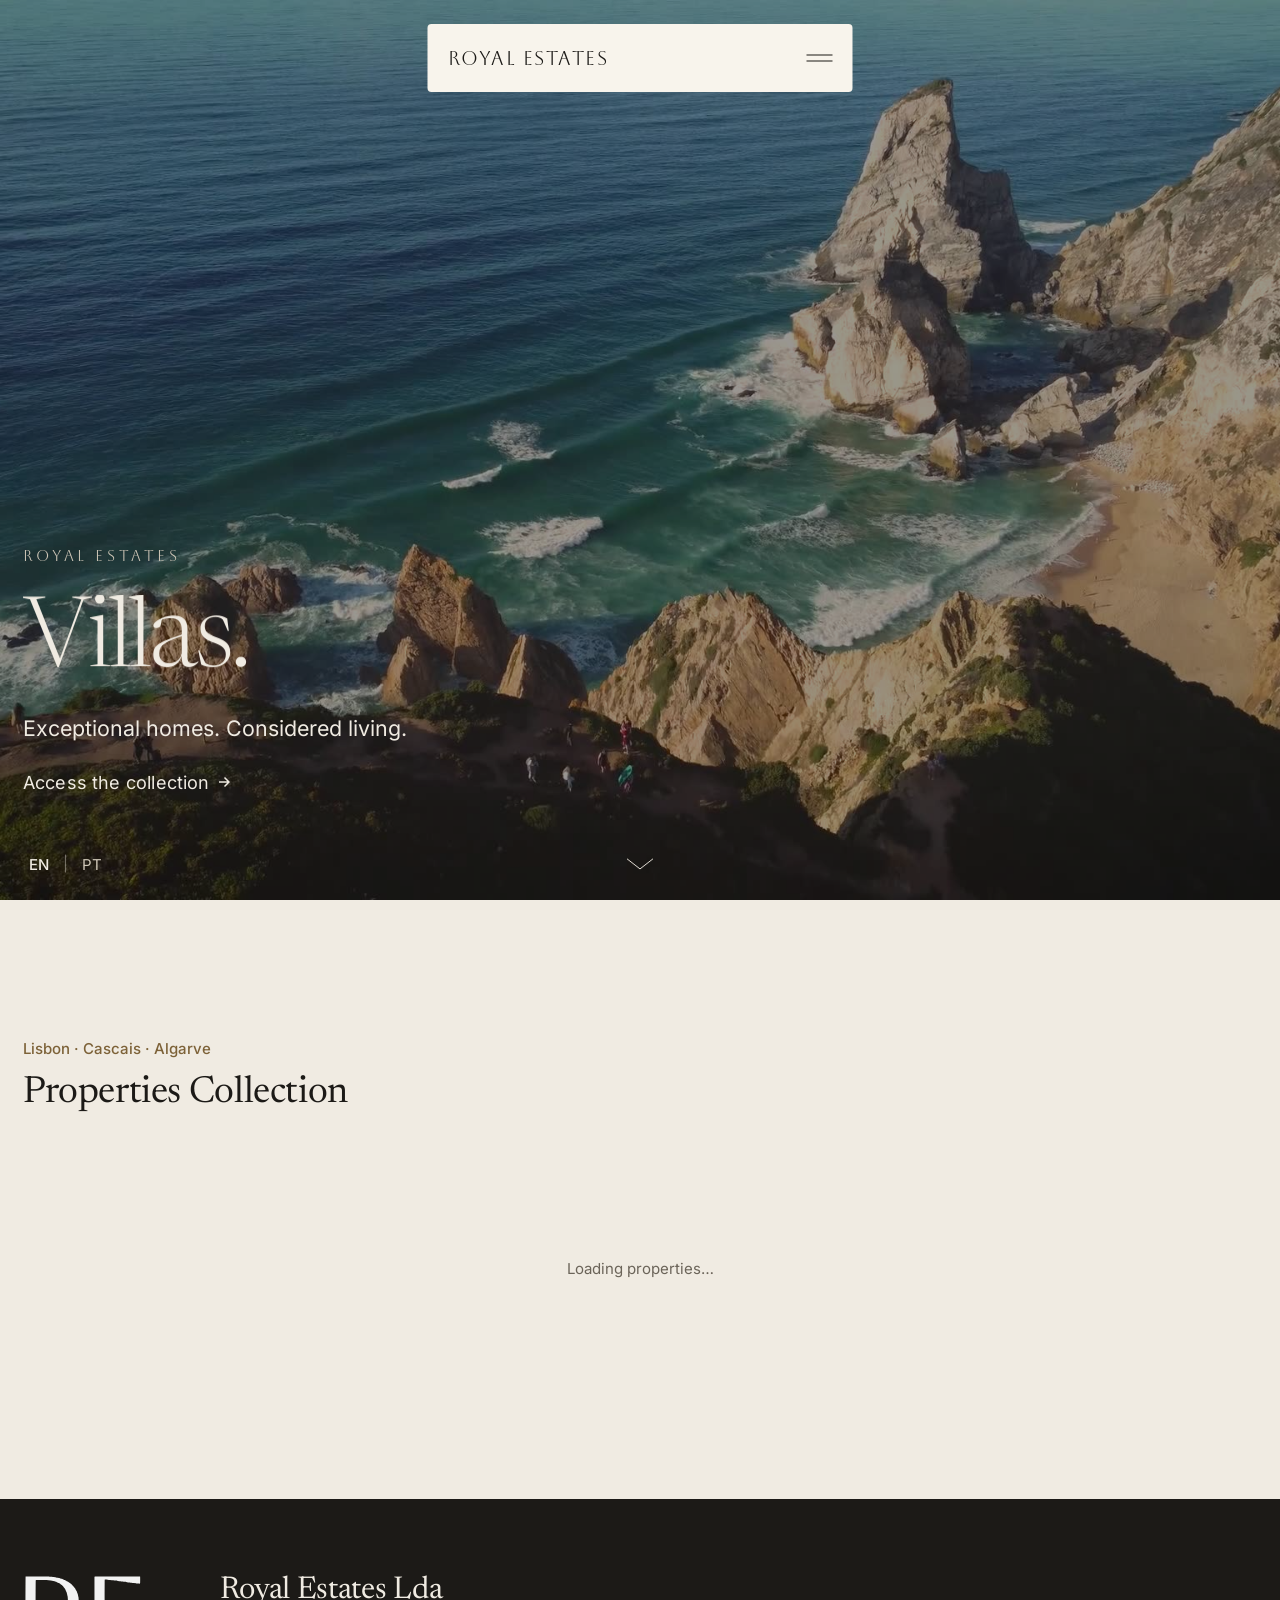
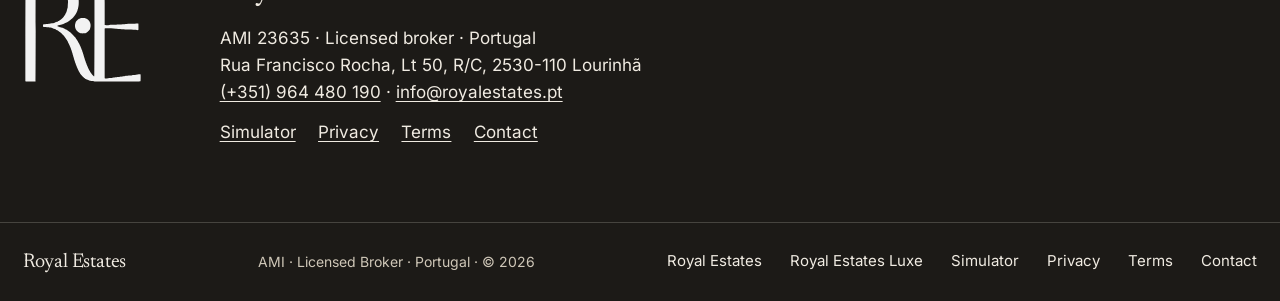
==== commit bd1aece5: "Hero: space between the ROYAL ESTATES eyebrow and the rotating word Co-Authored-By: Claude Sonnet 5." ====
--- a/index.html
+++ b/index.html
@@ -671,7 +671,7 @@
     .landing .hero-count { right: var(--gutter); bottom: 28px; z-index: 2; font-family: var(--font-body); letter-spacing: 0; }
     .landing .landing-gold { position: absolute; left: 0; right: 0; bottom: 104px; margin: 0 auto; width: 100%; max-width: var(--page-max); padding: 0 var(--gutter); background: none; display: flex; flex-direction: column; justify-content: flex-start; gap: 12px; z-index: 2; pointer-events: none; }
     .landing .landing-gold a, .landing .landing-gold button { pointer-events: auto; }
-    .landing .hero-eyebrow { color: var(--color-linen); font-family: 'Aboreto', serif; font-size: 15px; font-weight: 400; line-height: 1.2; letter-spacing: .24em; text-transform: uppercase; }
+    .landing .hero-eyebrow { color: var(--color-linen); font-family: 'Aboreto', serif; font-size: 15px; font-weight: 400; line-height: 1.2; letter-spacing: .24em; text-transform: uppercase; margin-bottom: 18px; }
     .landing .hero-headline { font-size: var(--text-display); font-weight: 300; line-height: 1; letter-spacing: var(--tracking-display); max-width: 14em; }
     .landing .t-link { color: var(--color-porcelain); }
     .landing .landing-tan { position: absolute; left: 0; right: 0; bottom: 0; height: 72px; display: flex; flex-direction: row; align-items: center; justify-content: space-between; padding: 0 var(--gutter); background: none; z-index: 2; }
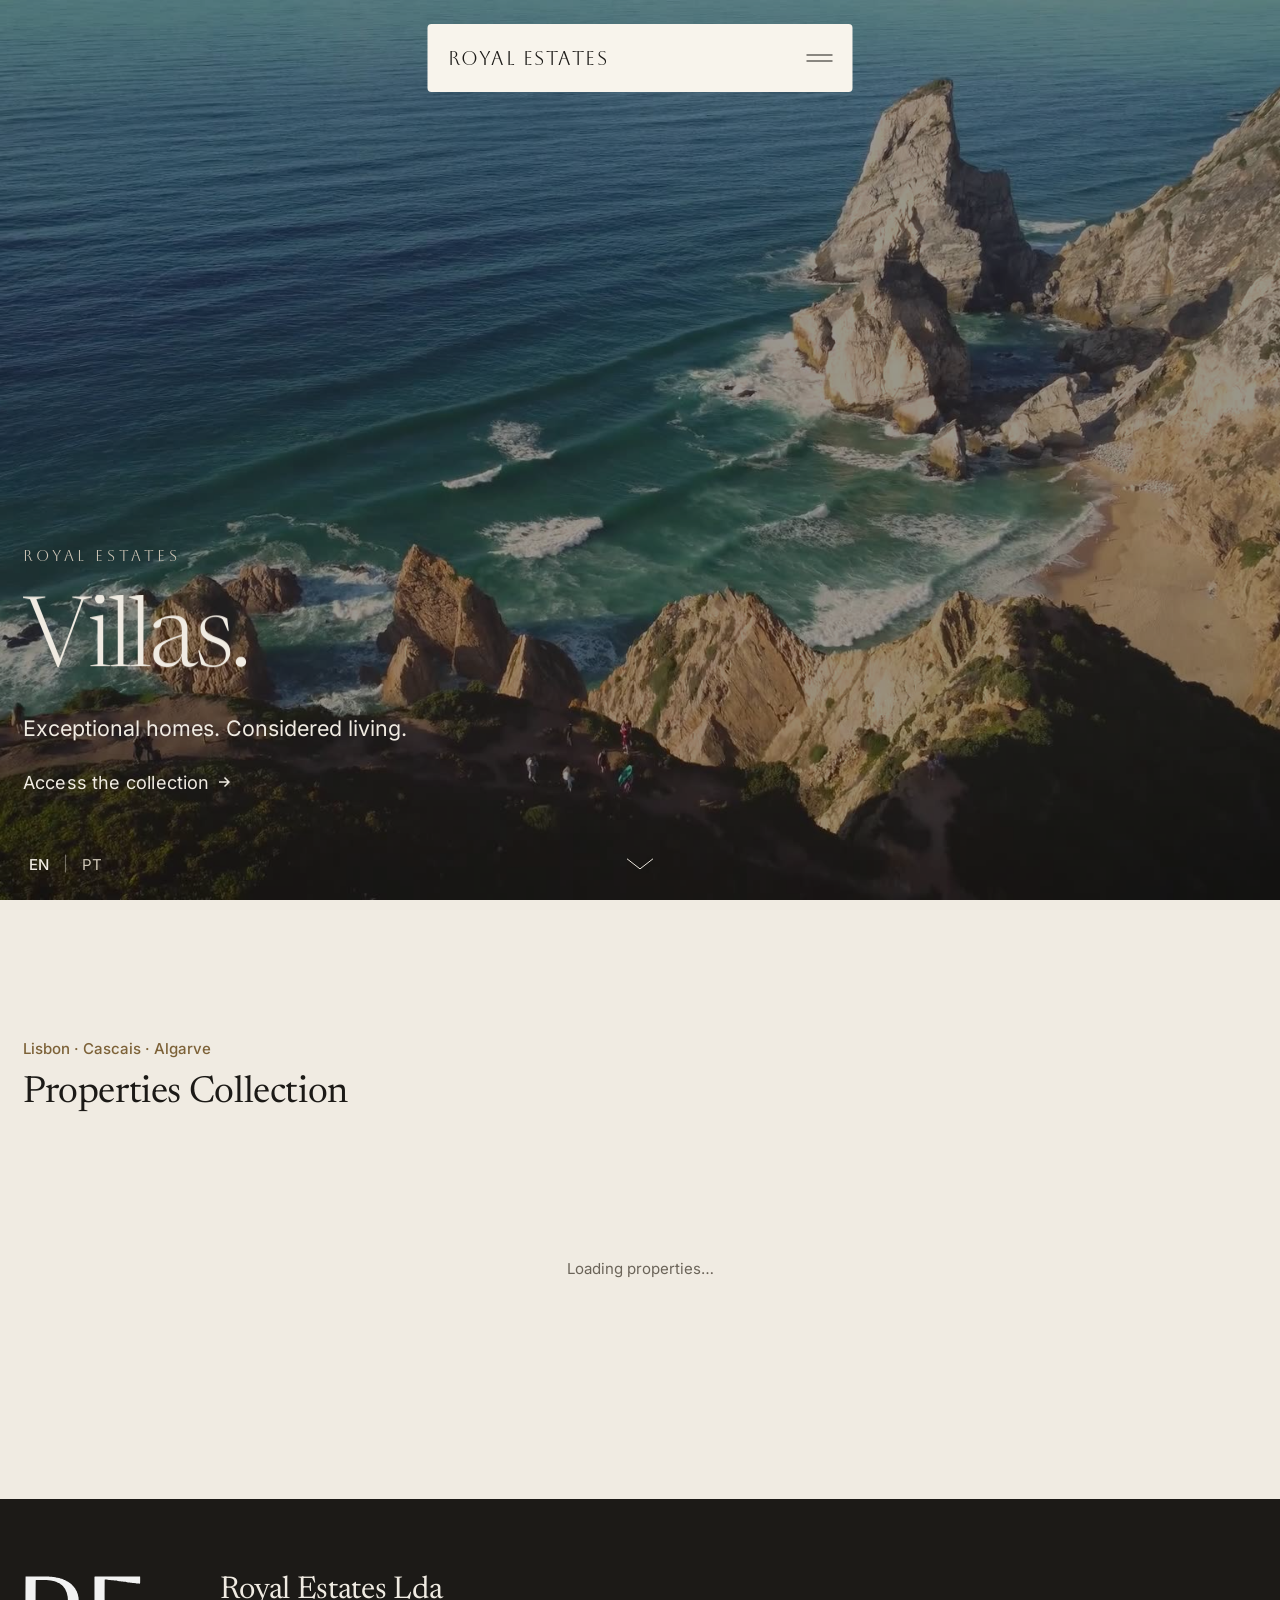
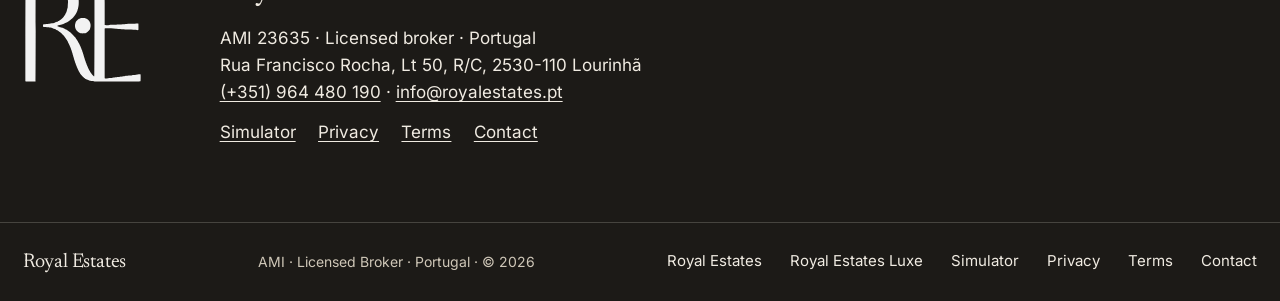
==== commit 2c77d7d8: "Hero: send the 1440 video to high-density screens too (min-width 1600px, or wider than 768px at 1.5d" ====
--- a/index.html
+++ b/index.html
@@ -1004,7 +1004,7 @@
 
   <div class="tile landing-photo empty" id="landing-photo" onclick="heroOpen()">
     <video class="hero-video" id="hero-video" autoplay muted loop playsinline preload="auto" poster="assets/hero-poster.jpg">
-      <source src="assets/hero-1440.mp4" type="video/mp4" media="(min-width: 1600px)">
+      <source src="assets/hero-1440.mp4" type="video/mp4" media="(min-width: 1600px), (min-width: 769px) and (min-resolution: 1.5dppx)">
       <source src="assets/hero-720.mp4" type="video/mp4" media="(max-width: 768px)">
       <source src="assets/hero-1080.mp4" type="video/mp4">
     </video>
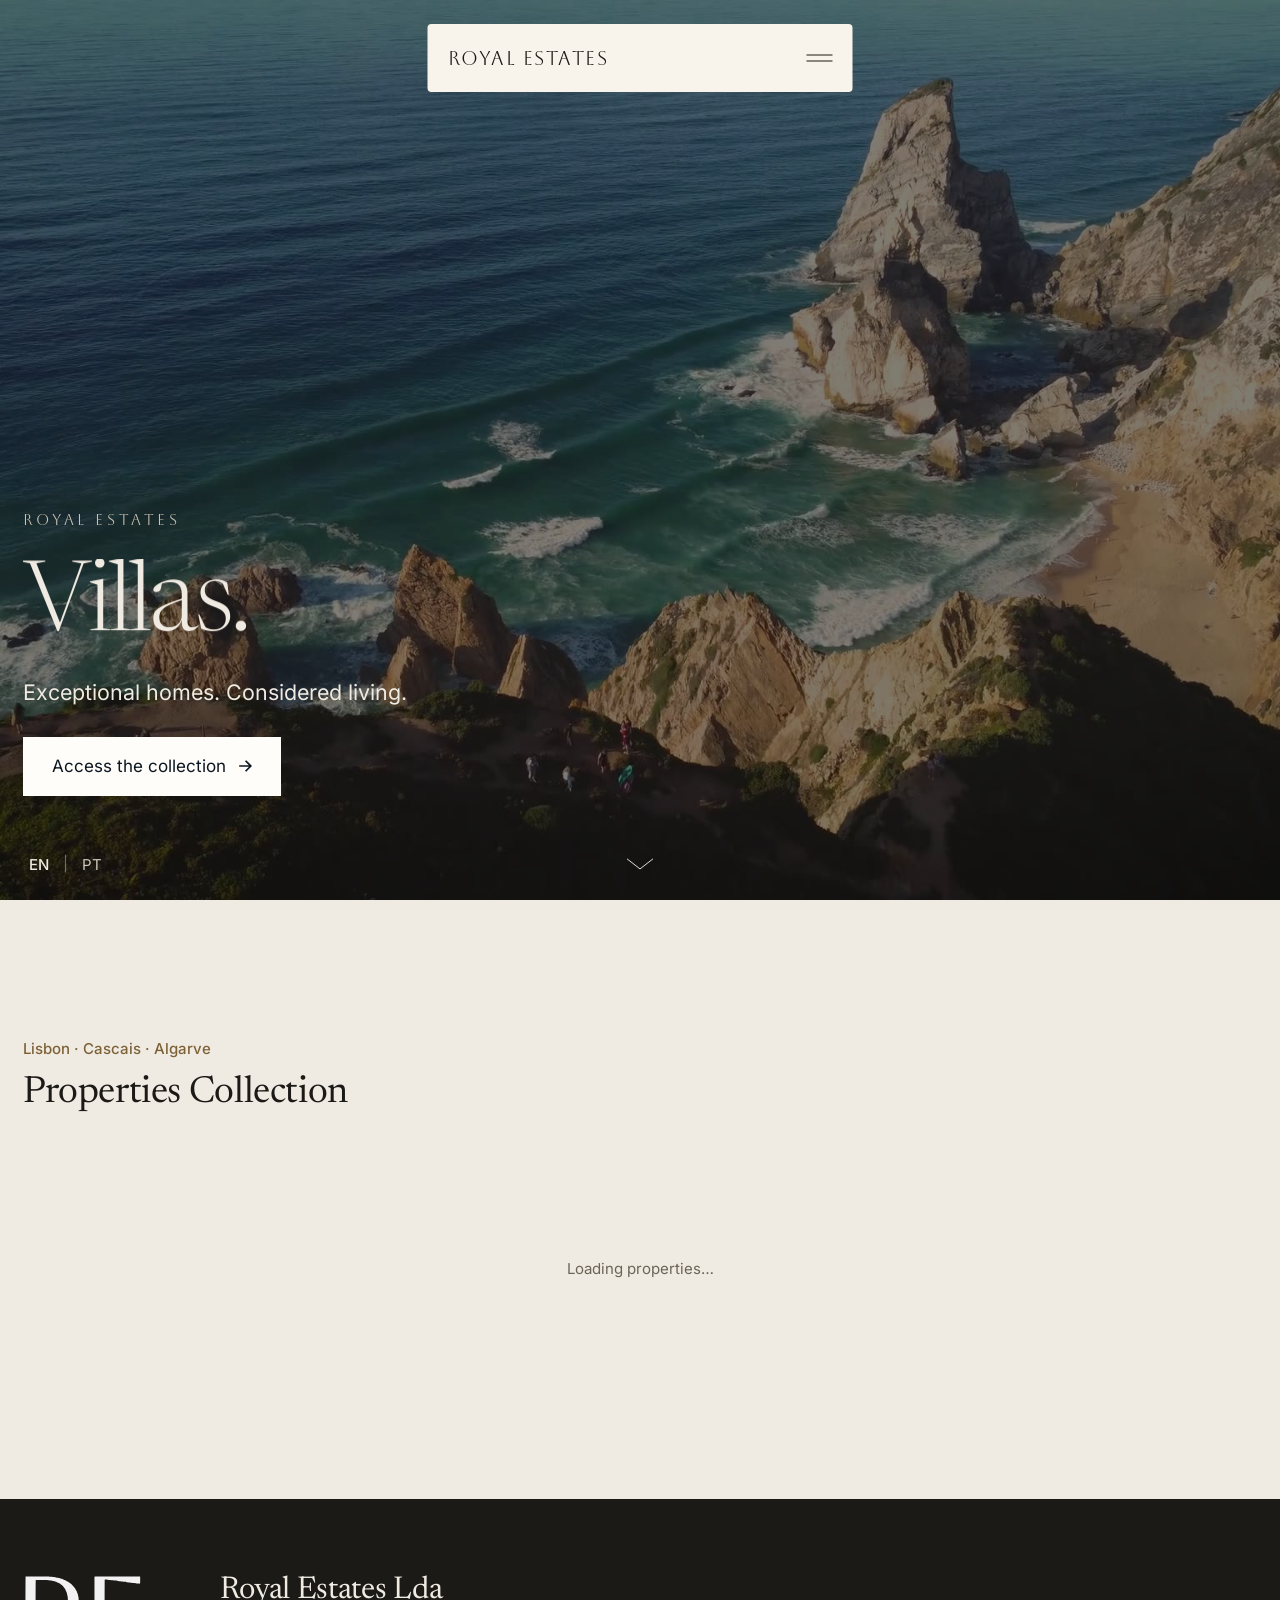
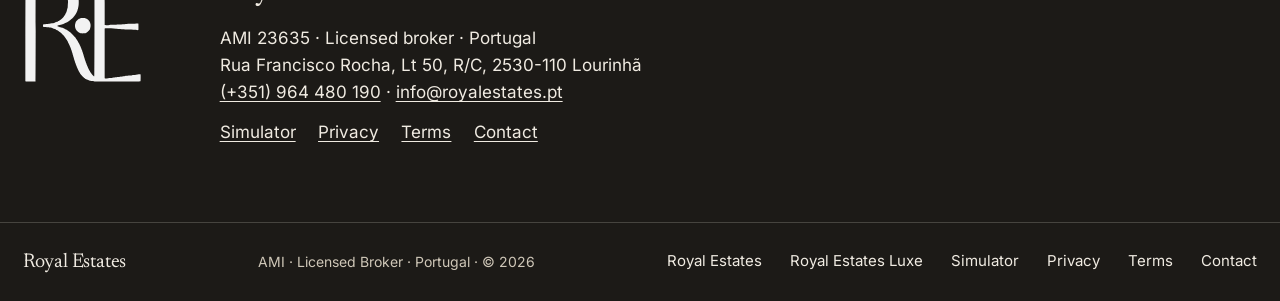
==== commit 07d66913: "Listing detail: remove the bottom Share button (share icon / floating button remain); hero: Access t" ====
--- a/index.html
+++ b/index.html
@@ -311,10 +311,10 @@
     .detail-share { position: absolute; top: 20px; right: 60px; width: 32px; height: 32px; border-radius: 0; border: none; background: rgba(28,26,23,0.15); color: var(--ink); cursor: pointer; display: flex; align-items: center; justify-content: center; transition: background 0.15s; z-index: 2; }
     .detail-share:hover { background: rgba(28,26,23,0.3); }
     .detail-share svg { width: 16px; height: 16px; }
-    .detail-share-btn { background: transparent; color: var(--ink); border: 1px solid var(--ink); padding: 0.95rem; font-family: 'Inter', sans-serif; font-size: 0.66rem; letter-spacing: 0.18em; text-transform: uppercase; cursor: pointer; width: 100%; display: flex; align-items: center; justify-content: center; gap: 0.7rem; transition: background 0.15s, color 0.15s; }
-    .detail-share-btn:hover { background: var(--ink); color: var(--bg); }
-    .detail-share-btn svg { width: 15px; height: 15px; }
-    .dv-panel .detail-share-btn { border-radius: 0; margin-top: 0.6rem; }
+    .detail-outline-btn { background: transparent; color: var(--ink); border: 1px solid var(--ink); padding: 0.95rem; font-family: 'Inter', sans-serif; font-size: 0.66rem; letter-spacing: 0.18em; text-transform: uppercase; cursor: pointer; width: 100%; display: flex; align-items: center; justify-content: center; gap: 0.7rem; transition: background 0.15s, color 0.15s; }
+    .detail-outline-btn:hover { background: var(--ink); color: var(--bg); }
+    .detail-outline-btn svg { width: 15px; height: 15px; }
+    .dv-panel .detail-outline-btn { border-radius: 0; margin-top: 0.6rem; }
     .share-fab { display: none; }
     .dv-panel .detail-eyebrow, .dv-panel .detail-title { padding-right: 96px; }
     .contact-big { font-family: var(--serif); display: block; font-size: 23px; letter-spacing: 0.02em; line-height: 1.3; color: var(--ink); text-decoration: none; }
@@ -638,7 +638,7 @@
     /* buttons: arrow link is the default CTA; the one filled style is Atlantic */
     .form-submit, .enquiry-submit, .detail-enquire { background: var(--dark); color: var(--bg); border-radius: 0; font: 400 var(--text-main)/1.5 var(--font-body); letter-spacing: 0; text-transform: none; padding: 14px 24px; transition: background-color .2s ease; }
     .form-submit:hover, .enquiry-submit:hover, .detail-enquire:hover { background: var(--ink); opacity: 1; }
-    .detail-share-btn { font: 400 var(--text-main)/1.5 var(--font-body); letter-spacing: 0; text-transform: none; padding: 14px 24px; }
+    .detail-outline-btn { font: 400 var(--text-main)/1.5 var(--font-body); letter-spacing: 0; text-transform: none; padding: 14px 24px; }
     .enquiry-cancel { font-size: 15px; }
     .t-link { gap: 8px; margin-top: 1.5rem; font-size: 1.125rem; }
     .t-link .arrow { width: 12px; height: 12px; transition: transform .5s var(--ease); }
@@ -662,7 +662,7 @@
     .landing .tile { aspect-ratio: auto; padding: 0; }
     .landing .landing-photo { position: absolute; inset: 0; background: var(--dark); }
     .landing .landing-photo.empty { background: var(--dark); }
-    .landing .landing-photo::after { content: ""; position: absolute; inset: 0; background: var(--color-scrim); z-index: 1; pointer-events: none; }
+    .landing .landing-photo::after { content: ""; position: absolute; inset: 0; background: rgba(0, 0, 0, 0.5); z-index: 1; pointer-events: none; }   /* flat 50% black (was 40%): keeps the hero text and the button's hover state at 4.5:1 or better over the brightest parts of the video; not a blur */
     .landing .empty-msg { z-index: 2; color: var(--color-porcelain); font-size: var(--text-h2); }
     .landing .tag { background: transparent; color: var(--color-porcelain); padding: 0; font-size: 15px; letter-spacing: 0; }
     .landing .tag-title { font-family: var(--font-display); font-size: var(--text-h4); letter-spacing: var(--tracking-heading); }
@@ -674,6 +674,14 @@
     .landing .hero-eyebrow { color: var(--color-linen); font-family: 'Aboreto', serif; font-size: 15px; font-weight: 400; line-height: 1.2; letter-spacing: .24em; text-transform: uppercase; margin-bottom: 18px; }
     .landing .hero-headline { font-size: var(--text-display); font-weight: 300; line-height: 1; letter-spacing: var(--tracking-display); max-width: 14em; }
     .landing .t-link { color: var(--color-porcelain); }
+    /* hero call to action: a solid porcelain button (the same look is NOT applied to other .t-link uses, e.g. "Unlock all properties") */
+    .landing .hero-cta { display: inline-flex; align-items: center; justify-content: center; gap: 12px; margin-top: 28px; padding: 16px 28px; min-height: 52px; background: #fefdf9; color: #0c1620; border: 1px solid #fefdf9; border-radius: 0; box-shadow: none; font: 400 var(--text-main)/1.5 var(--font-body); letter-spacing: 0; text-decoration: none; transition: background-color .25s ease, color .25s ease, border-color .25s ease; }
+    .landing .hero-cta .arrow { width: 14px; height: 14px; transition: transform .25s ease; }
+    .landing .hero-cta:hover, .landing .hero-cta:focus-visible { background: transparent; color: #fefdf9; border-color: #fefdf9; }
+    .landing .hero-cta:hover .arrow, .landing .hero-cta:focus-visible .arrow { transform: translateX(4px); }
+    .landing .hero-cta:focus-visible { outline: 2px solid #fefdf9; outline-offset: 4px; }
+    @media (max-width: 640px) { .landing .hero-cta { display: flex; width: 100%; max-width: 360px; min-height: 52px; } }
+    @media (prefers-reduced-motion: reduce) { .landing .hero-cta, .landing .hero-cta .arrow { transition: none; } .landing .hero-cta:hover .arrow, .landing .hero-cta:focus-visible .arrow { transform: none; } }   /* phones: full width up to a sensible maximum, easy to tap */
     .landing .landing-tan { position: absolute; left: 0; right: 0; bottom: 0; height: 72px; display: flex; flex-direction: row; align-items: center; justify-content: space-between; padding: 0 var(--gutter); background: none; z-index: 2; }
     .landing .tan-brand { display: none; }
     .landing .tan-top { order: 1; }
@@ -1025,7 +1033,7 @@
       <h1 class="hero-headline" id="hero-headline"><span class="sr-only" id="rw-sr">Villas, Penthouses, Quintas, Apartments</span><span class="rw-line" aria-hidden="true"><span class="rw-word" id="rw-word">Villas.</span></span></h1>
       <p class="hero-sub fade-up" id="hero-sub">Exceptional homes. Considered living.</p>
       <button class="hero-explore hero-explore-m fade-up" onclick="skipToProperties()" aria-label="Scroll to the properties"><svg viewBox="0 0 40 20" fill="none" stroke="currentColor" stroke-width="1.4" stroke-linecap="square" aria-hidden="true"><path d="M2 3l18 14L38 3"/></svg></button>
-      <a class="t-link fade-up" href="#contact" onclick="openContact('code'); return false;"><span data-i18n="hero_cta">Access the collection</span> <svg class="arrow" viewBox="0 0 12 12" fill="none" stroke="currentColor" stroke-width="1.5" aria-hidden="true"><path d="M1 6h10M6.5 1.5L11 6l-4.5 4.5"/></svg></a>
+      <a class="t-link hero-cta fade-up" href="#contact" onclick="openContact('code'); return false;"><span data-i18n="hero_cta">Access the collection</span> <svg class="arrow" viewBox="0 0 12 12" fill="none" stroke="currentColor" stroke-width="1.5" aria-hidden="true"><path d="M1 6h10M6.5 1.5L11 6l-4.5 4.5"/></svg></a>
     </div>
   </div>
 
@@ -1683,8 +1691,7 @@
       ${brochureHTML(p)}
       ${creditHTML(p)}
       <button class="detail-enquire" id="enquire-btn" onclick="toggleEnquiryForm(${p.id}, ${safeTitle})">Enquire about this property</button>
-      <button class="detail-share-btn" onclick="shareProperty(${p.id})"><svg viewBox="0 0 24 24" fill="none" stroke="currentColor" stroke-width="1.6" aria-hidden="true"><path d="M12 15V3M7 8l5-5 5 5M5 13v6a2 2 0 0 0 2 2h10a2 2 0 0 0 2-2v-6"/></svg><span>${t_('share_btn')}</span></button>
-      <button class="detail-share-btn detail-sim-btn" onclick="openSimFor(${p.id})"><svg viewBox="0 0 24 24" fill="none" stroke="currentColor" stroke-width="1.6" aria-hidden="true"><rect x="5" y="3" width="14" height="18" rx="1"/><path d="M8 7h8M8 11h2M12 11h2M8 15h2M12 15h2M16 11v6"/></svg><span>${t_('menu_sim')}</span></button>
+      <button class="detail-outline-btn detail-sim-btn" onclick="openSimFor(${p.id})"><svg viewBox="0 0 24 24" fill="none" stroke="currentColor" stroke-width="1.6" aria-hidden="true"><rect x="5" y="3" width="14" height="18" rx="1"/><path d="M8 7h8M8 11h2M12 11h2M8 15h2M12 15h2M16 11v6"/></svg><span>${t_('menu_sim')}</span></button>
       <div class="enquiry-form" id="enquiry-form">
         <div class="enquiry-field"><label>Your name *</label><input type="text" id="enq-name" placeholder="Ana Ferreira" /></div>
         <div class="enquiry-field"><label>Email address *</label><input type="email" id="enq-email" placeholder="ana@email.com" /></div>
@@ -2142,7 +2149,7 @@
       pw_sub:'Enter your access code to reveal the full details and pricing for this listing.',
       pw_btn:'Unlock listing', pw_error:'Incorrect code.',
       nav_collection:'Collection', nav_contact:'Contact',
-      tile_collection:'Properties Collection', tile_regions:'Lisbon · Cascais · Algarve', private_listing:'Private listing', verified_note:'Reserved for verified clients.', pw_placeholder:'Access code', unlock:'Unlock', hero_featured:'Featured', share:'Share this property', share_btn:'Share property', link_copied:'Link copied', price_request:'Price on request', d_grapes:'Grape varieties', d_red:'Red', d_white:'White', d_credit:'Photography', d_contact:'Contact', hero_explore:'Explore', hero_private:'A private collection', menu_label:'Menu', view:'View', menu_sim:'Simulator', menu_close:'Close', menu_home:'Home', menu_collection:'Collection', menu_privacy:'Privacy', menu_terms:'Terms', d_typology:'Typology', d_area:'Living area', d_gross:'Gross area', d_plot:'Plot', d_beds:'Bedrooms', d_baths:'Bathrooms', d_floor:'Floor', d_year:'Year', d_energy:'Energy', d_exposure:'Exposure', d_feature:'Feature', d_ref:'Reference', d_features:'Features', d_areas:'Areas', d_costs:'Costs', d_imi:'IMI / year', d_imt:'IMT', d_stamp:'Stamp duty', d_nearby:'Nearby', min:'min', brochure:'Download brochure'
+      tile_collection:'Properties Collection', tile_regions:'Lisbon · Cascais · Algarve', private_listing:'Private listing', verified_note:'Reserved for verified clients.', pw_placeholder:'Access code', unlock:'Unlock', hero_featured:'Featured', share:'Share this property', link_copied:'Link copied', price_request:'Price on request', d_grapes:'Grape varieties', d_red:'Red', d_white:'White', d_credit:'Photography', d_contact:'Contact', hero_explore:'Explore', hero_private:'A private collection', menu_label:'Menu', view:'View', menu_sim:'Simulator', menu_close:'Close', menu_home:'Home', menu_collection:'Collection', menu_privacy:'Privacy', menu_terms:'Terms', d_typology:'Typology', d_area:'Living area', d_gross:'Gross area', d_plot:'Plot', d_beds:'Bedrooms', d_baths:'Bathrooms', d_floor:'Floor', d_year:'Year', d_energy:'Energy', d_exposure:'Exposure', d_feature:'Feature', d_ref:'Reference', d_features:'Features', d_areas:'Areas', d_costs:'Costs', d_imi:'IMI / year', d_imt:'IMT', d_stamp:'Stamp duty', d_nearby:'Nearby', min:'min', brochure:'Download brochure'
     },
     pt: {
       all:'Todos', apartment:'Apartamento', villa:'Moradia', townhouse:'Casa em banda',
@@ -2160,7 +2167,7 @@
       pw_sub:'Introduza o código de acesso para ver os detalhes completos e o preço deste imóvel.',
       pw_btn:'Desbloquear imóvel', pw_error:'Código incorreto.',
       nav_collection:'Coleção', nav_contact:'Contacto',
-      tile_collection:'Coleção de Imóveis', tile_regions:'Lisboa · Cascais · Algarve', private_listing:'Imóvel privado', verified_note:'Reservado a clientes verificados.', pw_placeholder:'Código de acesso', unlock:'Desbloquear', hero_featured:'Em destaque', share:'Partilhar este imóvel', share_btn:'Partilhar imóvel', link_copied:'Ligação copiada', price_request:'Preço sob consulta', d_grapes:'Castas', d_red:'Tintas', d_white:'Brancas', d_credit:'Fotografia', d_contact:'Contacto', hero_explore:'Explorar', hero_private:'Uma coleção privada', menu_label:'Menu', view:'Ver', menu_sim:'Simulador', menu_close:'Fechar', menu_home:'Início', menu_collection:'Coleção', menu_privacy:'Privacidade', menu_terms:'Termos', d_typology:'Tipologia', d_area:'Área útil', d_gross:'Área bruta', d_plot:'Terreno', d_beds:'Quartos', d_baths:'Casas de banho', d_floor:'Piso', d_year:'Ano', d_energy:'Energia', d_exposure:'Exposição', d_feature:'Destaque', d_ref:'Referência', d_features:'Características', d_areas:'Áreas', d_costs:'Custos', d_imi:'IMI / ano', d_imt:'IMT', d_stamp:'Imposto de selo', d_nearby:'Na envolvente', min:'min', brochure:'Descarregar brochura'
+      tile_collection:'Coleção de Imóveis', tile_regions:'Lisboa · Cascais · Algarve', private_listing:'Imóvel privado', verified_note:'Reservado a clientes verificados.', pw_placeholder:'Código de acesso', unlock:'Desbloquear', hero_featured:'Em destaque', share:'Partilhar este imóvel', link_copied:'Ligação copiada', price_request:'Preço sob consulta', d_grapes:'Castas', d_red:'Tintas', d_white:'Brancas', d_credit:'Fotografia', d_contact:'Contacto', hero_explore:'Explorar', hero_private:'Uma coleção privada', menu_label:'Menu', view:'Ver', menu_sim:'Simulador', menu_close:'Fechar', menu_home:'Início', menu_collection:'Coleção', menu_privacy:'Privacidade', menu_terms:'Termos', d_typology:'Tipologia', d_area:'Área útil', d_gross:'Área bruta', d_plot:'Terreno', d_beds:'Quartos', d_baths:'Casas de banho', d_floor:'Piso', d_year:'Ano', d_energy:'Energia', d_exposure:'Exposição', d_feature:'Destaque', d_ref:'Referência', d_features:'Características', d_areas:'Áreas', d_costs:'Custos', d_imi:'IMI / ano', d_imt:'IMT', d_stamp:'Imposto de selo', d_nearby:'Na envolvente', min:'min', brochure:'Descarregar brochura'
     }
   };
 
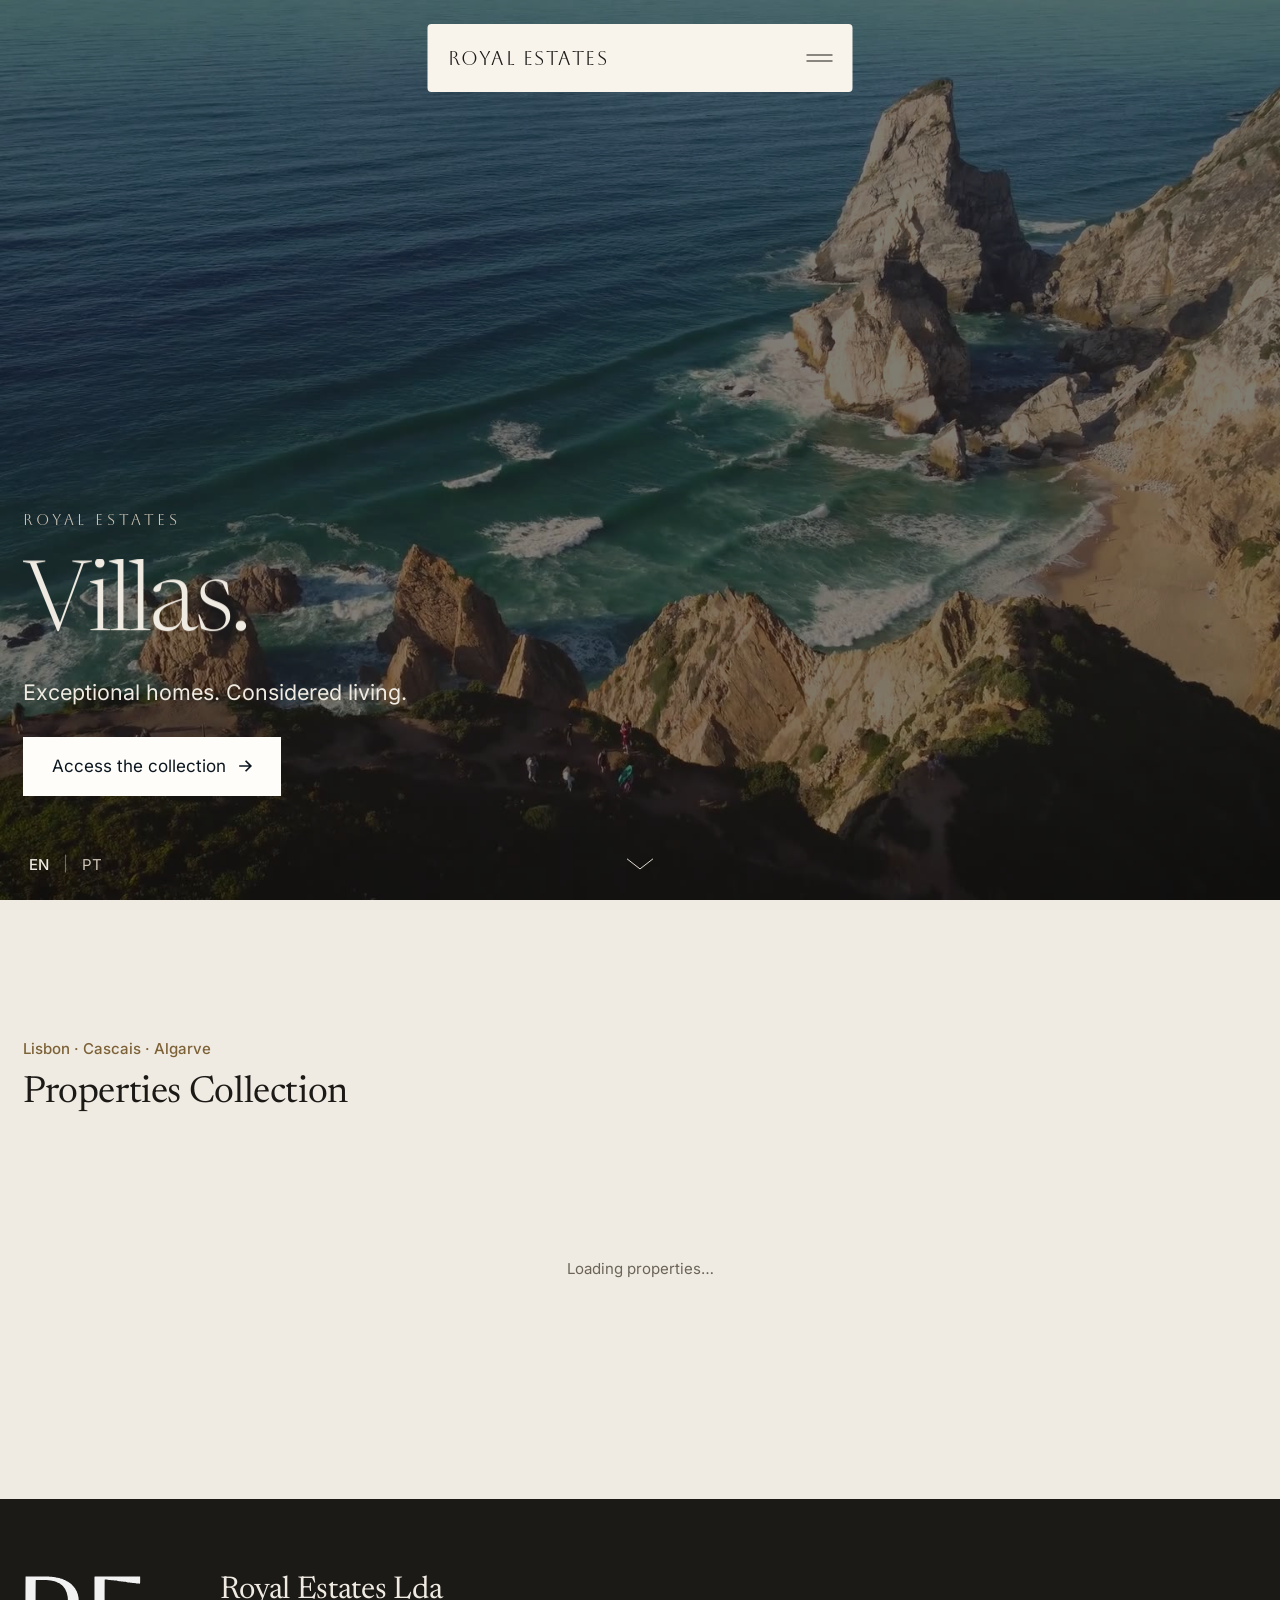
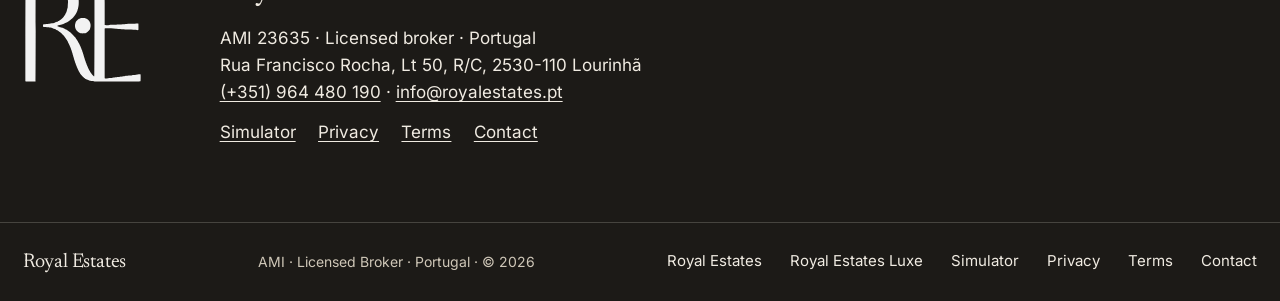
==== commit 9e156882: "Portuguese: translate the listing detail and the enquiry form Enquire button (Pedir informações sobr" ====
--- a/index.html
+++ b/index.html
@@ -1477,6 +1477,7 @@
   function imgUrl(path) { return `${SUPABASE_URL}/storage/v1/object/public/property-images/${path}`; }
   function fmtPrice(p) { const n = Number(p); return n > 0 && isFinite(n) ? '€ ' + n.toLocaleString(currentLang === 'pt' ? 'de-DE' : 'en-GB') : t_('price_request'); }   // EN € 1,800,000 · PT € 1.800.000
   function cap(s) { return s ? s.charAt(0).toUpperCase() + s.slice(1) : ''; }
+  function typeLabel(t) { const k = String(t || '').toLowerCase(); return (['apartment', 'villa', 'townhouse'].includes(k) && (T[currentLang] || {})[k]) || cap(t); }
   function splitLocation(p) {
     if (p.location && p.location.includes('·')) {
       const parts = p.location.split('·').map(s => s.trim());
@@ -1536,7 +1537,7 @@
     const onclick = `onclick="openDetail(${p.id})"`;
 
     if (locked) {
-      const tlabel = [cap(p.type), p._area].filter(Boolean).join(' · ');
+      const tlabel = [typeLabel(p.type), p._area].filter(Boolean).join(' · ');
       const prev = p._preview ? `<img class="teaser-img" data-src="${imgUrl(p._preview)}" alt="" decoding="async" />` : '';
       return `
     <div class="property locked" data-type="${p.type || ''}" data-id="${p.id}">
@@ -1667,20 +1668,20 @@
           <button class="gallery-arrow left" onclick="galleryNav(-1)">‹</button>
           <button class="gallery-arrow right" onclick="galleryNav(1)">›</button>
           <span class="gallery-counter" id="gallery-counter">1 / ${gallery.length}</span>` : ''}
-        <button class="fullscreen-btn" onclick="openFs(window._galleryIdx)">⤢ Fullscreen</button>`;
+        <button class="fullscreen-btn" onclick="openFs(window._galleryIdx)">${t_('fullscreen_btn')}</button>`;
     } else {
       mediaHTML = `<div class="dv-empty">${p.location || ''}</div>`;
     }
 
     const vid = ytId(p.youtube_id);
-    const videoHTML = vid ? `<div><p class="detail-video-label">Video</p><div class="video-wrap"><iframe src="https://www.youtube.com/embed/${vid}?rel=0&modestbranding=1" allowfullscreen loading="lazy"></iframe></div></div>` : '';
+    const videoHTML = vid ? `<div><p class="detail-video-label">${t_('video_label')}</p><div class="video-wrap"><iframe src="https://www.youtube.com/embed/${vid}?rel=0&modestbranding=1" allowfullscreen loading="lazy"></iframe></div></div>` : '';
     const safeTitle = JSON.stringify(p.title || '').replace(/"/g, '&quot;');
 
     document.getElementById('detail-media').innerHTML = mediaHTML;
     document.getElementById('detail-panel').innerHTML = `
-      <button class="contact-close" onclick="closeDetail()" aria-label="Close">×</button>
+      <button class="contact-close" onclick="closeDetail()" aria-label="${t_('aria_close')}">×</button>
       <button class="detail-share" onclick="shareProperty(${p.id})" aria-label="${t_('share')}" title="${t_('share')}"><svg viewBox="0 0 24 24" fill="none" stroke="currentColor" stroke-width="1.6" aria-hidden="true"><path d="M12 15V3M7 8l5-5 5 5M5 13v6a2 2 0 0 0 2 2h10a2 2 0 0 0 2-2v-6"/></svg></button>
-      <p class="detail-eyebrow">${cap(p.type)}${p.label ? ' · ' + p.label : ''}</p>
+      <p class="detail-eyebrow">${typeLabel(p.type)}${p.label ? ' · ' + p.label : ''}</p>
       <h2 class="detail-title">${propTitle(p)}</h2>
       <p class="p-price detail-price-top">${fmtPrice(p.price)}</p>
       <p class="detail-location">${p.location || ''}</p>
@@ -1690,16 +1691,16 @@
       ${videoHTML}
       ${brochureHTML(p)}
       ${creditHTML(p)}
-      <button class="detail-enquire" id="enquire-btn" onclick="toggleEnquiryForm(${p.id}, ${safeTitle})">Enquire about this property</button>
+      <button class="detail-enquire" id="enquire-btn" onclick="toggleEnquiryForm(${p.id}, ${safeTitle})">${t_('enquire_btn')}</button>
       <button class="detail-outline-btn detail-sim-btn" onclick="openSimFor(${p.id})"><svg viewBox="0 0 24 24" fill="none" stroke="currentColor" stroke-width="1.6" aria-hidden="true"><rect x="5" y="3" width="14" height="18" rx="1"/><path d="M8 7h8M8 11h2M12 11h2M8 15h2M12 15h2M16 11v6"/></svg><span>${t_('menu_sim')}</span></button>
       <div class="enquiry-form" id="enquiry-form">
-        <div class="enquiry-field"><label>Your name *</label><input type="text" id="enq-name" placeholder="Ana Ferreira" /></div>
-        <div class="enquiry-field"><label>Email address *</label><input type="email" id="enq-email" placeholder="ana@email.com" /></div>
-        <div class="enquiry-field"><label>Phone (optional)</label><input type="tel" id="enq-phone" placeholder="+351 900 000 000" /></div>
-        <div class="enquiry-field"><label>Message (optional)</label><textarea id="enq-message" placeholder="I would like more information about this property…"></textarea></div>
+        <div class="enquiry-field"><label>${t_('enq_name')}</label><input type="text" id="enq-name" placeholder="Ana Ferreira" /></div>
+        <div class="enquiry-field"><label>${t_('enq_email')}</label><input type="email" id="enq-email" placeholder="ana@email.com" /></div>
+        <div class="enquiry-field"><label>${t_('enq_phone')}</label><input type="tel" id="enq-phone" placeholder="+351 900 000 000" /></div>
+        <div class="enquiry-field"><label>${t_('enq_message')}</label><textarea id="enq-message" placeholder="${t_('enq_message_ph')}"></textarea></div>
         <div class="enquiry-actions">
-          <button class="enquiry-submit" onclick="submitEnquiry()">Send enquiry</button>
-          <button class="enquiry-cancel" onclick="toggleEnquiryForm()">Cancel</button>
+          <button class="enquiry-submit" onclick="submitEnquiry()">${t_('enq_send')}</button>
+          <button class="enquiry-cancel" onclick="toggleEnquiryForm()">${t_('cancel_btn')}</button>
         </div>
       </div>`;
     document.getElementById('detail-panel').scrollTop = 0;
@@ -1874,15 +1875,15 @@
     const email   = document.getElementById('enq-email').value.trim();
     const phone   = document.getElementById('enq-phone').value.trim();
     const message = document.getElementById('enq-message').value.trim();
-    if (!name || !email) { showToast('Please fill in your name and email'); return; }
+    if (!name || !email) { showToast(t_('enq_fill')); return; }
     const { error } = await db.from('enquiries').insert([{
       property_id: currentEnquiryPropertyId,
       property:    currentEnquiryPropertyTitle,
       name, email, phone, message
     }]);
-    if (error) { showToast('Something went wrong — please try again'); return; }
+    if (error) { showToast(t_('enq_error')); return; }
     closeDetail();
-    showToast('Enquiry received — we will be in touch shortly');
+    showToast(t_('enq_ok'));
     currentEnquiryPropertyId    = null;
     currentEnquiryPropertyTitle = null;
   }
@@ -1905,12 +1906,12 @@
     setHash(propHash(p));
     window._galleryImgs = [];
     const lockIcon = '<svg viewBox="0 0 24 24" fill="none" stroke="currentColor" stroke-width="2"><rect x="3" y="11" width="18" height="11" rx="1"/><path d="M7 11V7a5 5 0 0 1 10 0v4"/></svg>';
-    const dlabel = [cap(p.type), p._area].filter(Boolean).join(' · ');
+    const dlabel = [typeLabel(p.type), p._area].filter(Boolean).join(' · ');
     document.getElementById('detail-media').innerHTML = p._preview
       ? `<img class="teaser-img teaser-detail" src="${imgUrl(p._preview)}" alt="" /><div class="dv-empty teaser-over">${t_('private_listing')}</div>`
       : `<div class="dv-empty">${t_('private_listing')}</div>`;
     document.getElementById('detail-panel').innerHTML = `
-      <button class="contact-close" onclick="closeDetail()" aria-label="Close">×</button>
+      <button class="contact-close" onclick="closeDetail()" aria-label="${t_('aria_close')}">×</button>
       <button class="detail-share" onclick="shareProperty(${p.id})" aria-label="${t_('share')}" title="${t_('share')}"><svg viewBox="0 0 24 24" fill="none" stroke="currentColor" stroke-width="1.6" aria-hidden="true"><path d="M12 15V3M7 8l5-5 5 5M5 13v6a2 2 0 0 0 2 2h10a2 2 0 0 0 2-2v-6"/></svg></button>
       <h2 class="detail-title">${dlabel || t_('private_listing')}</h2>
       <div class="dv-lock">
@@ -2138,6 +2139,10 @@
       lisbon:'Lisbon', cascais:'Cascais', algarve:'Algarve',
       collection_label:'Collection', location_label:'Location',
       hero_eyebrow:'Royal Estates',
+      enquire_btn:'Enquire about this property', enq_name:'Your name *', enq_email:'Email address *', enq_phone:'Phone (optional)', enq_message:'Message (optional)',
+      enq_message_ph:'I would like more information about this property…', enq_send:'Send enquiry', cancel_btn:'Cancel', fullscreen_btn:'⤢ Fullscreen', video_label:'Video',
+      enq_fill:'Please fill in your name and email', enq_error:'Something went wrong — please try again', enq_ok:'Enquiry received — we will be in touch shortly',
+      aria_close:'Close', aria_photos:'Photos', aria_photo:'Photo', aria_of:'of', aria_prev:'Previous', aria_next:'Next',
       hero_headline:'Exceptional homes.<br><em>Considered</em> living.',
       hero_sub:'A private selection of upper-tier properties across Lisbon, Cascais and the Algarve — vetted, priced with precision, and offered to a register of qualified buyers.',
       access_title:'No code? Request access',
@@ -2156,6 +2161,10 @@
       lisbon:'Lisboa', cascais:'Cascais', algarve:'Algarve',
       collection_label:'Coleção', location_label:'Localização',
       hero_eyebrow:'Royal Estates',
+      enquire_btn:'Pedir informações sobre este imóvel', enq_name:'O seu nome *', enq_email:'Email *', enq_phone:'Telefone (opcional)', enq_message:'Mensagem (opcional)',
+      enq_message_ph:'Gostaria de receber mais informações sobre este imóvel…', enq_send:'Enviar pedido', cancel_btn:'Cancelar', fullscreen_btn:'⤢ Ecrã inteiro', video_label:'Vídeo',
+      enq_fill:'Preencha o seu nome e o seu email', enq_error:'Algo correu mal — tente novamente', enq_ok:'Pedido recebido — entraremos em contacto brevemente',
+      aria_close:'Fechar', aria_photos:'Fotografias', aria_photo:'Fotografia', aria_of:'de', aria_prev:'Anterior', aria_next:'Seguinte',
       hero_headline:'Casas excecionais.<br><em>Vida</em> com critério.',
       hero_sub:'Uma seleção privada de imóveis de gama superior em Lisboa, Cascais e no Algarve — avaliados com rigor, com preço preciso e apresentados a um registo de compradores qualificados.',
       access_title:'Sem código? Solicite acesso',
@@ -2204,6 +2213,8 @@
 
     if (heroState.slides.length) heroShow(heroState.i);
     if (window.simApplyLang) window.simApplyLang();
+    const fsClose = document.querySelector('#fs-overlay .fs-close'), fsL = document.querySelector('#fs-overlay .fs-arrow.left'), fsR = document.querySelector('#fs-overlay .fs-arrow.right');
+    if (fsClose) fsClose.setAttribute('aria-label', t.aria_close); if (fsL) fsL.setAttribute('aria-label', t.aria_prev); if (fsR) fsR.setAttribute('aria-label', t.aria_next);
 
     // Re-render listings so descriptions switch language
     const filtered = activeFilter === 'all' ? allProperties : allProperties.filter(p => (p.type||'').toLowerCase() === activeFilter || (p.region||'').toLowerCase() === activeFilter);
@@ -2407,9 +2418,9 @@
       const dm = $('detail-media'); if (!dm) return;
       const old = dm.querySelector('.g-bars'); if (old) old.remove();
       const n = (window._galleryImgs || []).length; if (n < 2) return;
-      const d = document.createElement('div'); d.className = 'g-bars'; d.setAttribute('role', 'group'); d.setAttribute('aria-label', 'Photos');
+      const d = document.createElement('div'); d.className = 'g-bars'; d.setAttribute('role', 'group'); d.setAttribute('aria-label', t_('aria_photos'));
       for (let k = 0; k < n; k++) {
-        const b = document.createElement('button'); b.type = 'button'; b.setAttribute('aria-label', 'Photo ' + (k + 1) + ' of ' + n);
+        const b = document.createElement('button'); b.type = 'button'; b.setAttribute('aria-label', t_('aria_photo') + ' ' + (k + 1) + ' ' + t_('aria_of') + ' ' + n);
         b.addEventListener('click', e => { e.stopPropagation(); window.galleryGo(k, k >= (window._galleryIdx || 0) ? 1 : -1); });
         d.appendChild(b);
       }
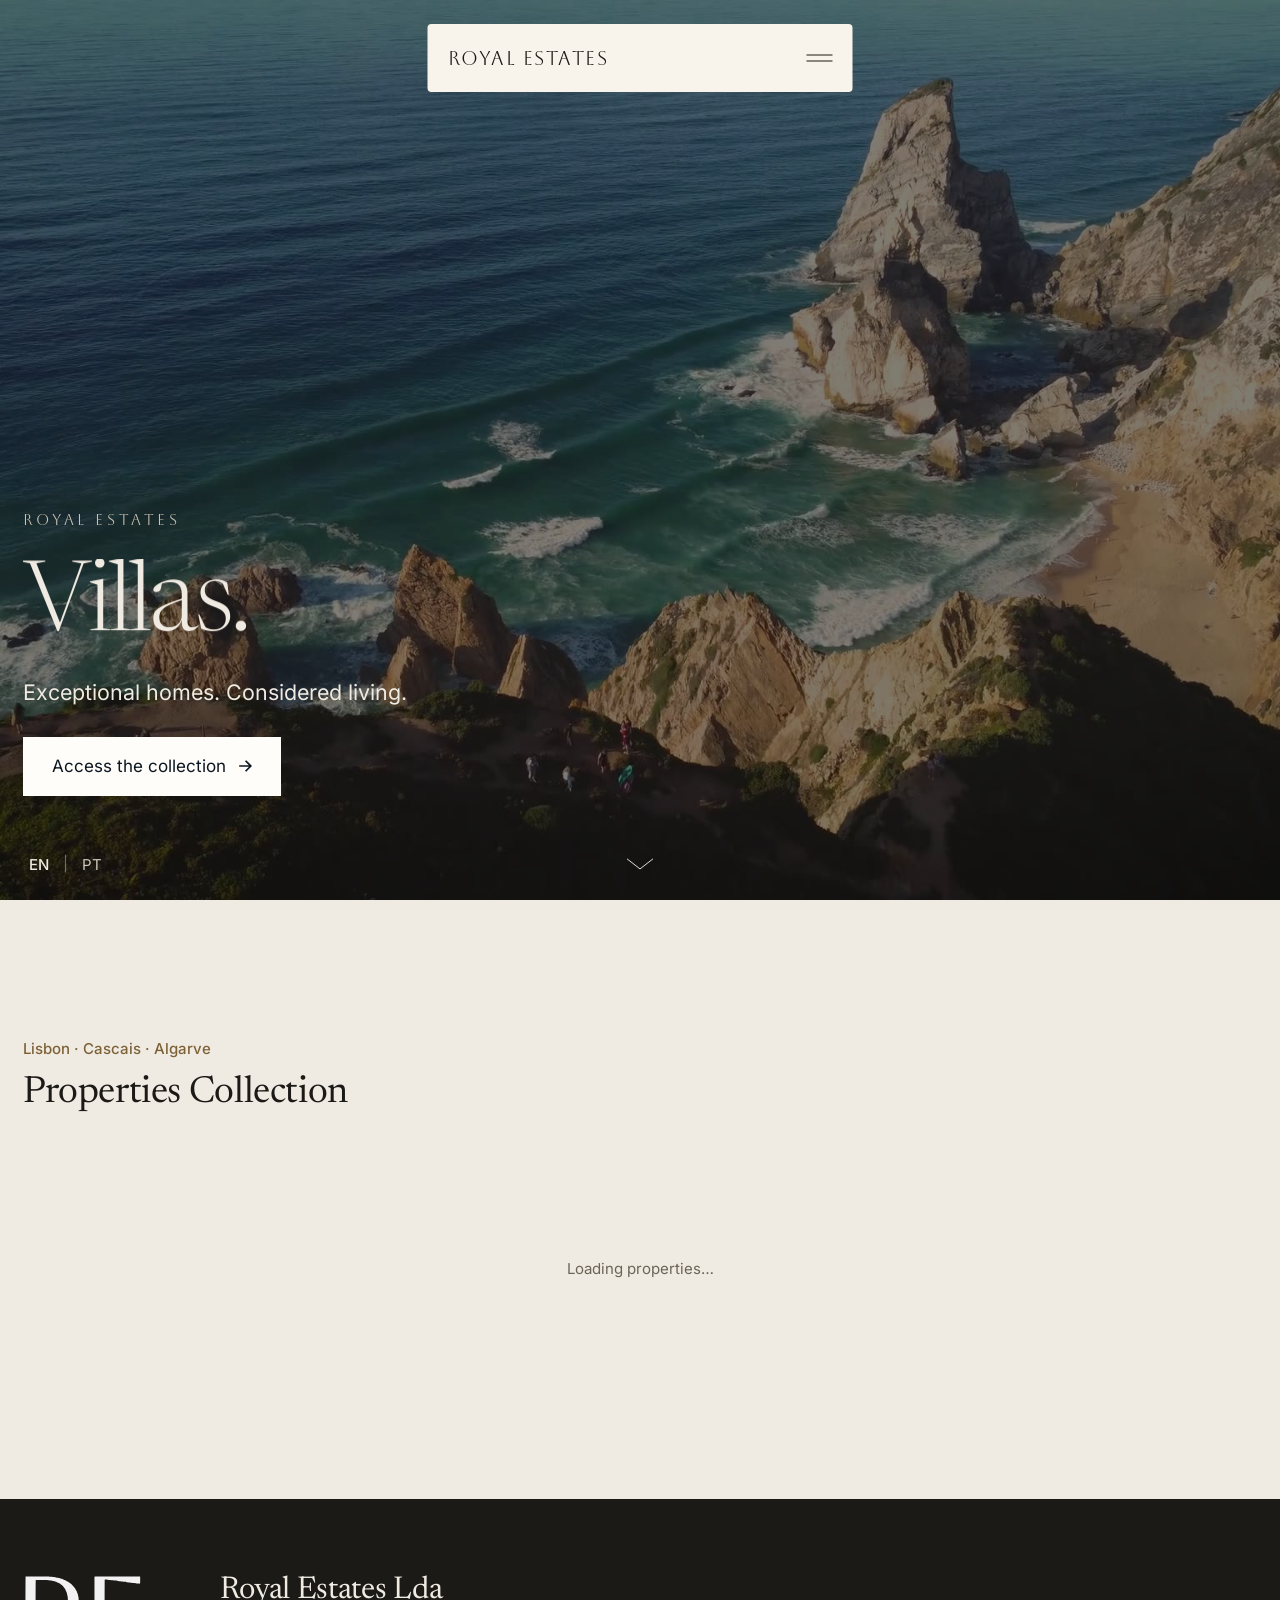
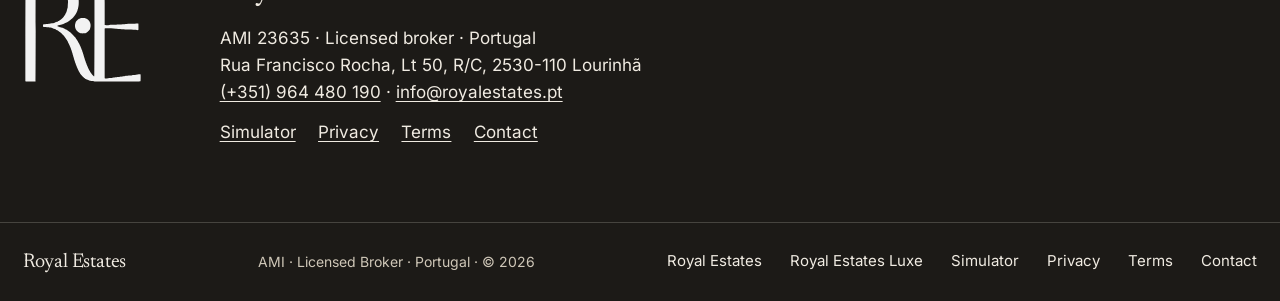
==== commit acb4df7f: "Admin access shortcut: Ctrl+Alt+A (ignored while typing in a field); remove the Ctrl+Shift binding L" ====
--- a/index.html
+++ b/index.html
@@ -2079,22 +2079,15 @@
   document.addEventListener('keydown', e => {
     if (e.key === 'Escape') { closeMenu(); closeSim(); closeContact(); closeLegal(); closeDetail(); closeFs(); }
   });
-  // Admin: press and release Ctrl+Shift together (no other key or click in between, not while typing in a field)
-  (function () {
-    let chord = false, dirty = false;
-    const isMod = k => k === 'Control' || k === 'Shift';
-    const typing = () => { const a = document.activeElement; return a && (a.tagName === 'INPUT' || a.tagName === 'TEXTAREA' || a.tagName === 'SELECT' || a.isContentEditable); };
-    document.addEventListener('keydown', e => {
-      if (!isMod(e.key)) { dirty = true; chord = false; return; }
-      if (e.ctrlKey && e.shiftKey && !dirty && !e.altKey && !e.metaKey) chord = true;
-    });
-    document.addEventListener('keyup', e => {
-      if (isMod(e.key) && chord && !typing()) { chord = false; window.location.href = 'admin.html'; return; }
-      if (!e.ctrlKey && !e.shiftKey) { dirty = false; chord = false; }
-    });
-    document.addEventListener('pointerdown', () => { dirty = true; chord = false; });
-    window.addEventListener('blur', () => { dirty = false; chord = false; });
-  })();
+  // Admin access: Ctrl+Alt+A. Ignored while typing in a field (input, textarea, select, contenteditable), so the code boxes, the enquiry form
+  // and AltGr characters such as @ and € are never affected.
+  document.addEventListener('keydown', e => {
+    if (e.code !== 'KeyA' || !e.ctrlKey || !e.altKey || e.shiftKey || e.metaKey || e.repeat) return;
+    const typing = [e.target, document.activeElement].some(x => x && x.nodeType === 1 && (x.tagName === 'INPUT' || x.tagName === 'TEXTAREA' || x.tagName === 'SELECT' || x.isContentEditable));
+    if (typing) return;
+    e.preventDefault();
+    window.location.href = 'admin.html';
+  });
   // first paint, then the Supabase client and the listings (nothing here blocks the hero)
   document.addEventListener('DOMContentLoaded', () => {
     let started = false;
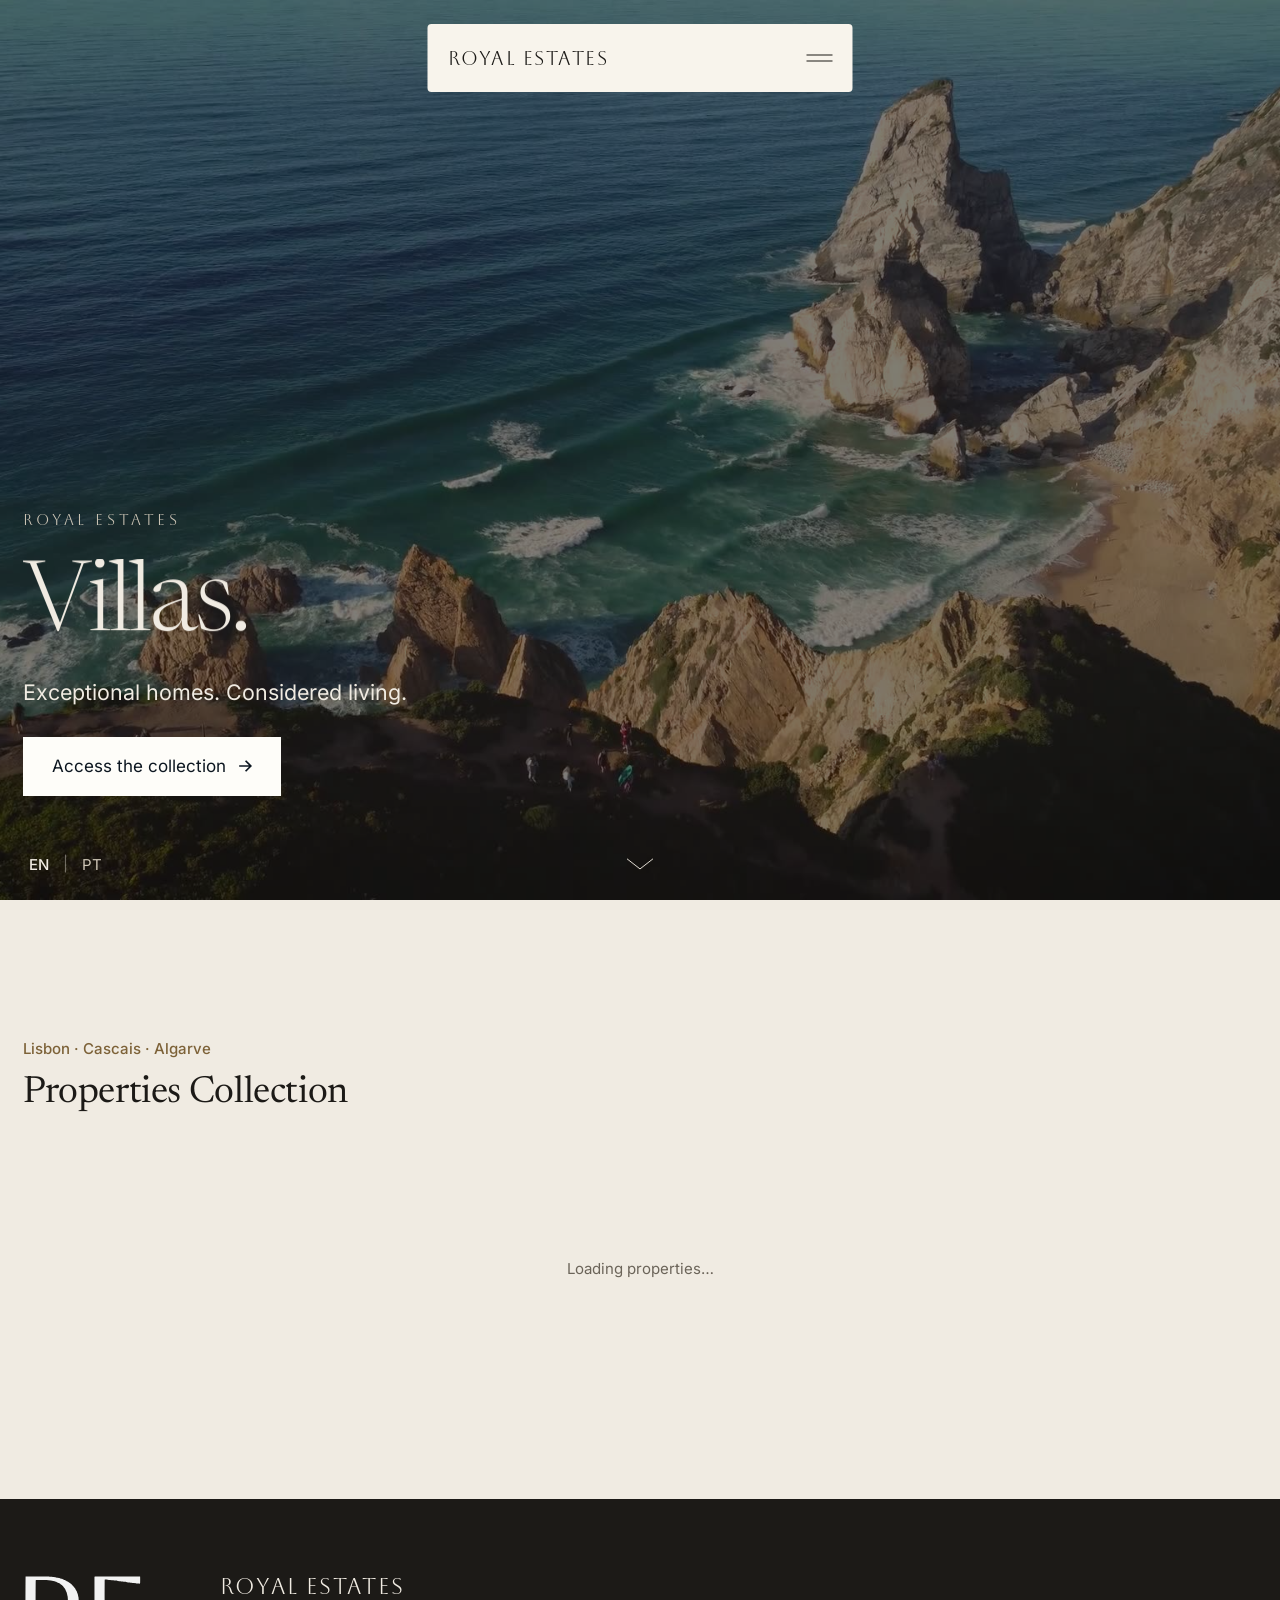
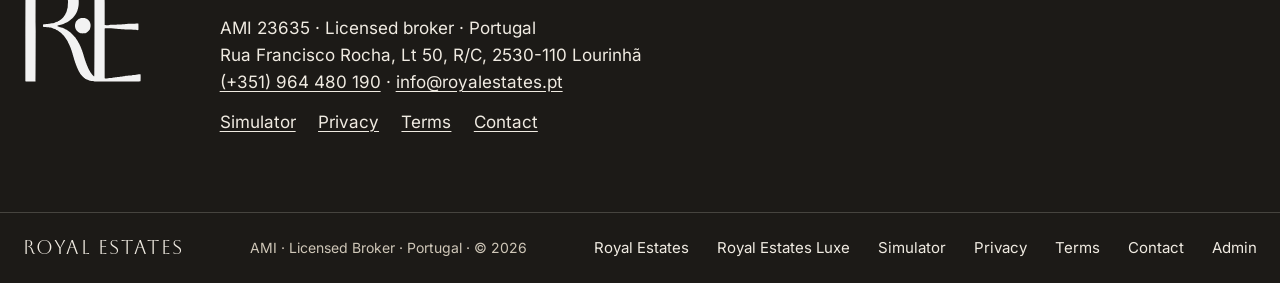
==== commit fe6f704a: "Footer: Admin link; closing heading and footer mark set in Aboreto like the navbar wordmark; remove " ====
--- a/index.html
+++ b/index.html
@@ -723,7 +723,8 @@
     .closing a, .footer-links a { color: var(--color-porcelain); }
     .closing a:hover, .footer-links a:hover { color: var(--color-linen); }
     .footer-bar { position: static; display: flex; background: var(--dark); color: var(--color-linen); height: auto; flex-wrap: wrap; gap: 12px 32px; padding: 24px max(var(--gutter), calc((100% - var(--page-max)) / 2 + var(--gutter))); border-top: 1px solid var(--color-porcelain-o20); font-size: 15px; letter-spacing: 0; }
-    .footer-mark { font-family: var(--font-display); font-size: 20px; letter-spacing: var(--tracking-heading); color: var(--color-porcelain); }
+    .footer-mark { font-family: 'Aboreto', Georgia, serif; font-weight: 400; font-size: 19px; line-height: 1; letter-spacing: .08em; text-transform: none; color: var(--color-porcelain); white-space: nowrap; }   /* same look as the navbar wordmark */
+    .closing .closing-name { font-family: 'Aboreto', Georgia, serif; font-weight: 400; font-size: 22px; line-height: 1.2; letter-spacing: .08em; text-transform: none; margin-bottom: 14px; }   /* same look as the navbar wordmark */
     .footer-links { font-family: var(--font-body); letter-spacing: 0; gap: 8px 28px; flex-wrap: wrap; }
     .footer-links a { transition: color .2s ease; }
     .footer-legal { font-family: var(--font-body); color: var(--color-linen); font-size: 14px; letter-spacing: 0; }
@@ -1070,7 +1071,7 @@
 <section class="closing" id="closing">
   <img class="closing-mark" src="logo.svg" alt="Royal Estates Premium" width="120" height="110" />
   <div class="closing-text">
-    <p class="closing-name">Royal Estates Lda</p>
+    <p class="closing-name">Royal Estates</p>
     <p>AMI 23635 · Licensed broker · Portugal</p>
     <p>Rua Francisco Rocha, Lt 50, R/C, 2530-110 Lourinhã</p>
     <p><a href="tel:+351964480190">(+351) 964 480 190</a> · <a href="mailto:info@royalestates.pt">info@royalestates.pt</a></p>
@@ -1089,6 +1090,7 @@
     <a href="#" onclick="openLegal('privacy'); return false;">Privacy</a>
     <a href="#" onclick="openLegal('terms'); return false;">Terms</a>
     <a href="#contact" id="contact-link" onclick="toggleContact(); return false;" data-i18n="nav_contact">Contact</a>
+    <a href="admin.html" class="footer-admin">Admin</a>
   </span>
 </footer>
 
